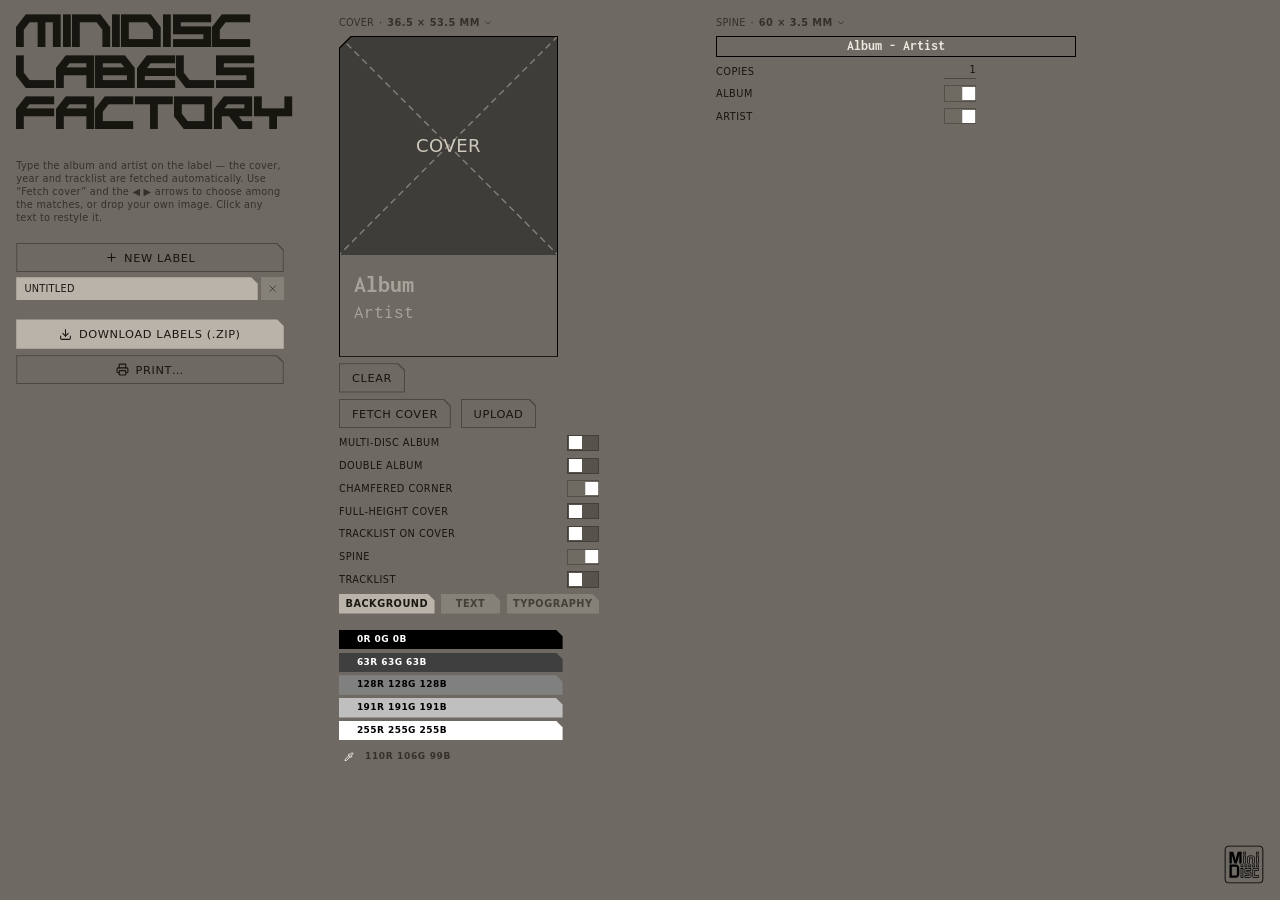
==== projects/md_labels/index.html @ 582da211 "Updates" ====
<!doctype html>
<html lang="en">
  <head>
    <meta charset="UTF-8" />
    <link rel="icon" type="image/svg+xml" href="/projects/md_labels/minidisc-logo.svg" />
    <meta name="viewport" content="width=device-width, initial-scale=1.0" />
    <link rel="preconnect" href="https://fonts.googleapis.com" />
    <link rel="preconnect" href="https://fonts.gstatic.com" crossorigin />
    <link
      href="https://fonts.googleapis.com/css2?family=Roboto+Mono:wght@400;500;600;700&display=swap"
      rel="stylesheet"
    />
    <title>MiniDisc Labels Factory</title>
    <script type="module" crossorigin src="/projects/md_labels/assets/index-CajAX6SQ.js"></script>
    <link rel="stylesheet" crossorigin href="/projects/md_labels/assets/index--6cbJakE.css">
  </head>
  <body>
    <div id="root"></div>
  </body>
</html>
---- projects/md_labels/assets/index--6cbJakE.css ----
/*! tailwindcss v4.3.1 | MIT License | https://tailwindcss.com */
@layer properties{@supports (((-webkit-hyphens:none)) and (not (margin-trim:inline))) or ((-moz-orient:inline) and (not (color:rgb(from red r g b)))){*,:before,:after,::backdrop{--tw-translate-x:0;--tw-translate-y:0;--tw-translate-z:0;--tw-rotate-x:initial;--tw-rotate-y:initial;--tw-rotate-z:initial;--tw-skew-x:initial;--tw-skew-y:initial;--tw-space-y-reverse:0;--tw-border-style:solid;--tw-leading:initial;--tw-font-weight:initial;--tw-tracking:initial;--tw-ordinal:initial;--tw-slashed-zero:initial;--tw-numeric-figure:initial;--tw-numeric-spacing:initial;--tw-numeric-fraction:initial;--tw-shadow:0 0 #0000;--tw-shadow-color:initial;--tw-shadow-alpha:100%;--tw-inset-shadow:0 0 #0000;--tw-inset-shadow-color:initial;--tw-inset-shadow-alpha:100%;--tw-ring-color:initial;--tw-ring-shadow:0 0 #0000;--tw-inset-ring-color:initial;--tw-inset-ring-shadow:0 0 #0000;--tw-ring-inset:initial;--tw-ring-offset-width:0px;--tw-ring-offset-color:#fff;--tw-ring-offset-shadow:0 0 #0000;--tw-outline-style:solid;--tw-blur:initial;--tw-brightness:initial;--tw-contrast:initial;--tw-grayscale:initial;--tw-hue-rotate:initial;--tw-invert:initial;--tw-opacity:initial;--tw-saturate:initial;--tw-sepia:initial;--tw-drop-shadow:initial;--tw-drop-shadow-color:initial;--tw-drop-shadow-alpha:100%;--tw-drop-shadow-size:initial;--tw-duration:initial;--tw-animation-delay:0s;--tw-animation-direction:normal;--tw-animation-duration:initial;--tw-animation-fill-mode:none;--tw-animation-iteration-count:1;--tw-enter-blur:0;--tw-enter-opacity:1;--tw-enter-rotate:0;--tw-enter-scale:1;--tw-enter-translate-x:0;--tw-enter-translate-y:0;--tw-exit-blur:0;--tw-exit-opacity:1;--tw-exit-rotate:0;--tw-exit-scale:1;--tw-exit-translate-x:0;--tw-exit-translate-y:0}}}@layer theme{:root,:host{--font-sans:ui-sans-serif, system-ui, -apple-system, "Segoe UI", Roboto, Helvetica, Arial, sans-serif;--color-neutral-500:oklch(55.6% 0 0);--color-black:#000;--color-white:#fff;--spacing:.25rem;--container-sm:24rem;--container-lg:32rem;--text-xs:.75rem;--text-xs--line-height:calc(1 / .75);--text-sm:.875rem;--text-sm--line-height:calc(1.25 / .875);--text-base:1rem;--text-base--line-height:calc(1.5 / 1);--text-lg:1.125rem;--text-lg--line-height:calc(1.75 / 1.125);--text-5xl:3rem;--text-5xl--line-height:1;--font-weight-normal:400;--font-weight-medium:500;--font-weight-semibold:600;--font-weight-bold:700;--tracking-wide:.025em;--tracking-widest:.1em;--radius-xs:.125rem;--default-transition-duration:.15s;--default-transition-timing-function:cubic-bezier(.4, 0, .2, 1);--default-font-family:ui-sans-serif, system-ui, -apple-system, "Segoe UI", Roboto, Helvetica, Arial, sans-serif;--default-mono-font-family:ui-sans-serif, system-ui, -apple-system, "Segoe UI", Roboto, Helvetica, Arial, sans-serif;--font-display:"FX300 Angular", ui-sans-serif, sans-serif}}@layer base{*,:after,:before,::backdrop{box-sizing:border-box;border:0 solid;margin:0;padding:0}::file-selector-button{box-sizing:border-box;border:0 solid;margin:0;padding:0}html,:host{-webkit-text-size-adjust:100%;tab-size:4;line-height:1.5;font-family:var(--default-font-family,ui-sans-serif, system-ui, sans-serif, "Apple Color Emoji", "Segoe UI Emoji", "Segoe UI Symbol", "Noto Color Emoji");font-feature-settings:var(--default-font-feature-settings,normal);font-variation-settings:var(--default-font-variation-settings,normal);-webkit-tap-highlight-color:transparent}hr{height:0;color:inherit;border-top-width:1px}abbr:where([title]){-webkit-text-decoration:underline dotted;text-decoration:underline dotted}h1,h2,h3,h4,h5,h6{font-size:inherit;font-weight:inherit}a{color:inherit;-webkit-text-decoration:inherit;-webkit-text-decoration:inherit;-webkit-text-decoration:inherit;-webkit-text-decoration:inherit;text-decoration:inherit}b,strong{font-weight:bolder}code,kbd,samp,pre{font-family:var(--default-mono-font-family,ui-monospace, SFMono-Regular, Menlo, Monaco, Consolas, "Liberation Mono", "Courier New", monospace);font-feature-settings:var(--default-mono-font-feature-settings,normal);font-variation-settings:var(--default-mono-font-variation-settings,normal);font-size:1em}small{font-size:80%}sub,sup{vertical-align:baseline;font-size:75%;line-height:0;position:relative}sub{bottom:-.25em}sup{top:-.5em}table{text-indent:0;border-color:inherit;border-collapse:collapse}:-moz-focusring{outline:auto}progress{vertical-align:baseline}summary{display:list-item}ol,ul,menu{list-style:none}img,svg,video,canvas,audio,iframe,embed,object{vertical-align:middle;display:block}img,video{max-width:100%;height:auto}button,input,select,optgroup,textarea{font:inherit;font-feature-settings:inherit;font-variation-settings:inherit;letter-spacing:inherit;color:inherit;opacity:1;background-color:#0000;border-radius:0}::file-selector-button{font:inherit;font-feature-settings:inherit;font-variation-settings:inherit;letter-spacing:inherit;color:inherit;opacity:1;background-color:#0000;border-radius:0}:where(select:is([multiple],[size])) optgroup{font-weight:bolder}:where(select:is([multiple],[size])) optgroup option{padding-inline-start:20px}::file-selector-button{margin-inline-end:4px}::placeholder{opacity:1}@supports (not ((-webkit-appearance:-apple-pay-button))) or (contain-intrinsic-size:1px){::placeholder{color:currentColor}@supports (color:color-mix(in lab, red, red)){::placeholder{color:color-mix(in oklab, currentcolor 50%, transparent)}}}textarea{resize:vertical}::-webkit-search-decoration{-webkit-appearance:none}::-webkit-date-and-time-value{min-height:1lh;text-align:inherit}::-webkit-datetime-edit{display:inline-flex}::-webkit-datetime-edit-fields-wrapper{padding:0}::-webkit-datetime-edit{padding-block:0}::-webkit-datetime-edit-year-field{padding-block:0}::-webkit-datetime-edit-month-field{padding-block:0}::-webkit-datetime-edit-day-field{padding-block:0}::-webkit-datetime-edit-hour-field{padding-block:0}::-webkit-datetime-edit-minute-field{padding-block:0}::-webkit-datetime-edit-second-field{padding-block:0}::-webkit-datetime-edit-millisecond-field{padding-block:0}::-webkit-datetime-edit-meridiem-field{padding-block:0}::-webkit-calendar-picker-indicator{line-height:1}:-moz-ui-invalid{box-shadow:none}button,input:where([type=button],[type=reset],[type=submit]){appearance:button}::file-selector-button{appearance:button}::-webkit-inner-spin-button{height:auto}::-webkit-outer-spin-button{height:auto}[hidden]:where(:not([hidden=until-found])){display:none!important}*{border-color:var(--border);outline-color:var(--ring)}@supports (color:color-mix(in lab, red, red)){*{outline-color:color-mix(in oklab, var(--ring) 50%, transparent)}}html{font-size:13px}body{background-color:var(--background);color:var(--foreground);font-family:var(--font-sans);letter-spacing:.02em}h1{font-family:var(--font-display);letter-spacing:.04em}h2,h3,label,button,select,[role=tab]{text-transform:uppercase;letter-spacing:.05em;font-weight:700}}@layer components;@layer utilities{.\@container\/card-header{container:card-header/inline-size}.pointer-events-none{pointer-events:none}.visible{visibility:visible}.sr-only{clip-path:inset(50%);white-space:nowrap;border-width:0;width:1px;height:1px;margin:-1px;padding:0;position:absolute;overflow:hidden}.absolute{position:absolute}.fixed{position:fixed}.relative{position:relative}.sticky{position:sticky}.inset-0{inset:0}.top-0{top:0}.top-1\.5{top:calc(var(--spacing) * 1.5)}.top-1\/2{top:50%}.top-4{top:calc(var(--spacing) * 4)}.top-\[50\%\]{top:50%}.right-0{right:0}.right-4{right:calc(var(--spacing) * 4)}.right-5{right:calc(var(--spacing) * 5)}.bottom-0{bottom:0}.bottom-5{bottom:calc(var(--spacing) * 5)}.-left-\[99999px\]{left:-99999px}.left-0{left:0}.left-1{left:var(--spacing)}.left-1\/2,.left-\[50\%\]{left:50%}.z-10{z-index:10}.z-50{z-index:50}.col-start-2{grid-column-start:2}.row-span-2{grid-row:span 2/span 2}.row-start-1{grid-row-start:1}.-mx-1{margin-inline:calc(var(--spacing) * -1)}.my-1{margin-block:var(--spacing)}.mt-1{margin-top:var(--spacing)}.mt-2{margin-top:calc(var(--spacing) * 2)}.mt-5{margin-top:calc(var(--spacing) * 5)}.mr-1{margin-right:var(--spacing)}.ml-auto{margin-left:auto}.block{display:block}.flex{display:flex}.grid{display:grid}.hidden{display:none}.inline{display:inline}.inline-flex{display:inline-flex}.table{display:table}.field-sizing-content{field-sizing:content}.size-3{width:calc(var(--spacing) * 3);height:calc(var(--spacing) * 3)}.size-3\.5{width:calc(var(--spacing) * 3.5);height:calc(var(--spacing) * 3.5)}.size-4{width:calc(var(--spacing) * 4);height:calc(var(--spacing) * 4)}.size-5{width:calc(var(--spacing) * 5);height:calc(var(--spacing) * 5)}.size-6{width:calc(var(--spacing) * 6);height:calc(var(--spacing) * 6)}.size-8{width:calc(var(--spacing) * 8);height:calc(var(--spacing) * 8)}.size-9{width:calc(var(--spacing) * 9);height:calc(var(--spacing) * 9)}.size-10{width:calc(var(--spacing) * 10);height:calc(var(--spacing) * 10)}.size-full{width:100%;height:100%}.h-5{height:calc(var(--spacing) * 5)}.h-6{height:calc(var(--spacing) * 6)}.h-8{height:calc(var(--spacing) * 8)}.h-9{height:calc(var(--spacing) * 9)}.h-10{height:calc(var(--spacing) * 10)}.h-12{height:calc(var(--spacing) * 12)}.h-full{height:100%}.h-px{height:1px}.h-svh{height:100svh}.max-h-\[300px\]{max-height:300px}.min-h-0{min-height:0}.min-h-16{min-height:calc(var(--spacing) * 16)}.w-\(--radix-popover-trigger-width\){width:var(--radix-popover-trigger-width)}.w-2\.5{width:calc(var(--spacing) * 2.5)}.w-7{width:calc(var(--spacing) * 7)}.w-10{width:calc(var(--spacing) * 10)}.w-72{width:calc(var(--spacing) * 72)}.w-80{width:calc(var(--spacing) * 80)}.w-\[86\%\]{width:86%}.w-\[300px\]{width:300px}.w-auto{width:auto}.w-fit{width:fit-content}.w-full{width:100%}.w-px{width:1px}.max-w-\[calc\(100\%-2rem\)\]{max-width:calc(100% - 2rem)}.max-w-sm{max-width:var(--container-sm)}.min-w-0{min-width:0}.flex-1{flex:1}.shrink-0{flex-shrink:0}.origin-\(--radix-popover-content-transform-origin\){transform-origin:var(--radix-popover-content-transform-origin)}.-translate-x-1\/2{--tw-translate-x:calc(calc(1 / 2 * 100%) * -1);translate:var(--tw-translate-x) var(--tw-translate-y)}.translate-x-\[-50\%\]{--tw-translate-x:-50%;translate:var(--tw-translate-x) var(--tw-translate-y)}.-translate-y-1\/2{--tw-translate-y:calc(calc(1 / 2 * 100%) * -1);translate:var(--tw-translate-x) var(--tw-translate-y)}.translate-y-\[-50\%\]{--tw-translate-y:-50%;translate:var(--tw-translate-x) var(--tw-translate-y)}.transform{transform:var(--tw-rotate-x,) var(--tw-rotate-y,) var(--tw-rotate-z,) var(--tw-skew-x,) var(--tw-skew-y,)}.cursor-default{cursor:default}.cursor-ew-resize{cursor:ew-resize}.cursor-ns-resize{cursor:ns-resize}.cursor-pointer{cursor:pointer}.touch-none{touch-action:none}.resize-none{resize:none}.scroll-py-1{scroll-padding-block:var(--spacing)}.appearance-none{appearance:none}.auto-rows-min{grid-auto-rows:min-content}.grid-rows-\[auto_auto\]{grid-template-rows:auto auto}.flex-col{flex-direction:column}.flex-col-reverse{flex-direction:column-reverse}.flex-wrap{flex-wrap:wrap}.place-items-center{place-items:center}.content-start{align-content:flex-start}.items-baseline{align-items:baseline}.items-center{align-items:center}.items-start{align-items:flex-start}.items-stretch{align-items:stretch}.justify-between{justify-content:space-between}.justify-center{justify-content:center}.justify-end{justify-content:flex-end}.justify-start{justify-content:flex-start}.gap-0\.5{gap:calc(var(--spacing) * .5)}.gap-1{gap:var(--spacing)}.gap-1\.5{gap:calc(var(--spacing) * 1.5)}.gap-2{gap:calc(var(--spacing) * 2)}.gap-3{gap:calc(var(--spacing) * 3)}.gap-4{gap:calc(var(--spacing) * 4)}.gap-6{gap:calc(var(--spacing) * 6)}.gap-12{gap:calc(var(--spacing) * 12)}.gap-36{gap:calc(var(--spacing) * 36)}:where(.space-y-2\.5>:not(:last-child)){--tw-space-y-reverse:0;margin-block-start:calc(calc(var(--spacing) * 2.5) * var(--tw-space-y-reverse));margin-block-end:calc(calc(var(--spacing) * 2.5) * calc(1 - var(--tw-space-y-reverse)))}:where(.space-y-3>:not(:last-child)){--tw-space-y-reverse:0;margin-block-start:calc(calc(var(--spacing) * 3) * var(--tw-space-y-reverse));margin-block-end:calc(calc(var(--spacing) * 3) * calc(1 - var(--tw-space-y-reverse)))}.self-start{align-self:flex-start}.self-stretch{align-self:stretch}.justify-self-end{justify-self:flex-end}.truncate{text-overflow:ellipsis;white-space:nowrap;overflow:hidden}.overflow-auto{overflow:auto}.overflow-hidden{overflow:hidden}.overflow-x-hidden{overflow-x:hidden}.overflow-y-auto{overflow-y:auto}.rounded-full{border-radius:3.40282e38px}.rounded-lg{border-radius:var(--radius)}.rounded-md{border-radius:calc(var(--radius) - 2px)}.rounded-none{border-radius:0}.rounded-sm{border-radius:calc(var(--radius) - 4px)}.rounded-xl{border-radius:calc(var(--radius) + 4px)}.rounded-xs{border-radius:var(--radius-xs)}.border{border-style:var(--tw-border-style);border-width:1px}.border-b{border-bottom-style:var(--tw-border-style);border-bottom-width:1px}.border-black\/20{border-color:#0003}@supports (color:color-mix(in lab, red, red)){.border-black\/20{border-color:color-mix(in oklab, var(--color-black) 20%, transparent)}}.border-border{border-color:var(--border)}.border-foreground\/30{border-color:var(--foreground)}@supports (color:color-mix(in lab, red, red)){.border-foreground\/30{border-color:color-mix(in oklab, var(--foreground) 30%, transparent)}}.border-foreground\/40{border-color:var(--foreground)}@supports (color:color-mix(in lab, red, red)){.border-foreground\/40{border-color:color-mix(in oklab, var(--foreground) 40%, transparent)}}.border-input{border-color:var(--input)}.bg-\[\#9b958a\]{background-color:#9b958a}.bg-\[\#57534c\]{background-color:#57534c}.bg-\[\#b9b3a9\]{background-color:#b9b3a9}.bg-\[\#b9b3a9\]\/30{background-color:oklab(76.8841% .00251901 .0153757/.3)}.bg-background{background-color:var(--background)}.bg-black\/50{background-color:#00000080}@supports (color:color-mix(in lab, red, red)){.bg-black\/50{background-color:color-mix(in oklab, var(--color-black) 50%, transparent)}}.bg-black\/60{background-color:#0009}@supports (color:color-mix(in lab, red, red)){.bg-black\/60{background-color:color-mix(in oklab, var(--color-black) 60%, transparent)}}.bg-border{background-color:var(--border)}.bg-card{background-color:var(--card)}.bg-destructive{background-color:var(--destructive)}.bg-neutral-500{background-color:var(--color-neutral-500)}.bg-popover{background-color:var(--popover)}.bg-transparent{background-color:#0000}.bg-white{background-color:var(--color-white)}.object-contain{object-fit:contain}.object-cover{object-fit:cover}.object-left{object-position:left}.p-0{padding:0}.p-0\.5{padding:calc(var(--spacing) * .5)}.p-1{padding:var(--spacing)}.p-4{padding:calc(var(--spacing) * 4)}.p-5{padding:calc(var(--spacing) * 5)}.p-6{padding:calc(var(--spacing) * 6)}.p-12{padding:calc(var(--spacing) * 12)}.px-1{padding-inline:var(--spacing)}.px-1\.5{padding-inline:calc(var(--spacing) * 1.5)}.px-2{padding-inline:calc(var(--spacing) * 2)}.px-2\.5{padding-inline:calc(var(--spacing) * 2.5)}.px-3{padding-inline:calc(var(--spacing) * 3)}.px-4{padding-inline:calc(var(--spacing) * 4)}.px-6{padding-inline:calc(var(--spacing) * 6)}.py-1{padding-block:var(--spacing)}.py-1\.5{padding-block:calc(var(--spacing) * 1.5)}.py-2{padding-block:calc(var(--spacing) * 2)}.py-2\.5{padding-block:calc(var(--spacing) * 2.5)}.py-3{padding-block:calc(var(--spacing) * 3)}.py-6{padding-block:calc(var(--spacing) * 6)}.pt-3{padding-top:calc(var(--spacing) * 3)}.pt-5{padding-top:calc(var(--spacing) * 5)}.pr-4{padding-right:calc(var(--spacing) * 4)}.pb-0\.5{padding-bottom:calc(var(--spacing) * .5)}.text-center{text-align:center}.text-left{text-align:left}.text-right{text-align:right}.text-5xl{font-size:var(--text-5xl);line-height:var(--tw-leading,var(--text-5xl--line-height))}.text-base{font-size:var(--text-base);line-height:var(--tw-leading,var(--text-base--line-height))}.text-lg{font-size:var(--text-lg);line-height:var(--tw-leading,var(--text-lg--line-height))}.text-sm{font-size:var(--text-sm);line-height:var(--tw-leading,var(--text-sm--line-height))}.text-xs{font-size:var(--text-xs);line-height:var(--tw-leading,var(--text-xs--line-height))}.text-\[9px\]{font-size:9px}.leading-\[1\.05\]{--tw-leading:1.05;line-height:1.05}.leading-none{--tw-leading:1;line-height:1}.font-bold{--tw-font-weight:var(--font-weight-bold);font-weight:var(--font-weight-bold)}.font-medium{--tw-font-weight:var(--font-weight-medium);font-weight:var(--font-weight-medium)}.font-normal{--tw-font-weight:var(--font-weight-normal);font-weight:var(--font-weight-normal)}.font-semibold{--tw-font-weight:var(--font-weight-semibold);font-weight:var(--font-weight-semibold)}.tracking-wide{--tw-tracking:var(--tracking-wide);letter-spacing:var(--tracking-wide)}.tracking-widest{--tw-tracking:var(--tracking-widest);letter-spacing:var(--tracking-widest)}.whitespace-nowrap{white-space:nowrap}.text-\[\#1a1813\]{color:#1a1813}.text-card-foreground{color:var(--card-foreground)}.text-destructive-foreground{color:var(--destructive-foreground)}.text-foreground,.text-foreground\/60{color:var(--foreground)}@supports (color:color-mix(in lab, red, red)){.text-foreground\/60{color:color-mix(in oklab, var(--foreground) 60%, transparent)}}.text-foreground\/70{color:var(--foreground)}@supports (color:color-mix(in lab, red, red)){.text-foreground\/70{color:color-mix(in oklab, var(--foreground) 70%, transparent)}}.text-muted-foreground{color:var(--muted-foreground)}.text-popover-foreground{color:var(--popover-foreground)}.text-primary{color:var(--primary)}.text-white{color:var(--color-white)}.uppercase{text-transform:uppercase}.tabular-nums{--tw-numeric-spacing:tabular-nums;font-variant-numeric:var(--tw-ordinal,) var(--tw-slashed-zero,) var(--tw-numeric-figure,) var(--tw-numeric-spacing,) var(--tw-numeric-fraction,)}.underline-offset-4{text-underline-offset:4px}.opacity-0{opacity:0}.opacity-50{opacity:.5}.opacity-70{opacity:.7}.opacity-100{opacity:1}.shadow-lg{--tw-shadow:0 10px 15px -3px var(--tw-shadow-color,#0000001a), 0 4px 6px -4px var(--tw-shadow-color,#0000001a);box-shadow:var(--tw-inset-shadow), var(--tw-inset-ring-shadow), var(--tw-ring-offset-shadow), var(--tw-ring-shadow), var(--tw-shadow)}.shadow-md{--tw-shadow:0 4px 6px -1px var(--tw-shadow-color,#0000001a), 0 2px 4px -2px var(--tw-shadow-color,#0000001a);box-shadow:var(--tw-inset-shadow), var(--tw-inset-ring-shadow), var(--tw-ring-offset-shadow), var(--tw-ring-shadow), var(--tw-shadow)}.shadow-sm{--tw-shadow:0 1px 3px 0 var(--tw-shadow-color,#0000001a), 0 1px 2px -1px var(--tw-shadow-color,#0000001a);box-shadow:var(--tw-inset-shadow), var(--tw-inset-ring-shadow), var(--tw-ring-offset-shadow), var(--tw-ring-shadow), var(--tw-shadow)}.shadow-xs{--tw-shadow:0 1px 2px 0 var(--tw-shadow-color,#0000000d);box-shadow:var(--tw-inset-shadow), var(--tw-inset-ring-shadow), var(--tw-ring-offset-shadow), var(--tw-ring-shadow), var(--tw-shadow)}.ring-offset-background{--tw-ring-offset-color:var(--background)}.outline-hidden{--tw-outline-style:none;outline-style:none}@media (forced-colors:active){.outline-hidden{outline-offset:2px;outline:2px solid #0000}}.outline{outline-style:var(--tw-outline-style);outline-width:1px}.grayscale{--tw-grayscale:grayscale(100%);filter:var(--tw-blur,) var(--tw-brightness,) var(--tw-contrast,) var(--tw-grayscale,) var(--tw-hue-rotate,) var(--tw-invert,) var(--tw-saturate,) var(--tw-sepia,) var(--tw-drop-shadow,)}.filter{filter:var(--tw-blur,) var(--tw-brightness,) var(--tw-contrast,) var(--tw-grayscale,) var(--tw-hue-rotate,) var(--tw-invert,) var(--tw-saturate,) var(--tw-sepia,) var(--tw-drop-shadow,)}.transition-\[color\,box-shadow\]{transition-property:color,box-shadow;transition-timing-function:var(--tw-ease,var(--default-transition-timing-function));transition-duration:var(--tw-duration,var(--default-transition-duration))}.transition-\[width\]{transition-property:width;transition-timing-function:var(--tw-ease,var(--default-transition-timing-function));transition-duration:var(--tw-duration,var(--default-transition-duration))}.transition-all{transition-property:all;transition-timing-function:var(--tw-ease,var(--default-transition-timing-function));transition-duration:var(--tw-duration,var(--default-transition-duration))}.transition-colors{transition-property:color,background-color,border-color,outline-color,text-decoration-color,fill,stroke,--tw-gradient-from,--tw-gradient-via,--tw-gradient-to;transition-timing-function:var(--tw-ease,var(--default-transition-timing-function));transition-duration:var(--tw-duration,var(--default-transition-duration))}.transition-opacity{transition-property:opacity;transition-timing-function:var(--tw-ease,var(--default-transition-timing-function));transition-duration:var(--tw-duration,var(--default-transition-duration))}.transition-transform{transition-property:transform,translate,scale,rotate;transition-timing-function:var(--tw-ease,var(--default-transition-timing-function));transition-duration:var(--tw-duration,var(--default-transition-duration))}.duration-150{--tw-duration:.15s;transition-duration:.15s}.duration-200{--tw-duration:.2s;transition-duration:.2s}.outline-none{--tw-outline-style:none;outline-style:none}.select-none{-webkit-user-select:none;user-select:none}@media (hover:hover){.group-hover\:opacity-100:is(:where(.group):hover *),.group-hover\/band\:opacity-100:is(:where(.group\/band):hover *){opacity:1}}.group-data-\[disabled\=true\]\:pointer-events-none:is(:where(.group)[data-disabled=true] *){pointer-events:none}.group-data-\[disabled\=true\]\:opacity-50:is(:where(.group)[data-disabled=true] *){opacity:.5}.peer-disabled\:cursor-not-allowed:is(:where(.peer):disabled~*){cursor:not-allowed}.peer-disabled\:opacity-50:is(:where(.peer):disabled~*){opacity:.5}.selection\:bg-primary ::selection{background-color:var(--primary)}.selection\:bg-primary::selection{background-color:var(--primary)}.selection\:text-primary-foreground ::selection{color:var(--primary-foreground)}.selection\:text-primary-foreground::selection{color:var(--primary-foreground)}.file\:inline-flex::file-selector-button{display:inline-flex}.file\:h-7::file-selector-button{height:calc(var(--spacing) * 7)}.file\:border-0::file-selector-button{border-style:var(--tw-border-style);border-width:0}.file\:bg-transparent::file-selector-button{background-color:#0000}.file\:text-sm::file-selector-button{font-size:var(--text-sm);line-height:var(--tw-leading,var(--text-sm--line-height))}.file\:font-medium::file-selector-button{--tw-font-weight:var(--font-weight-medium);font-weight:var(--font-weight-medium)}.file\:text-foreground::file-selector-button{color:var(--foreground)}.placeholder\:text-muted-foreground::placeholder{color:var(--muted-foreground)}@media (hover:hover){.hover\:w-\[95\%\]:hover{width:95%}.hover\:bg-\[\#a8a297\]:hover{background-color:#a8a297}.hover\:bg-\[\#b9b3a9\]\/50:hover{background-color:oklab(76.8841% .00251901 .0153757/.5)}.hover\:bg-\[\#c7c2b8\]:hover{background-color:#c7c2b8}.hover\:bg-accent:hover{background-color:var(--accent)}.hover\:bg-destructive:hover{background-color:var(--destructive)}.hover\:bg-white\/20:hover{background-color:#fff3}@supports (color:color-mix(in lab, red, red)){.hover\:bg-white\/20:hover{background-color:color-mix(in oklab, var(--color-white) 20%, transparent)}}.hover\:text-accent-foreground:hover{color:var(--accent-foreground)}.hover\:text-foreground:hover{color:var(--foreground)}.hover\:text-white:hover{color:var(--color-white)}.hover\:underline:hover{text-decoration-line:underline}.hover\:opacity-90:hover{opacity:.9}.hover\:opacity-100:hover{opacity:1}}.focus\:border-foreground:focus{border-color:var(--foreground)}.focus\:ring-2:focus{--tw-ring-shadow:var(--tw-ring-inset,) 0 0 0 calc(2px + var(--tw-ring-offset-width)) var(--tw-ring-color,currentcolor);box-shadow:var(--tw-inset-shadow), var(--tw-inset-ring-shadow), var(--tw-ring-offset-shadow), var(--tw-ring-shadow), var(--tw-shadow)}.focus\:ring-ring:focus{--tw-ring-color:var(--ring)}.focus\:ring-offset-2:focus{--tw-ring-offset-width:2px;--tw-ring-offset-shadow:var(--tw-ring-inset,) 0 0 0 var(--tw-ring-offset-width) var(--tw-ring-offset-color)}.focus\:outline-hidden:focus{--tw-outline-style:none;outline-style:none}@media (forced-colors:active){.focus\:outline-hidden:focus{outline-offset:2px;outline:2px solid #0000}}.focus-visible\:border-ring:focus-visible{border-color:var(--ring)}.focus-visible\:text-foreground:focus-visible{color:var(--foreground)}.focus-visible\:ring-2:focus-visible{--tw-ring-shadow:var(--tw-ring-inset,) 0 0 0 calc(2px + var(--tw-ring-offset-width)) var(--tw-ring-color,currentcolor);box-shadow:var(--tw-inset-shadow), var(--tw-inset-ring-shadow), var(--tw-ring-offset-shadow), var(--tw-ring-shadow), var(--tw-shadow)}.focus-visible\:ring-\[3px\]:focus-visible{--tw-ring-shadow:var(--tw-ring-inset,) 0 0 0 calc(3px + var(--tw-ring-offset-width)) var(--tw-ring-color,currentcolor);box-shadow:var(--tw-inset-shadow), var(--tw-inset-ring-shadow), var(--tw-ring-offset-shadow), var(--tw-ring-shadow), var(--tw-shadow)}.focus-visible\:ring-ring:focus-visible,.focus-visible\:ring-ring\/50:focus-visible{--tw-ring-color:var(--ring)}@supports (color:color-mix(in lab, red, red)){.focus-visible\:ring-ring\/50:focus-visible{--tw-ring-color:color-mix(in oklab, var(--ring) 50%, transparent)}}.disabled\:pointer-events-none:disabled{pointer-events:none}.disabled\:cursor-not-allowed:disabled{cursor:not-allowed}.disabled\:opacity-50:disabled{opacity:.5}.has-data-\[slot\=card-action\]\:grid-cols-\[1fr_auto\]:has([data-slot=card-action]){grid-template-columns:1fr auto}.has-\[\>svg\]\:px-1\.5:has(>svg){padding-inline:calc(var(--spacing) * 1.5)}.has-\[\>svg\]\:px-2\.5:has(>svg){padding-inline:calc(var(--spacing) * 2.5)}.has-\[\>svg\]\:px-3:has(>svg){padding-inline:calc(var(--spacing) * 3)}.has-\[\>svg\]\:px-4:has(>svg){padding-inline:calc(var(--spacing) * 4)}.aria-invalid\:border-destructive[aria-invalid=true]{border-color:var(--destructive)}.aria-invalid\:ring-destructive\/20[aria-invalid=true]{--tw-ring-color:var(--destructive)}@supports (color:color-mix(in lab, red, red)){.aria-invalid\:ring-destructive\/20[aria-invalid=true]{--tw-ring-color:color-mix(in oklab, var(--destructive) 20%, transparent)}}.data-\[disabled\=true\]\:pointer-events-none[data-disabled=true]{pointer-events:none}.data-\[disabled\=true\]\:opacity-50[data-disabled=true]{opacity:.5}.data-\[orientation\=horizontal\]\:h-px[data-orientation=horizontal]{height:1px}.data-\[orientation\=horizontal\]\:w-full[data-orientation=horizontal]{width:100%}.data-\[orientation\=vertical\]\:h-full[data-orientation=vertical]{height:100%}.data-\[orientation\=vertical\]\:w-px[data-orientation=vertical]{width:1px}.data-\[selected\=true\]\:bg-accent[data-selected=true]{background-color:var(--accent)}.data-\[selected\=true\]\:text-accent-foreground[data-selected=true]{color:var(--accent-foreground)}.data-\[side\=bottom\]\:slide-in-from-top-2[data-side=bottom]{--tw-enter-translate-y:calc(2*var(--spacing)*-1)}.data-\[side\=left\]\:slide-in-from-right-2[data-side=left]{--tw-enter-translate-x:calc(2*var(--spacing))}.data-\[side\=right\]\:slide-in-from-left-2[data-side=right]{--tw-enter-translate-x:calc(2*var(--spacing)*-1)}.data-\[side\=top\]\:slide-in-from-bottom-2[data-side=top]{--tw-enter-translate-y:calc(2*var(--spacing))}:is(.\*\*\:data-\[slot\=command-input-wrapper\]\:h-12 *)[data-slot=command-input-wrapper]{height:calc(var(--spacing) * 12)}.data-\[state\=active\]\:bg-\[\#b9b3a9\][data-state=active]{background-color:#b9b3a9}.data-\[state\=active\]\:text-\[\#1a1813\][data-state=active]{color:#1a1813}.data-\[state\=checked\]\:translate-x-5[data-state=checked]{--tw-translate-x:calc(var(--spacing) * 5);translate:var(--tw-translate-x) var(--tw-translate-y)}.data-\[state\=checked\]\:bg-\[\#6f6a62\][data-state=checked]{background-color:#6f6a62}.data-\[state\=closed\]\:animate-out[data-state=closed]{animation:exit var(--tw-animation-duration,var(--tw-duration,.15s))var(--tw-ease,ease)var(--tw-animation-delay,0s)var(--tw-animation-iteration-count,1)var(--tw-animation-direction,normal)var(--tw-animation-fill-mode,none)}.data-\[state\=closed\]\:fade-out-0[data-state=closed]{--tw-exit-opacity:0}.data-\[state\=closed\]\:zoom-out-95[data-state=closed]{--tw-exit-scale:.95}.data-\[state\=open\]\:animate-in[data-state=open]{animation:enter var(--tw-animation-duration,var(--tw-duration,.15s))var(--tw-ease,ease)var(--tw-animation-delay,0s)var(--tw-animation-iteration-count,1)var(--tw-animation-direction,normal)var(--tw-animation-fill-mode,none)}.data-\[state\=open\]\:bg-accent[data-state=open]{background-color:var(--accent)}.data-\[state\=open\]\:text-muted-foreground[data-state=open]{color:var(--muted-foreground)}.data-\[state\=open\]\:fade-in-0[data-state=open]{--tw-enter-opacity:0}.data-\[state\=open\]\:zoom-in-95[data-state=open]{--tw-enter-scale:.95}.data-\[state\=unchecked\]\:translate-x-0[data-state=unchecked]{--tw-translate-x:0;translate:var(--tw-translate-x) var(--tw-translate-y)}@media (width>=40rem){.sm\:max-w-lg{max-width:var(--container-lg)}.sm\:flex-row{flex-direction:row}.sm\:justify-end{justify-content:flex-end}.sm\:text-left{text-align:left}}@media (width>=48rem){.md\:text-sm{font-size:var(--text-sm);line-height:var(--tw-leading,var(--text-sm--line-height))}}@media (prefers-color-scheme:dark){.dark\:bg-input\/30{background-color:var(--input)}@supports (color:color-mix(in lab, red, red)){.dark\:bg-input\/30{background-color:color-mix(in oklab, var(--input) 30%, transparent)}}@media (hover:hover){.dark\:hover\:bg-accent\/50:hover{background-color:var(--accent)}@supports (color:color-mix(in lab, red, red)){.dark\:hover\:bg-accent\/50:hover{background-color:color-mix(in oklab, var(--accent) 50%, transparent)}}}.dark\:aria-invalid\:ring-destructive\/40[aria-invalid=true]{--tw-ring-color:var(--destructive)}@supports (color:color-mix(in lab, red, red)){.dark\:aria-invalid\:ring-destructive\/40[aria-invalid=true]{--tw-ring-color:color-mix(in oklab, var(--destructive) 40%, transparent)}}}.\[\&_\[cmdk-group-heading\]\]\:px-2 [cmdk-group-heading]{padding-inline:calc(var(--spacing) * 2)}.\[\&_\[cmdk-group-heading\]\]\:py-1\.5 [cmdk-group-heading]{padding-block:calc(var(--spacing) * 1.5)}.\[\&_\[cmdk-group-heading\]\]\:text-xs [cmdk-group-heading]{font-size:var(--text-xs);line-height:var(--tw-leading,var(--text-xs--line-height))}.\[\&_\[cmdk-group-heading\]\]\:font-medium [cmdk-group-heading]{--tw-font-weight:var(--font-weight-medium);font-weight:var(--font-weight-medium)}.\[\&_\[cmdk-group-heading\]\]\:text-muted-foreground [cmdk-group-heading]{color:var(--muted-foreground)}.\[\&_\[cmdk-group\]\]\:px-2 [cmdk-group]{padding-inline:calc(var(--spacing) * 2)}.\[\&_\[cmdk-group\]\:not\(\[hidden\]\)_\~\[cmdk-group\]\]\:pt-0 [cmdk-group]:not([hidden])~[cmdk-group]{padding-top:0}.\[\&_\[cmdk-input-wrapper\]_svg\]\:h-5 [cmdk-input-wrapper] svg{height:calc(var(--spacing) * 5)}.\[\&_\[cmdk-input-wrapper\]_svg\]\:w-5 [cmdk-input-wrapper] svg{width:calc(var(--spacing) * 5)}.\[\&_\[cmdk-input\]\]\:h-12 [cmdk-input]{height:calc(var(--spacing) * 12)}.\[\&_\[cmdk-item\]\]\:px-2 [cmdk-item]{padding-inline:calc(var(--spacing) * 2)}.\[\&_\[cmdk-item\]\]\:py-3 [cmdk-item]{padding-block:calc(var(--spacing) * 3)}.\[\&_\[cmdk-item\]_svg\]\:h-5 [cmdk-item] svg{height:calc(var(--spacing) * 5)}.\[\&_\[cmdk-item\]_svg\]\:w-5 [cmdk-item] svg{width:calc(var(--spacing) * 5)}.\[\&_svg\]\:pointer-events-none svg{pointer-events:none}.\[\&_svg\]\:shrink-0 svg{flex-shrink:0}.\[\&_svg\:not\(\[class\*\=\'size-\'\]\)\]\:size-3 svg:not([class*=size-]){width:calc(var(--spacing) * 3);height:calc(var(--spacing) * 3)}.\[\&_svg\:not\(\[class\*\=\'size-\'\]\)\]\:size-4 svg:not([class*=size-]){width:calc(var(--spacing) * 4);height:calc(var(--spacing) * 4)}.\[\&_svg\:not\(\[class\*\=\'text-\'\]\)\]\:text-muted-foreground svg:not([class*=text-]){color:var(--muted-foreground)}.\[\.border-b\]\:pb-6.border-b{padding-bottom:calc(var(--spacing) * 6)}.\[\.border-t\]\:pt-6.border-t{padding-top:calc(var(--spacing) * 6)}}@property --tw-animation-delay{syntax:"*";inherits:false;initial-value:0s}@property --tw-animation-direction{syntax:"*";inherits:false;initial-value:normal}@property --tw-animation-duration{syntax:"*";inherits:false}@property --tw-animation-fill-mode{syntax:"*";inherits:false;initial-value:none}@property --tw-animation-iteration-count{syntax:"*";inherits:false;initial-value:1}@property --tw-enter-blur{syntax:"*";inherits:false;initial-value:0}@property --tw-enter-opacity{syntax:"*";inherits:false;initial-value:1}@property --tw-enter-rotate{syntax:"*";inherits:false;initial-value:0}@property --tw-enter-scale{syntax:"*";inherits:false;initial-value:1}@property --tw-enter-translate-x{syntax:"*";inherits:false;initial-value:0}@property --tw-enter-translate-y{syntax:"*";inherits:false;initial-value:0}@property --tw-exit-blur{syntax:"*";inherits:false;initial-value:0}@property --tw-exit-opacity{syntax:"*";inherits:false;initial-value:1}@property --tw-exit-rotate{syntax:"*";inherits:false;initial-value:0}@property --tw-exit-scale{syntax:"*";inherits:false;initial-value:1}@property --tw-exit-translate-x{syntax:"*";inherits:false;initial-value:0}@property --tw-exit-translate-y{syntax:"*";inherits:false;initial-value:0}:root{--radius:.625rem;--background:#6e6a63;--foreground:#16150f;--card:#78736a;--card-foreground:#16150f;--popover:#78736a;--popover-foreground:#16150f;--primary:#16150f;--primary-foreground:#ece8e0;--secondary:#837e73;--secondary-foreground:#16150f;--muted:#837e73;--muted-foreground:#34312a;--accent:#837e73;--accent-foreground:#16150f;--destructive:#2a2420;--destructive-foreground:#ece8e0;--border:#111110;--input:#111110;--ring:#16150f}.shadow-2xs,.shadow-xs,.shadow-sm,.shadow,.shadow-md,.shadow-lg,.shadow-xl,.shadow-2xl{box-shadow:none}.print-table{border-collapse:collapse}.print-cell{border:1px solid #000;padding:0;line-height:0}.print-cell>svg{width:100%;height:100%;display:block}@media print{#root,.print-no{display:none!important}.print-root{background:0 0!important;position:static!important;overflow:visible!important}.print-pages{gap:0!important;padding:0!important;display:block!important}.print-page{break-after:page;overflow:hidden}.print-page:last-child{break-after:auto}}.notch-tr{clip-path:polygon(0 0,calc(100% - .5rem) 0,100% .5rem,100% 100%,0 100%)}.notch-tr-bordered{isolation:isolate;background:0 0;border:0;position:relative}.notch-tr-bordered:before,.notch-tr-bordered:after{content:"";pointer-events:none;clip-path:polygon(0 0,calc(100% - .5rem) 0,100% .5rem,100% 100%,0 100%);position:absolute}.notch-tr-bordered:before{z-index:-2;background:var(--foreground);inset:0}@supports (color:color-mix(in lab, red, red)){.notch-tr-bordered:before{background:color-mix(in srgb, var(--foreground) 40%, transparent)}}.notch-tr-bordered:after{z-index:-1;background:var(--background);inset:1px}.notch-tr-bordered:hover:after{background:var(--foreground)}@supports (color:color-mix(in lab, red, red)){.notch-tr-bordered:hover:after{background:color-mix(in srgb, var(--foreground) 5%, var(--background))}}.ui-range{appearance:none;cursor:pointer;background:0 0;width:100%;height:.9rem}.ui-range::-webkit-slider-runnable-track{background:linear-gradient(to right, #fff var(--range-pct,0%), #0000002e var(--range-pct,0%));height:.4rem}.ui-range::-webkit-slider-thumb{appearance:none;background:#fff;border:none;border-radius:0;width:.55rem;height:.9rem;margin-top:-.25rem}.ui-range::-moz-range-progress{background:#fff;height:.4rem}.ui-range::-moz-range-track{background:#0000002e;height:.4rem}.ui-range::-moz-range-thumb{background:#fff;border:none;border-radius:0;width:.55rem;height:.9rem}.label-field::placeholder{color:currentColor;opacity:.45}@property --tw-translate-x{syntax:"*";inherits:false;initial-value:0}@property --tw-translate-y{syntax:"*";inherits:false;initial-value:0}@property --tw-translate-z{syntax:"*";inherits:false;initial-value:0}@property --tw-rotate-x{syntax:"*";inherits:false}@property --tw-rotate-y{syntax:"*";inherits:false}@property --tw-rotate-z{syntax:"*";inherits:false}@property --tw-skew-x{syntax:"*";inherits:false}@property --tw-skew-y{syntax:"*";inherits:false}@property --tw-space-y-reverse{syntax:"*";inherits:false;initial-value:0}@property --tw-border-style{syntax:"*";inherits:false;initial-value:solid}@property --tw-leading{syntax:"*";inherits:false}@property --tw-font-weight{syntax:"*";inherits:false}@property --tw-tracking{syntax:"*";inherits:false}@property --tw-ordinal{syntax:"*";inherits:false}@property --tw-slashed-zero{syntax:"*";inherits:false}@property --tw-numeric-figure{syntax:"*";inherits:false}@property --tw-numeric-spacing{syntax:"*";inherits:false}@property --tw-numeric-fraction{syntax:"*";inherits:false}@property --tw-shadow{syntax:"*";inherits:false;initial-value:0 0 #0000}@property --tw-shadow-color{syntax:"*";inherits:false}@property --tw-shadow-alpha{syntax:"<percentage>";inherits:false;initial-value:100%}@property --tw-inset-shadow{syntax:"*";inherits:false;initial-value:0 0 #0000}@property --tw-inset-shadow-color{syntax:"*";inherits:false}@property --tw-inset-shadow-alpha{syntax:"<percentage>";inherits:false;initial-value:100%}@property --tw-ring-color{syntax:"*";inherits:false}@property --tw-ring-shadow{syntax:"*";inherits:false;initial-value:0 0 #0000}@property --tw-inset-ring-color{syntax:"*";inherits:false}@property --tw-inset-ring-shadow{syntax:"*";inherits:false;initial-value:0 0 #0000}@property --tw-ring-inset{syntax:"*";inherits:false}@property --tw-ring-offset-width{syntax:"<length>";inherits:false;initial-value:0}@property --tw-ring-offset-color{syntax:"*";inherits:false;initial-value:#fff}@property --tw-ring-offset-shadow{syntax:"*";inherits:false;initial-value:0 0 #0000}@property --tw-outline-style{syntax:"*";inherits:false;initial-value:solid}@property --tw-blur{syntax:"*";inherits:false}@property --tw-brightness{syntax:"*";inherits:false}@property --tw-contrast{syntax:"*";inherits:false}@property --tw-grayscale{syntax:"*";inherits:false}@property --tw-hue-rotate{syntax:"*";inherits:false}@property --tw-invert{syntax:"*";inherits:false}@property --tw-opacity{syntax:"*";inherits:false}@property --tw-saturate{syntax:"*";inherits:false}@property --tw-sepia{syntax:"*";inherits:false}@property --tw-drop-shadow{syntax:"*";inherits:false}@property --tw-drop-shadow-color{syntax:"*";inherits:false}@property --tw-drop-shadow-alpha{syntax:"<percentage>";inherits:false;initial-value:100%}@property --tw-drop-shadow-size{syntax:"*";inherits:false}@property --tw-duration{syntax:"*";inherits:false}@keyframes enter{0%{opacity:var(--tw-enter-opacity,1);transform:translate3d(var(--tw-enter-translate-x,0),var(--tw-enter-translate-y,0),0)scale3d(var(--tw-enter-scale,1),var(--tw-enter-scale,1),var(--tw-enter-scale,1))rotate(var(--tw-enter-rotate,0));filter:blur(var(--tw-enter-blur,0))}}@keyframes exit{to{opacity:var(--tw-exit-opacity,1);transform:translate3d(var(--tw-exit-translate-x,0),var(--tw-exit-translate-y,0),0)scale3d(var(--tw-exit-scale,1),var(--tw-exit-scale,1),var(--tw-exit-scale,1))rotate(var(--tw-exit-rotate,0));filter:blur(var(--tw-exit-blur,0))}}
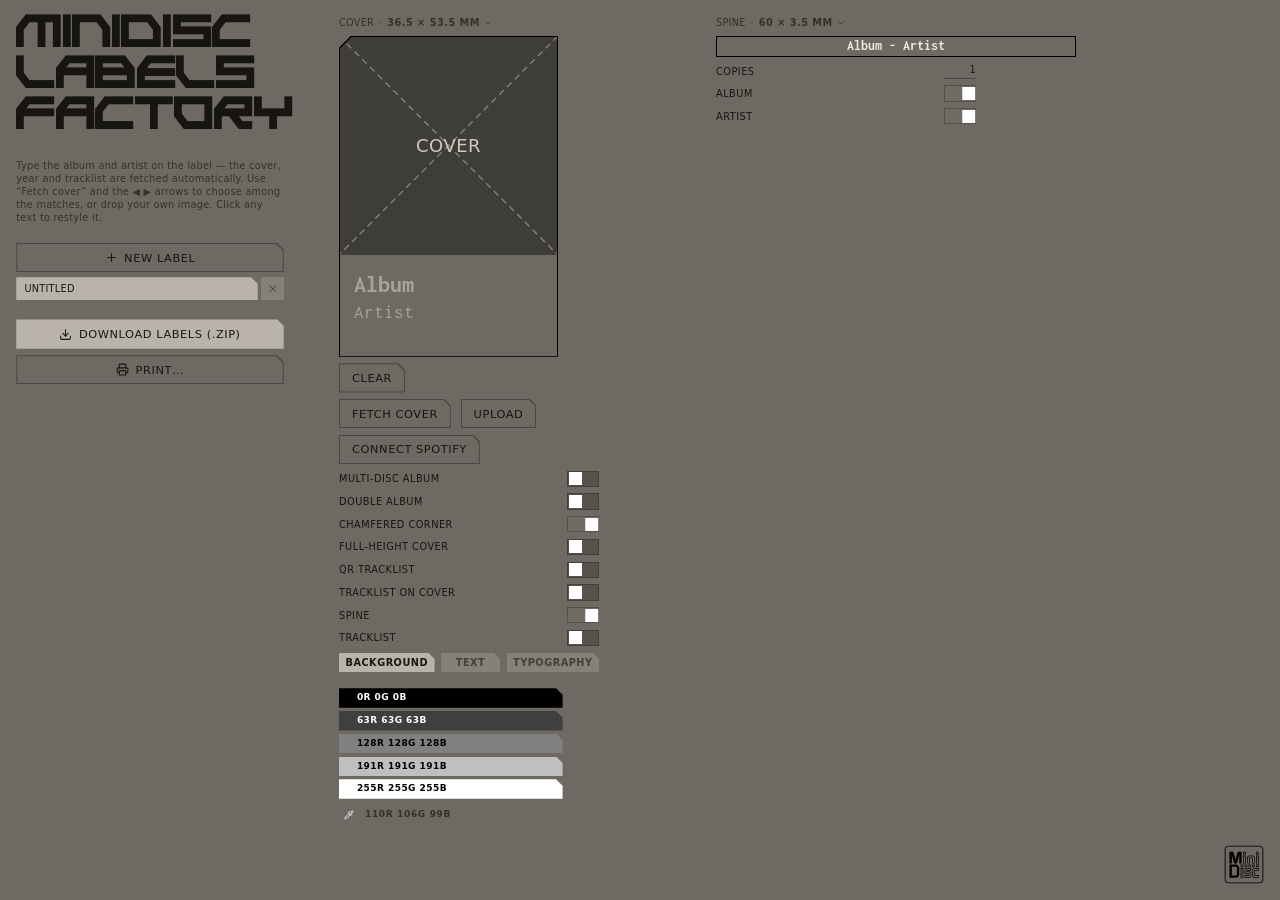
==== commit 6e7f53e1: "Updates" ====
--- a/projects/md_labels/index.html
+++ b/projects/md_labels/index.html
@@ -11,8 +11,8 @@
       rel="stylesheet"
     />
     <title>MiniDisc Labels Factory</title>
-    <script type="module" crossorigin src="/projects/md_labels/assets/index-CajAX6SQ.js"></script>
-    <link rel="stylesheet" crossorigin href="/projects/md_labels/assets/index--6cbJakE.css">
+    <script type="module" crossorigin src="/projects/md_labels/assets/index-Cc5oAsXZ.js"></script>
+    <link rel="stylesheet" crossorigin href="/projects/md_labels/assets/index-UPDeAVtG.css">
   </head>
   <body>
     <div id="root"></div>
--- a/projects/md_labels/assets/index-UPDeAVtG.css
+++ b/projects/md_labels/assets/index-UPDeAVtG.css
@@ -0,0 +1,2 @@
+/*! tailwindcss v4.3.1 | MIT License | https://tailwindcss.com */
+@layer properties{@supports (((-webkit-hyphens:none)) and (not (margin-trim:inline))) or ((-moz-orient:inline) and (not (color:rgb(from red r g b)))){*,:before,:after,::backdrop{--tw-translate-x:0;--tw-translate-y:0;--tw-translate-z:0;--tw-rotate-x:initial;--tw-rotate-y:initial;--tw-rotate-z:initial;--tw-skew-x:initial;--tw-skew-y:initial;--tw-space-y-reverse:0;--tw-border-style:solid;--tw-leading:initial;--tw-font-weight:initial;--tw-tracking:initial;--tw-ordinal:initial;--tw-slashed-zero:initial;--tw-numeric-figure:initial;--tw-numeric-spacing:initial;--tw-numeric-fraction:initial;--tw-shadow:0 0 #0000;--tw-shadow-color:initial;--tw-shadow-alpha:100%;--tw-inset-shadow:0 0 #0000;--tw-inset-shadow-color:initial;--tw-inset-shadow-alpha:100%;--tw-ring-color:initial;--tw-ring-shadow:0 0 #0000;--tw-inset-ring-color:initial;--tw-inset-ring-shadow:0 0 #0000;--tw-ring-inset:initial;--tw-ring-offset-width:0px;--tw-ring-offset-color:#fff;--tw-ring-offset-shadow:0 0 #0000;--tw-outline-style:solid;--tw-blur:initial;--tw-brightness:initial;--tw-contrast:initial;--tw-grayscale:initial;--tw-hue-rotate:initial;--tw-invert:initial;--tw-opacity:initial;--tw-saturate:initial;--tw-sepia:initial;--tw-drop-shadow:initial;--tw-drop-shadow-color:initial;--tw-drop-shadow-alpha:100%;--tw-drop-shadow-size:initial;--tw-duration:initial;--tw-animation-delay:0s;--tw-animation-direction:normal;--tw-animation-duration:initial;--tw-animation-fill-mode:none;--tw-animation-iteration-count:1;--tw-enter-blur:0;--tw-enter-opacity:1;--tw-enter-rotate:0;--tw-enter-scale:1;--tw-enter-translate-x:0;--tw-enter-translate-y:0;--tw-exit-blur:0;--tw-exit-opacity:1;--tw-exit-rotate:0;--tw-exit-scale:1;--tw-exit-translate-x:0;--tw-exit-translate-y:0}}}@layer theme{:root,:host{--font-sans:ui-sans-serif, system-ui, -apple-system, "Segoe UI", Roboto, Helvetica, Arial, sans-serif;--color-neutral-500:oklch(55.6% 0 0);--color-black:#000;--color-white:#fff;--spacing:.25rem;--container-sm:24rem;--container-md:28rem;--container-lg:32rem;--text-xs:.75rem;--text-xs--line-height:calc(1 / .75);--text-sm:.875rem;--text-sm--line-height:calc(1.25 / .875);--text-base:1rem;--text-base--line-height:calc(1.5 / 1);--text-lg:1.125rem;--text-lg--line-height:calc(1.75 / 1.125);--text-2xl:1.5rem;--text-2xl--line-height:calc(2 / 1.5);--text-5xl:3rem;--text-5xl--line-height:1;--font-weight-normal:400;--font-weight-medium:500;--font-weight-semibold:600;--font-weight-bold:700;--tracking-wide:.025em;--tracking-widest:.1em;--radius-xs:.125rem;--default-transition-duration:.15s;--default-transition-timing-function:cubic-bezier(.4, 0, .2, 1);--default-font-family:ui-sans-serif, system-ui, -apple-system, "Segoe UI", Roboto, Helvetica, Arial, sans-serif;--default-mono-font-family:ui-sans-serif, system-ui, -apple-system, "Segoe UI", Roboto, Helvetica, Arial, sans-serif;--font-display:"FX300 Angular", ui-sans-serif, sans-serif}}@layer base{*,:after,:before,::backdrop{box-sizing:border-box;border:0 solid;margin:0;padding:0}::file-selector-button{box-sizing:border-box;border:0 solid;margin:0;padding:0}html,:host{-webkit-text-size-adjust:100%;tab-size:4;line-height:1.5;font-family:var(--default-font-family,ui-sans-serif, system-ui, sans-serif, "Apple Color Emoji", "Segoe UI Emoji", "Segoe UI Symbol", "Noto Color Emoji");font-feature-settings:var(--default-font-feature-settings,normal);font-variation-settings:var(--default-font-variation-settings,normal);-webkit-tap-highlight-color:transparent}hr{height:0;color:inherit;border-top-width:1px}abbr:where([title]){-webkit-text-decoration:underline dotted;text-decoration:underline dotted}h1,h2,h3,h4,h5,h6{font-size:inherit;font-weight:inherit}a{color:inherit;-webkit-text-decoration:inherit;-webkit-text-decoration:inherit;-webkit-text-decoration:inherit;-webkit-text-decoration:inherit;text-decoration:inherit}b,strong{font-weight:bolder}code,kbd,samp,pre{font-family:var(--default-mono-font-family,ui-monospace, SFMono-Regular, Menlo, Monaco, Consolas, "Liberation Mono", "Courier New", monospace);font-feature-settings:var(--default-mono-font-feature-settings,normal);font-variation-settings:var(--default-mono-font-variation-settings,normal);font-size:1em}small{font-size:80%}sub,sup{vertical-align:baseline;font-size:75%;line-height:0;position:relative}sub{bottom:-.25em}sup{top:-.5em}table{text-indent:0;border-color:inherit;border-collapse:collapse}:-moz-focusring{outline:auto}progress{vertical-align:baseline}summary{display:list-item}ol,ul,menu{list-style:none}img,svg,video,canvas,audio,iframe,embed,object{vertical-align:middle;display:block}img,video{max-width:100%;height:auto}button,input,select,optgroup,textarea{font:inherit;font-feature-settings:inherit;font-variation-settings:inherit;letter-spacing:inherit;color:inherit;opacity:1;background-color:#0000;border-radius:0}::file-selector-button{font:inherit;font-feature-settings:inherit;font-variation-settings:inherit;letter-spacing:inherit;color:inherit;opacity:1;background-color:#0000;border-radius:0}:where(select:is([multiple],[size])) optgroup{font-weight:bolder}:where(select:is([multiple],[size])) optgroup option{padding-inline-start:20px}::file-selector-button{margin-inline-end:4px}::placeholder{opacity:1}@supports (not ((-webkit-appearance:-apple-pay-button))) or (contain-intrinsic-size:1px){::placeholder{color:currentColor}@supports (color:color-mix(in lab, red, red)){::placeholder{color:color-mix(in oklab, currentcolor 50%, transparent)}}}textarea{resize:vertical}::-webkit-search-decoration{-webkit-appearance:none}::-webkit-date-and-time-value{min-height:1lh;text-align:inherit}::-webkit-datetime-edit{display:inline-flex}::-webkit-datetime-edit-fields-wrapper{padding:0}::-webkit-datetime-edit{padding-block:0}::-webkit-datetime-edit-year-field{padding-block:0}::-webkit-datetime-edit-month-field{padding-block:0}::-webkit-datetime-edit-day-field{padding-block:0}::-webkit-datetime-edit-hour-field{padding-block:0}::-webkit-datetime-edit-minute-field{padding-block:0}::-webkit-datetime-edit-second-field{padding-block:0}::-webkit-datetime-edit-millisecond-field{padding-block:0}::-webkit-datetime-edit-meridiem-field{padding-block:0}::-webkit-calendar-picker-indicator{line-height:1}:-moz-ui-invalid{box-shadow:none}button,input:where([type=button],[type=reset],[type=submit]){appearance:button}::file-selector-button{appearance:button}::-webkit-inner-spin-button{height:auto}::-webkit-outer-spin-button{height:auto}[hidden]:where(:not([hidden=until-found])){display:none!important}*{border-color:var(--border);outline-color:var(--ring)}@supports (color:color-mix(in lab, red, red)){*{outline-color:color-mix(in oklab, var(--ring) 50%, transparent)}}html{font-size:13px}body{background-color:var(--background);color:var(--foreground);font-family:var(--font-sans);letter-spacing:.02em}h1{font-family:var(--font-display);letter-spacing:.04em}h2,h3,label,button,select,[role=tab]{text-transform:uppercase;letter-spacing:.05em;font-weight:700}}@layer components;@layer utilities{.\@container\/card-header{container:card-header/inline-size}.pointer-events-none{pointer-events:none}.visible{visibility:visible}.sr-only{clip-path:inset(50%);white-space:nowrap;border-width:0;width:1px;height:1px;margin:-1px;padding:0;position:absolute;overflow:hidden}.absolute{position:absolute}.fixed{position:fixed}.relative{position:relative}.sticky{position:sticky}.inset-0{inset:0}.top-0{top:0}.top-1\.5{top:calc(var(--spacing) * 1.5)}.top-1\/2{top:50%}.top-4{top:calc(var(--spacing) * 4)}.top-\[50\%\]{top:50%}.right-0{right:0}.right-4{right:calc(var(--spacing) * 4)}.right-5{right:calc(var(--spacing) * 5)}.bottom-0{bottom:0}.bottom-5{bottom:calc(var(--spacing) * 5)}.-left-\[99999px\]{left:-99999px}.left-0{left:0}.left-1{left:var(--spacing)}.left-1\/2,.left-\[50\%\]{left:50%}.z-10{z-index:10}.z-50{z-index:50}.col-start-2{grid-column-start:2}.row-span-2{grid-row:span 2/span 2}.row-start-1{grid-row-start:1}.-mx-1{margin-inline:calc(var(--spacing) * -1)}.mx-auto{margin-inline:auto}.my-1{margin-block:var(--spacing)}.mt-1{margin-top:var(--spacing)}.mt-2{margin-top:calc(var(--spacing) * 2)}.mt-5{margin-top:calc(var(--spacing) * 5)}.mt-auto{margin-top:auto}.mr-1{margin-right:var(--spacing)}.ml-auto{margin-left:auto}.block{display:block}.flex{display:flex}.grid{display:grid}.hidden{display:none}.inline{display:inline}.inline-flex{display:inline-flex}.table{display:table}.field-sizing-content{field-sizing:content}.size-3{width:calc(var(--spacing) * 3);height:calc(var(--spacing) * 3)}.size-3\.5{width:calc(var(--spacing) * 3.5);height:calc(var(--spacing) * 3.5)}.size-4{width:calc(var(--spacing) * 4);height:calc(var(--spacing) * 4)}.size-5{width:calc(var(--spacing) * 5);height:calc(var(--spacing) * 5)}.size-6{width:calc(var(--spacing) * 6);height:calc(var(--spacing) * 6)}.size-7{width:calc(var(--spacing) * 7);height:calc(var(--spacing) * 7)}.size-8{width:calc(var(--spacing) * 8);height:calc(var(--spacing) * 8)}.size-9{width:calc(var(--spacing) * 9);height:calc(var(--spacing) * 9)}.size-10{width:calc(var(--spacing) * 10);height:calc(var(--spacing) * 10)}.size-full{width:100%;height:100%}.h-4{height:calc(var(--spacing) * 4)}.h-5{height:calc(var(--spacing) * 5)}.h-6{height:calc(var(--spacing) * 6)}.h-8{height:calc(var(--spacing) * 8)}.h-9{height:calc(var(--spacing) * 9)}.h-10{height:calc(var(--spacing) * 10)}.h-12{height:calc(var(--spacing) * 12)}.h-full{height:100%}.h-px{height:1px}.h-svh{height:100svh}.max-h-\[300px\]{max-height:300px}.min-h-0{min-height:0}.min-h-16{min-height:calc(var(--spacing) * 16)}.min-h-svh{min-height:100svh}.w-\(--radix-popover-trigger-width\){width:var(--radix-popover-trigger-width)}.w-2\.5{width:calc(var(--spacing) * 2.5)}.w-5{width:calc(var(--spacing) * 5)}.w-7{width:calc(var(--spacing) * 7)}.w-10{width:calc(var(--spacing) * 10)}.w-72{width:calc(var(--spacing) * 72)}.w-80{width:calc(var(--spacing) * 80)}.w-\[86\%\]{width:86%}.w-\[300px\]{width:300px}.w-auto{width:auto}.w-fit{width:fit-content}.w-full{width:100%}.w-px{width:1px}.max-w-\[calc\(100\%-2rem\)\]{max-width:calc(100% - 2rem)}.max-w-md{max-width:var(--container-md)}.max-w-sm{max-width:var(--container-sm)}.min-w-0{min-width:0}.flex-1{flex:1}.shrink-0{flex-shrink:0}.origin-\(--radix-popover-content-transform-origin\){transform-origin:var(--radix-popover-content-transform-origin)}.-translate-x-1\/2{--tw-translate-x:calc(calc(1 / 2 * 100%) * -1);translate:var(--tw-translate-x) var(--tw-translate-y)}.translate-x-\[-50\%\]{--tw-translate-x:-50%;translate:var(--tw-translate-x) var(--tw-translate-y)}.-translate-y-1\/2{--tw-translate-y:calc(calc(1 / 2 * 100%) * -1);translate:var(--tw-translate-x) var(--tw-translate-y)}.translate-y-\[-50\%\]{--tw-translate-y:-50%;translate:var(--tw-translate-x) var(--tw-translate-y)}.transform{transform:var(--tw-rotate-x,) var(--tw-rotate-y,) var(--tw-rotate-z,) var(--tw-skew-x,) var(--tw-skew-y,)}.cursor-default{cursor:default}.cursor-ew-resize{cursor:ew-resize}.cursor-ns-resize{cursor:ns-resize}.cursor-pointer{cursor:pointer}.touch-none{touch-action:none}.resize-none{resize:none}.scroll-py-1{scroll-padding-block:var(--spacing)}.appearance-none{appearance:none}.auto-rows-min{grid-auto-rows:min-content}.grid-rows-\[auto_auto\]{grid-template-rows:auto auto}.flex-col{flex-direction:column}.flex-col-reverse{flex-direction:column-reverse}.flex-wrap{flex-wrap:wrap}.place-items-center{place-items:center}.content-start{align-content:flex-start}.items-baseline{align-items:baseline}.items-center{align-items:center}.items-start{align-items:flex-start}.items-stretch{align-items:stretch}.justify-between{justify-content:space-between}.justify-center{justify-content:center}.justify-end{justify-content:flex-end}.justify-start{justify-content:flex-start}.gap-0\.5{gap:calc(var(--spacing) * .5)}.gap-1{gap:var(--spacing)}.gap-1\.5{gap:calc(var(--spacing) * 1.5)}.gap-2{gap:calc(var(--spacing) * 2)}.gap-3{gap:calc(var(--spacing) * 3)}.gap-4{gap:calc(var(--spacing) * 4)}.gap-5{gap:calc(var(--spacing) * 5)}.gap-6{gap:calc(var(--spacing) * 6)}.gap-12{gap:calc(var(--spacing) * 12)}.gap-36{gap:calc(var(--spacing) * 36)}:where(.space-y-2\.5>:not(:last-child)){--tw-space-y-reverse:0;margin-block-start:calc(calc(var(--spacing) * 2.5) * var(--tw-space-y-reverse));margin-block-end:calc(calc(var(--spacing) * 2.5) * calc(1 - var(--tw-space-y-reverse)))}:where(.space-y-3>:not(:last-child)){--tw-space-y-reverse:0;margin-block-start:calc(calc(var(--spacing) * 3) * var(--tw-space-y-reverse));margin-block-end:calc(calc(var(--spacing) * 3) * calc(1 - var(--tw-space-y-reverse)))}.self-end{align-self:flex-end}.self-start{align-self:flex-start}.self-stretch{align-self:stretch}.justify-self-end{justify-self:flex-end}.truncate{text-overflow:ellipsis;white-space:nowrap;overflow:hidden}.overflow-auto{overflow:auto}.overflow-hidden{overflow:hidden}.overflow-x-hidden{overflow-x:hidden}.overflow-y-auto{overflow-y:auto}.rounded-full{border-radius:3.40282e38px}.rounded-lg{border-radius:var(--radius)}.rounded-md{border-radius:calc(var(--radius) - 2px)}.rounded-none{border-radius:0}.rounded-sm{border-radius:calc(var(--radius) - 4px)}.rounded-xl{border-radius:calc(var(--radius) + 4px)}.rounded-xs{border-radius:var(--radius-xs)}.border{border-style:var(--tw-border-style);border-width:1px}.border-b{border-bottom-style:var(--tw-border-style);border-bottom-width:1px}.border-black\/20{border-color:#0003}@supports (color:color-mix(in lab, red, red)){.border-black\/20{border-color:color-mix(in oklab, var(--color-black) 20%, transparent)}}.border-border{border-color:var(--border)}.border-current\/20{border-color:currentColor}@supports (color:color-mix(in lab, red, red)){.border-current\/20{border-color:color-mix(in oklab, currentcolor 20%, transparent)}}.border-current\/40{border-color:currentColor}@supports (color:color-mix(in lab, red, red)){.border-current\/40{border-color:color-mix(in oklab, currentcolor 40%, transparent)}}.border-foreground\/30{border-color:var(--foreground)}@supports (color:color-mix(in lab, red, red)){.border-foreground\/30{border-color:color-mix(in oklab, var(--foreground) 30%, transparent)}}.border-foreground\/40{border-color:var(--foreground)}@supports (color:color-mix(in lab, red, red)){.border-foreground\/40{border-color:color-mix(in oklab, var(--foreground) 40%, transparent)}}.border-input{border-color:var(--input)}.bg-\[\#9b958a\]{background-color:#9b958a}.bg-\[\#57534c\]{background-color:#57534c}.bg-\[\#b9b3a9\]{background-color:#b9b3a9}.bg-\[\#b9b3a9\]\/30{background-color:oklab(76.8841% .00251901 .0153757/.3)}.bg-background{background-color:var(--background)}.bg-black\/50{background-color:#00000080}@supports (color:color-mix(in lab, red, red)){.bg-black\/50{background-color:color-mix(in oklab, var(--color-black) 50%, transparent)}}.bg-black\/60{background-color:#0009}@supports (color:color-mix(in lab, red, red)){.bg-black\/60{background-color:color-mix(in oklab, var(--color-black) 60%, transparent)}}.bg-border{background-color:var(--border)}.bg-card{background-color:var(--card)}.bg-destructive{background-color:var(--destructive)}.bg-muted{background-color:var(--muted)}.bg-neutral-500{background-color:var(--color-neutral-500)}.bg-popover{background-color:var(--popover)}.bg-transparent{background-color:#0000}.bg-white{background-color:var(--color-white)}.object-contain{object-fit:contain}.object-cover{object-fit:cover}.object-left{object-position:left}.p-0{padding:0}.p-0\.5{padding:calc(var(--spacing) * .5)}.p-1{padding:var(--spacing)}.p-4{padding:calc(var(--spacing) * 4)}.p-5{padding:calc(var(--spacing) * 5)}.p-6{padding:calc(var(--spacing) * 6)}.p-8{padding:calc(var(--spacing) * 8)}.p-12{padding:calc(var(--spacing) * 12)}.px-1{padding-inline:var(--spacing)}.px-1\.5{padding-inline:calc(var(--spacing) * 1.5)}.px-2{padding-inline:calc(var(--spacing) * 2)}.px-2\.5{padding-inline:calc(var(--spacing) * 2.5)}.px-3{padding-inline:calc(var(--spacing) * 3)}.px-4{padding-inline:calc(var(--spacing) * 4)}.px-6{padding-inline:calc(var(--spacing) * 6)}.py-1{padding-block:var(--spacing)}.py-1\.5{padding-block:calc(var(--spacing) * 1.5)}.py-2{padding-block:calc(var(--spacing) * 2)}.py-2\.5{padding-block:calc(var(--spacing) * 2.5)}.py-3{padding-block:calc(var(--spacing) * 3)}.py-6{padding-block:calc(var(--spacing) * 6)}.pt-3{padding-top:calc(var(--spacing) * 3)}.pt-5{padding-top:calc(var(--spacing) * 5)}.pt-6{padding-top:calc(var(--spacing) * 6)}.pr-4{padding-right:calc(var(--spacing) * 4)}.pb-0\.5{padding-bottom:calc(var(--spacing) * .5)}.pb-4{padding-bottom:calc(var(--spacing) * 4)}.text-center{text-align:center}.text-left{text-align:left}.text-right{text-align:right}.text-2xl{font-size:var(--text-2xl);line-height:var(--tw-leading,var(--text-2xl--line-height))}.text-5xl{font-size:var(--text-5xl);line-height:var(--tw-leading,var(--text-5xl--line-height))}.text-base{font-size:var(--text-base);line-height:var(--tw-leading,var(--text-base--line-height))}.text-lg{font-size:var(--text-lg);line-height:var(--tw-leading,var(--text-lg--line-height))}.text-sm{font-size:var(--text-sm);line-height:var(--tw-leading,var(--text-sm--line-height))}.text-xs{font-size:var(--text-xs);line-height:var(--tw-leading,var(--text-xs--line-height))}.text-\[9px\]{font-size:9px}.leading-\[1\.05\]{--tw-leading:1.05;line-height:1.05}.leading-none{--tw-leading:1;line-height:1}.font-bold{--tw-font-weight:var(--font-weight-bold);font-weight:var(--font-weight-bold)}.font-medium{--tw-font-weight:var(--font-weight-medium);font-weight:var(--font-weight-medium)}.font-normal{--tw-font-weight:var(--font-weight-normal);font-weight:var(--font-weight-normal)}.font-semibold{--tw-font-weight:var(--font-weight-semibold);font-weight:var(--font-weight-semibold)}.tracking-wide{--tw-tracking:var(--tracking-wide);letter-spacing:var(--tracking-wide)}.tracking-widest{--tw-tracking:var(--tracking-widest);letter-spacing:var(--tracking-widest)}.whitespace-nowrap{white-space:nowrap}.text-\[\#1a1813\]{color:#1a1813}.text-background{color:var(--background)}.text-card-foreground{color:var(--card-foreground)}.text-destructive-foreground{color:var(--destructive-foreground)}.text-foreground,.text-foreground\/60{color:var(--foreground)}@supports (color:color-mix(in lab, red, red)){.text-foreground\/60{color:color-mix(in oklab, var(--foreground) 60%, transparent)}}.text-foreground\/70{color:var(--foreground)}@supports (color:color-mix(in lab, red, red)){.text-foreground\/70{color:color-mix(in oklab, var(--foreground) 70%, transparent)}}.text-muted-foreground{color:var(--muted-foreground)}.text-popover-foreground{color:var(--popover-foreground)}.text-primary{color:var(--primary)}.text-white{color:var(--color-white)}.uppercase{text-transform:uppercase}.tabular-nums{--tw-numeric-spacing:tabular-nums;font-variant-numeric:var(--tw-ordinal,) var(--tw-slashed-zero,) var(--tw-numeric-figure,) var(--tw-numeric-spacing,) var(--tw-numeric-fraction,)}.underline{text-decoration-line:underline}.underline-offset-2{text-underline-offset:2px}.underline-offset-4{text-underline-offset:4px}.opacity-0{opacity:0}.opacity-50{opacity:.5}.opacity-60{opacity:.6}.opacity-70{opacity:.7}.opacity-80{opacity:.8}.opacity-100{opacity:1}.shadow-lg{--tw-shadow:0 10px 15px -3px var(--tw-shadow-color,#0000001a), 0 4px 6px -4px var(--tw-shadow-color,#0000001a);box-shadow:var(--tw-inset-shadow), var(--tw-inset-ring-shadow), var(--tw-ring-offset-shadow), var(--tw-ring-shadow), var(--tw-shadow)}.shadow-md{--tw-shadow:0 4px 6px -1px var(--tw-shadow-color,#0000001a), 0 2px 4px -2px var(--tw-shadow-color,#0000001a);box-shadow:var(--tw-inset-shadow), var(--tw-inset-ring-shadow), var(--tw-ring-offset-shadow), var(--tw-ring-shadow), var(--tw-shadow)}.shadow-sm{--tw-shadow:0 1px 3px 0 var(--tw-shadow-color,#0000001a), 0 1px 2px -1px var(--tw-shadow-color,#0000001a);box-shadow:var(--tw-inset-shadow), var(--tw-inset-ring-shadow), var(--tw-ring-offset-shadow), var(--tw-ring-shadow), var(--tw-shadow)}.shadow-xs{--tw-shadow:0 1px 2px 0 var(--tw-shadow-color,#0000000d);box-shadow:var(--tw-inset-shadow), var(--tw-inset-ring-shadow), var(--tw-ring-offset-shadow), var(--tw-ring-shadow), var(--tw-shadow)}.ring-offset-background{--tw-ring-offset-color:var(--background)}.outline-hidden{--tw-outline-style:none;outline-style:none}@media (forced-colors:active){.outline-hidden{outline-offset:2px;outline:2px solid #0000}}.outline{outline-style:var(--tw-outline-style);outline-width:1px}.grayscale{--tw-grayscale:grayscale(100%);filter:var(--tw-blur,) var(--tw-brightness,) var(--tw-contrast,) var(--tw-grayscale,) var(--tw-hue-rotate,) var(--tw-invert,) var(--tw-saturate,) var(--tw-sepia,) var(--tw-drop-shadow,)}.filter{filter:var(--tw-blur,) var(--tw-brightness,) var(--tw-contrast,) var(--tw-grayscale,) var(--tw-hue-rotate,) var(--tw-invert,) var(--tw-saturate,) var(--tw-sepia,) var(--tw-drop-shadow,)}.transition-\[color\,box-shadow\]{transition-property:color,box-shadow;transition-timing-function:var(--tw-ease,var(--default-transition-timing-function));transition-duration:var(--tw-duration,var(--default-transition-duration))}.transition-\[width\]{transition-property:width;transition-timing-function:var(--tw-ease,var(--default-transition-timing-function));transition-duration:var(--tw-duration,var(--default-transition-duration))}.transition-all{transition-property:all;transition-timing-function:var(--tw-ease,var(--default-transition-timing-function));transition-duration:var(--tw-duration,var(--default-transition-duration))}.transition-colors{transition-property:color,background-color,border-color,outline-color,text-decoration-color,fill,stroke,--tw-gradient-from,--tw-gradient-via,--tw-gradient-to;transition-timing-function:var(--tw-ease,var(--default-transition-timing-function));transition-duration:var(--tw-duration,var(--default-transition-duration))}.transition-opacity{transition-property:opacity;transition-timing-function:var(--tw-ease,var(--default-transition-timing-function));transition-duration:var(--tw-duration,var(--default-transition-duration))}.transition-transform{transition-property:transform,translate,scale,rotate;transition-timing-function:var(--tw-ease,var(--default-transition-timing-function));transition-duration:var(--tw-duration,var(--default-transition-duration))}.duration-150{--tw-duration:.15s;transition-duration:.15s}.duration-200{--tw-duration:.2s;transition-duration:.2s}.outline-none{--tw-outline-style:none;outline-style:none}.select-none{-webkit-user-select:none;user-select:none}@media (hover:hover){.group-hover\:opacity-100:is(:where(.group):hover *),.group-hover\/band\:opacity-100:is(:where(.group\/band):hover *){opacity:1}}.group-data-\[disabled\=true\]\:pointer-events-none:is(:where(.group)[data-disabled=true] *){pointer-events:none}.group-data-\[disabled\=true\]\:opacity-50:is(:where(.group)[data-disabled=true] *){opacity:.5}.peer-disabled\:cursor-not-allowed:is(:where(.peer):disabled~*){cursor:not-allowed}.peer-disabled\:opacity-50:is(:where(.peer):disabled~*){opacity:.5}.selection\:bg-primary ::selection{background-color:var(--primary)}.selection\:bg-primary::selection{background-color:var(--primary)}.selection\:text-primary-foreground ::selection{color:var(--primary-foreground)}.selection\:text-primary-foreground::selection{color:var(--primary-foreground)}.file\:inline-flex::file-selector-button{display:inline-flex}.file\:h-7::file-selector-button{height:calc(var(--spacing) * 7)}.file\:border-0::file-selector-button{border-style:var(--tw-border-style);border-width:0}.file\:bg-transparent::file-selector-button{background-color:#0000}.file\:text-sm::file-selector-button{font-size:var(--text-sm);line-height:var(--tw-leading,var(--text-sm--line-height))}.file\:font-medium::file-selector-button{--tw-font-weight:var(--font-weight-medium);font-weight:var(--font-weight-medium)}.file\:text-foreground::file-selector-button{color:var(--foreground)}.placeholder\:text-muted-foreground::placeholder{color:var(--muted-foreground)}@media (hover:hover){.hover\:w-\[95\%\]:hover{width:95%}.hover\:bg-\[\#a8a297\]:hover{background-color:#a8a297}.hover\:bg-\[\#b9b3a9\]\/50:hover{background-color:oklab(76.8841% .00251901 .0153757/.5)}.hover\:bg-\[\#c7c2b8\]:hover{background-color:#c7c2b8}.hover\:bg-accent:hover{background-color:var(--accent)}.hover\:bg-destructive:hover{background-color:var(--destructive)}.hover\:bg-white\/20:hover{background-color:#fff3}@supports (color:color-mix(in lab, red, red)){.hover\:bg-white\/20:hover{background-color:color-mix(in oklab, var(--color-white) 20%, transparent)}}.hover\:text-accent-foreground:hover{color:var(--accent-foreground)}.hover\:text-foreground:hover{color:var(--foreground)}.hover\:text-white:hover{color:var(--color-white)}.hover\:underline:hover{text-decoration-line:underline}.hover\:opacity-90:hover{opacity:.9}.hover\:opacity-100:hover{opacity:1}}.focus\:border-foreground:focus{border-color:var(--foreground)}.focus\:ring-2:focus{--tw-ring-shadow:var(--tw-ring-inset,) 0 0 0 calc(2px + var(--tw-ring-offset-width)) var(--tw-ring-color,currentcolor);box-shadow:var(--tw-inset-shadow), var(--tw-inset-ring-shadow), var(--tw-ring-offset-shadow), var(--tw-ring-shadow), var(--tw-shadow)}.focus\:ring-ring:focus{--tw-ring-color:var(--ring)}.focus\:ring-offset-2:focus{--tw-ring-offset-width:2px;--tw-ring-offset-shadow:var(--tw-ring-inset,) 0 0 0 var(--tw-ring-offset-width) var(--tw-ring-offset-color)}.focus\:outline-hidden:focus{--tw-outline-style:none;outline-style:none}@media (forced-colors:active){.focus\:outline-hidden:focus{outline-offset:2px;outline:2px solid #0000}}.focus-visible\:border-ring:focus-visible{border-color:var(--ring)}.focus-visible\:text-foreground:focus-visible{color:var(--foreground)}.focus-visible\:ring-2:focus-visible{--tw-ring-shadow:var(--tw-ring-inset,) 0 0 0 calc(2px + var(--tw-ring-offset-width)) var(--tw-ring-color,currentcolor);box-shadow:var(--tw-inset-shadow), var(--tw-inset-ring-shadow), var(--tw-ring-offset-shadow), var(--tw-ring-shadow), var(--tw-shadow)}.focus-visible\:ring-\[3px\]:focus-visible{--tw-ring-shadow:var(--tw-ring-inset,) 0 0 0 calc(3px + var(--tw-ring-offset-width)) var(--tw-ring-color,currentcolor);box-shadow:var(--tw-inset-shadow), var(--tw-inset-ring-shadow), var(--tw-ring-offset-shadow), var(--tw-ring-shadow), var(--tw-shadow)}.focus-visible\:ring-ring:focus-visible,.focus-visible\:ring-ring\/50:focus-visible{--tw-ring-color:var(--ring)}@supports (color:color-mix(in lab, red, red)){.focus-visible\:ring-ring\/50:focus-visible{--tw-ring-color:color-mix(in oklab, var(--ring) 50%, transparent)}}.disabled\:pointer-events-none:disabled{pointer-events:none}.disabled\:cursor-not-allowed:disabled{cursor:not-allowed}.disabled\:opacity-50:disabled{opacity:.5}.has-data-\[slot\=card-action\]\:grid-cols-\[1fr_auto\]:has([data-slot=card-action]){grid-template-columns:1fr auto}.has-\[\>svg\]\:px-1\.5:has(>svg){padding-inline:calc(var(--spacing) * 1.5)}.has-\[\>svg\]\:px-2\.5:has(>svg){padding-inline:calc(var(--spacing) * 2.5)}.has-\[\>svg\]\:px-3:has(>svg){padding-inline:calc(var(--spacing) * 3)}.has-\[\>svg\]\:px-4:has(>svg){padding-inline:calc(var(--spacing) * 4)}.aria-invalid\:border-destructive[aria-invalid=true]{border-color:var(--destructive)}.aria-invalid\:ring-destructive\/20[aria-invalid=true]{--tw-ring-color:var(--destructive)}@supports (color:color-mix(in lab, red, red)){.aria-invalid\:ring-destructive\/20[aria-invalid=true]{--tw-ring-color:color-mix(in oklab, var(--destructive) 20%, transparent)}}.data-\[disabled\=true\]\:pointer-events-none[data-disabled=true]{pointer-events:none}.data-\[disabled\=true\]\:opacity-50[data-disabled=true]{opacity:.5}.data-\[orientation\=horizontal\]\:h-px[data-orientation=horizontal]{height:1px}.data-\[orientation\=horizontal\]\:w-full[data-orientation=horizontal]{width:100%}.data-\[orientation\=vertical\]\:h-full[data-orientation=vertical]{height:100%}.data-\[orientation\=vertical\]\:w-px[data-orientation=vertical]{width:1px}.data-\[selected\=true\]\:bg-accent[data-selected=true]{background-color:var(--accent)}.data-\[selected\=true\]\:text-accent-foreground[data-selected=true]{color:var(--accent-foreground)}.data-\[side\=bottom\]\:slide-in-from-top-2[data-side=bottom]{--tw-enter-translate-y:calc(2*var(--spacing)*-1)}.data-\[side\=left\]\:slide-in-from-right-2[data-side=left]{--tw-enter-translate-x:calc(2*var(--spacing))}.data-\[side\=right\]\:slide-in-from-left-2[data-side=right]{--tw-enter-translate-x:calc(2*var(--spacing)*-1)}.data-\[side\=top\]\:slide-in-from-bottom-2[data-side=top]{--tw-enter-translate-y:calc(2*var(--spacing))}:is(.\*\*\:data-\[slot\=command-input-wrapper\]\:h-12 *)[data-slot=command-input-wrapper]{height:calc(var(--spacing) * 12)}.data-\[state\=active\]\:bg-\[\#b9b3a9\][data-state=active]{background-color:#b9b3a9}.data-\[state\=active\]\:text-\[\#1a1813\][data-state=active]{color:#1a1813}.data-\[state\=checked\]\:translate-x-5[data-state=checked]{--tw-translate-x:calc(var(--spacing) * 5);translate:var(--tw-translate-x) var(--tw-translate-y)}.data-\[state\=checked\]\:bg-\[\#6f6a62\][data-state=checked]{background-color:#6f6a62}.data-\[state\=closed\]\:animate-out[data-state=closed]{animation:exit var(--tw-animation-duration,var(--tw-duration,.15s))var(--tw-ease,ease)var(--tw-animation-delay,0s)var(--tw-animation-iteration-count,1)var(--tw-animation-direction,normal)var(--tw-animation-fill-mode,none)}.data-\[state\=closed\]\:fade-out-0[data-state=closed]{--tw-exit-opacity:0}.data-\[state\=closed\]\:zoom-out-95[data-state=closed]{--tw-exit-scale:.95}.data-\[state\=open\]\:animate-in[data-state=open]{animation:enter var(--tw-animation-duration,var(--tw-duration,.15s))var(--tw-ease,ease)var(--tw-animation-delay,0s)var(--tw-animation-iteration-count,1)var(--tw-animation-direction,normal)var(--tw-animation-fill-mode,none)}.data-\[state\=open\]\:bg-accent[data-state=open]{background-color:var(--accent)}.data-\[state\=open\]\:text-muted-foreground[data-state=open]{color:var(--muted-foreground)}.data-\[state\=open\]\:fade-in-0[data-state=open]{--tw-enter-opacity:0}.data-\[state\=open\]\:zoom-in-95[data-state=open]{--tw-enter-scale:.95}.data-\[state\=unchecked\]\:translate-x-0[data-state=unchecked]{--tw-translate-x:0;translate:var(--tw-translate-x) var(--tw-translate-y)}@media (width>=40rem){.sm\:max-w-lg{max-width:var(--container-lg)}.sm\:flex-row{flex-direction:row}.sm\:justify-end{justify-content:flex-end}.sm\:text-left{text-align:left}}@media (width>=48rem){.md\:text-sm{font-size:var(--text-sm);line-height:var(--tw-leading,var(--text-sm--line-height))}}@media (prefers-color-scheme:dark){.dark\:bg-input\/30{background-color:var(--input)}@supports (color:color-mix(in lab, red, red)){.dark\:bg-input\/30{background-color:color-mix(in oklab, var(--input) 30%, transparent)}}@media (hover:hover){.dark\:hover\:bg-accent\/50:hover{background-color:var(--accent)}@supports (color:color-mix(in lab, red, red)){.dark\:hover\:bg-accent\/50:hover{background-color:color-mix(in oklab, var(--accent) 50%, transparent)}}}.dark\:aria-invalid\:ring-destructive\/40[aria-invalid=true]{--tw-ring-color:var(--destructive)}@supports (color:color-mix(in lab, red, red)){.dark\:aria-invalid\:ring-destructive\/40[aria-invalid=true]{--tw-ring-color:color-mix(in oklab, var(--destructive) 40%, transparent)}}}.\[\&_\[cmdk-group-heading\]\]\:px-2 [cmdk-group-heading]{padding-inline:calc(var(--spacing) * 2)}.\[\&_\[cmdk-group-heading\]\]\:py-1\.5 [cmdk-group-heading]{padding-block:calc(var(--spacing) * 1.5)}.\[\&_\[cmdk-group-heading\]\]\:text-xs [cmdk-group-heading]{font-size:var(--text-xs);line-height:var(--tw-leading,var(--text-xs--line-height))}.\[\&_\[cmdk-group-heading\]\]\:font-medium [cmdk-group-heading]{--tw-font-weight:var(--font-weight-medium);font-weight:var(--font-weight-medium)}.\[\&_\[cmdk-group-heading\]\]\:text-muted-foreground [cmdk-group-heading]{color:var(--muted-foreground)}.\[\&_\[cmdk-group\]\]\:px-2 [cmdk-group]{padding-inline:calc(var(--spacing) * 2)}.\[\&_\[cmdk-group\]\:not\(\[hidden\]\)_\~\[cmdk-group\]\]\:pt-0 [cmdk-group]:not([hidden])~[cmdk-group]{padding-top:0}.\[\&_\[cmdk-input-wrapper\]_svg\]\:h-5 [cmdk-input-wrapper] svg{height:calc(var(--spacing) * 5)}.\[\&_\[cmdk-input-wrapper\]_svg\]\:w-5 [cmdk-input-wrapper] svg{width:calc(var(--spacing) * 5)}.\[\&_\[cmdk-input\]\]\:h-12 [cmdk-input]{height:calc(var(--spacing) * 12)}.\[\&_\[cmdk-item\]\]\:px-2 [cmdk-item]{padding-inline:calc(var(--spacing) * 2)}.\[\&_\[cmdk-item\]\]\:py-3 [cmdk-item]{padding-block:calc(var(--spacing) * 3)}.\[\&_\[cmdk-item\]_svg\]\:h-5 [cmdk-item] svg{height:calc(var(--spacing) * 5)}.\[\&_\[cmdk-item\]_svg\]\:w-5 [cmdk-item] svg{width:calc(var(--spacing) * 5)}.\[\&_svg\]\:pointer-events-none svg{pointer-events:none}.\[\&_svg\]\:shrink-0 svg{flex-shrink:0}.\[\&_svg\:not\(\[class\*\=\'size-\'\]\)\]\:size-3 svg:not([class*=size-]){width:calc(var(--spacing) * 3);height:calc(var(--spacing) * 3)}.\[\&_svg\:not\(\[class\*\=\'size-\'\]\)\]\:size-4 svg:not([class*=size-]){width:calc(var(--spacing) * 4);height:calc(var(--spacing) * 4)}.\[\&_svg\:not\(\[class\*\=\'text-\'\]\)\]\:text-muted-foreground svg:not([class*=text-]){color:var(--muted-foreground)}.\[\.border-b\]\:pb-6.border-b{padding-bottom:calc(var(--spacing) * 6)}.\[\.border-t\]\:pt-6.border-t{padding-top:calc(var(--spacing) * 6)}}@property --tw-animation-delay{syntax:"*";inherits:false;initial-value:0s}@property --tw-animation-direction{syntax:"*";inherits:false;initial-value:normal}@property --tw-animation-duration{syntax:"*";inherits:false}@property --tw-animation-fill-mode{syntax:"*";inherits:false;initial-value:none}@property --tw-animation-iteration-count{syntax:"*";inherits:false;initial-value:1}@property --tw-enter-blur{syntax:"*";inherits:false;initial-value:0}@property --tw-enter-opacity{syntax:"*";inherits:false;initial-value:1}@property --tw-enter-rotate{syntax:"*";inherits:false;initial-value:0}@property --tw-enter-scale{syntax:"*";inherits:false;initial-value:1}@property --tw-enter-translate-x{syntax:"*";inherits:false;initial-value:0}@property --tw-enter-translate-y{syntax:"*";inherits:false;initial-value:0}@property --tw-exit-blur{syntax:"*";inherits:false;initial-value:0}@property --tw-exit-opacity{syntax:"*";inherits:false;initial-value:1}@property --tw-exit-rotate{syntax:"*";inherits:false;initial-value:0}@property --tw-exit-scale{syntax:"*";inherits:false;initial-value:1}@property --tw-exit-translate-x{syntax:"*";inherits:false;initial-value:0}@property --tw-exit-translate-y{syntax:"*";inherits:false;initial-value:0}:root{--radius:.625rem;--background:#6e6a63;--foreground:#16150f;--card:#78736a;--card-foreground:#16150f;--popover:#78736a;--popover-foreground:#16150f;--primary:#16150f;--primary-foreground:#ece8e0;--secondary:#837e73;--secondary-foreground:#16150f;--muted:#837e73;--muted-foreground:#34312a;--accent:#837e73;--accent-foreground:#16150f;--destructive:#2a2420;--destructive-foreground:#ece8e0;--border:#111110;--input:#111110;--ring:#16150f}.shadow-2xs,.shadow-xs,.shadow-sm,.shadow,.shadow-md,.shadow-lg,.shadow-xl,.shadow-2xl{box-shadow:none}.print-table{border-collapse:collapse}.print-cell{border:1px solid #000;padding:0;line-height:0}.print-cell>svg{width:100%;height:100%;display:block}@media print{#root,.print-no{display:none!important}.print-root{background:0 0!important;position:static!important;overflow:visible!important}.print-pages{gap:0!important;padding:0!important;display:block!important}.print-page{break-after:page;overflow:hidden}.print-page:last-child{break-after:auto}}.notch-tr{clip-path:polygon(0 0,calc(100% - .5rem) 0,100% .5rem,100% 100%,0 100%)}.notch-tr-bordered{isolation:isolate;background:0 0;border:0;position:relative}.notch-tr-bordered:before,.notch-tr-bordered:after{content:"";pointer-events:none;clip-path:polygon(0 0,calc(100% - .5rem) 0,100% .5rem,100% 100%,0 100%);position:absolute}.notch-tr-bordered:before{z-index:-2;background:var(--foreground);inset:0}@supports (color:color-mix(in lab, red, red)){.notch-tr-bordered:before{background:color-mix(in srgb, var(--foreground) 40%, transparent)}}.notch-tr-bordered:after{z-index:-1;background:var(--background);inset:1px}.notch-tr-bordered:hover:after{background:var(--foreground)}@supports (color:color-mix(in lab, red, red)){.notch-tr-bordered:hover:after{background:color-mix(in srgb, var(--foreground) 5%, var(--background))}}.ui-range{appearance:none;cursor:pointer;background:0 0;width:100%;height:.9rem}.ui-range::-webkit-slider-runnable-track{background:linear-gradient(to right, #fff var(--range-pct,0%), #0000002e var(--range-pct,0%));height:.4rem}.ui-range::-webkit-slider-thumb{appearance:none;background:#fff;border:none;border-radius:0;width:.55rem;height:.9rem;margin-top:-.25rem}.ui-range::-moz-range-progress{background:#fff;height:.4rem}.ui-range::-moz-range-track{background:#0000002e;height:.4rem}.ui-range::-moz-range-thumb{background:#fff;border:none;border-radius:0;width:.55rem;height:.9rem}.label-field::placeholder{color:currentColor;opacity:.45}@property --tw-translate-x{syntax:"*";inherits:false;initial-value:0}@property --tw-translate-y{syntax:"*";inherits:false;initial-value:0}@property --tw-translate-z{syntax:"*";inherits:false;initial-value:0}@property --tw-rotate-x{syntax:"*";inherits:false}@property --tw-rotate-y{syntax:"*";inherits:false}@property --tw-rotate-z{syntax:"*";inherits:false}@property --tw-skew-x{syntax:"*";inherits:false}@property --tw-skew-y{syntax:"*";inherits:false}@property --tw-space-y-reverse{syntax:"*";inherits:false;initial-value:0}@property --tw-border-style{syntax:"*";inherits:false;initial-value:solid}@property --tw-leading{syntax:"*";inherits:false}@property --tw-font-weight{syntax:"*";inherits:false}@property --tw-tracking{syntax:"*";inherits:false}@property --tw-ordinal{syntax:"*";inherits:false}@property --tw-slashed-zero{syntax:"*";inherits:false}@property --tw-numeric-figure{syntax:"*";inherits:false}@property --tw-numeric-spacing{syntax:"*";inherits:false}@property --tw-numeric-fraction{syntax:"*";inherits:false}@property --tw-shadow{syntax:"*";inherits:false;initial-value:0 0 #0000}@property --tw-shadow-color{syntax:"*";inherits:false}@property --tw-shadow-alpha{syntax:"<percentage>";inherits:false;initial-value:100%}@property --tw-inset-shadow{syntax:"*";inherits:false;initial-value:0 0 #0000}@property --tw-inset-shadow-color{syntax:"*";inherits:false}@property --tw-inset-shadow-alpha{syntax:"<percentage>";inherits:false;initial-value:100%}@property --tw-ring-color{syntax:"*";inherits:false}@property --tw-ring-shadow{syntax:"*";inherits:false;initial-value:0 0 #0000}@property --tw-inset-ring-color{syntax:"*";inherits:false}@property --tw-inset-ring-shadow{syntax:"*";inherits:false;initial-value:0 0 #0000}@property --tw-ring-inset{syntax:"*";inherits:false}@property --tw-ring-offset-width{syntax:"<length>";inherits:false;initial-value:0}@property --tw-ring-offset-color{syntax:"*";inherits:false;initial-value:#fff}@property --tw-ring-offset-shadow{syntax:"*";inherits:false;initial-value:0 0 #0000}@property --tw-outline-style{syntax:"*";inherits:false;initial-value:solid}@property --tw-blur{syntax:"*";inherits:false}@property --tw-brightness{syntax:"*";inherits:false}@property --tw-contrast{syntax:"*";inherits:false}@property --tw-grayscale{syntax:"*";inherits:false}@property --tw-hue-rotate{syntax:"*";inherits:false}@property --tw-invert{syntax:"*";inherits:false}@property --tw-opacity{syntax:"*";inherits:false}@property --tw-saturate{syntax:"*";inherits:false}@property --tw-sepia{syntax:"*";inherits:false}@property --tw-drop-shadow{syntax:"*";inherits:false}@property --tw-drop-shadow-color{syntax:"*";inherits:false}@property --tw-drop-shadow-alpha{syntax:"<percentage>";inherits:false;initial-value:100%}@property --tw-drop-shadow-size{syntax:"*";inherits:false}@property --tw-duration{syntax:"*";inherits:false}@keyframes enter{0%{opacity:var(--tw-enter-opacity,1);transform:translate3d(var(--tw-enter-translate-x,0),var(--tw-enter-translate-y,0),0)scale3d(var(--tw-enter-scale,1),var(--tw-enter-scale,1),var(--tw-enter-scale,1))rotate(var(--tw-enter-rotate,0));filter:blur(var(--tw-enter-blur,0))}}@keyframes exit{to{opacity:var(--tw-exit-opacity,1);transform:translate3d(var(--tw-exit-translate-x,0),var(--tw-exit-translate-y,0),0)scale3d(var(--tw-exit-scale,1),var(--tw-exit-scale,1),var(--tw-exit-scale,1))rotate(var(--tw-exit-rotate,0));filter:blur(var(--tw-exit-blur,0))}}
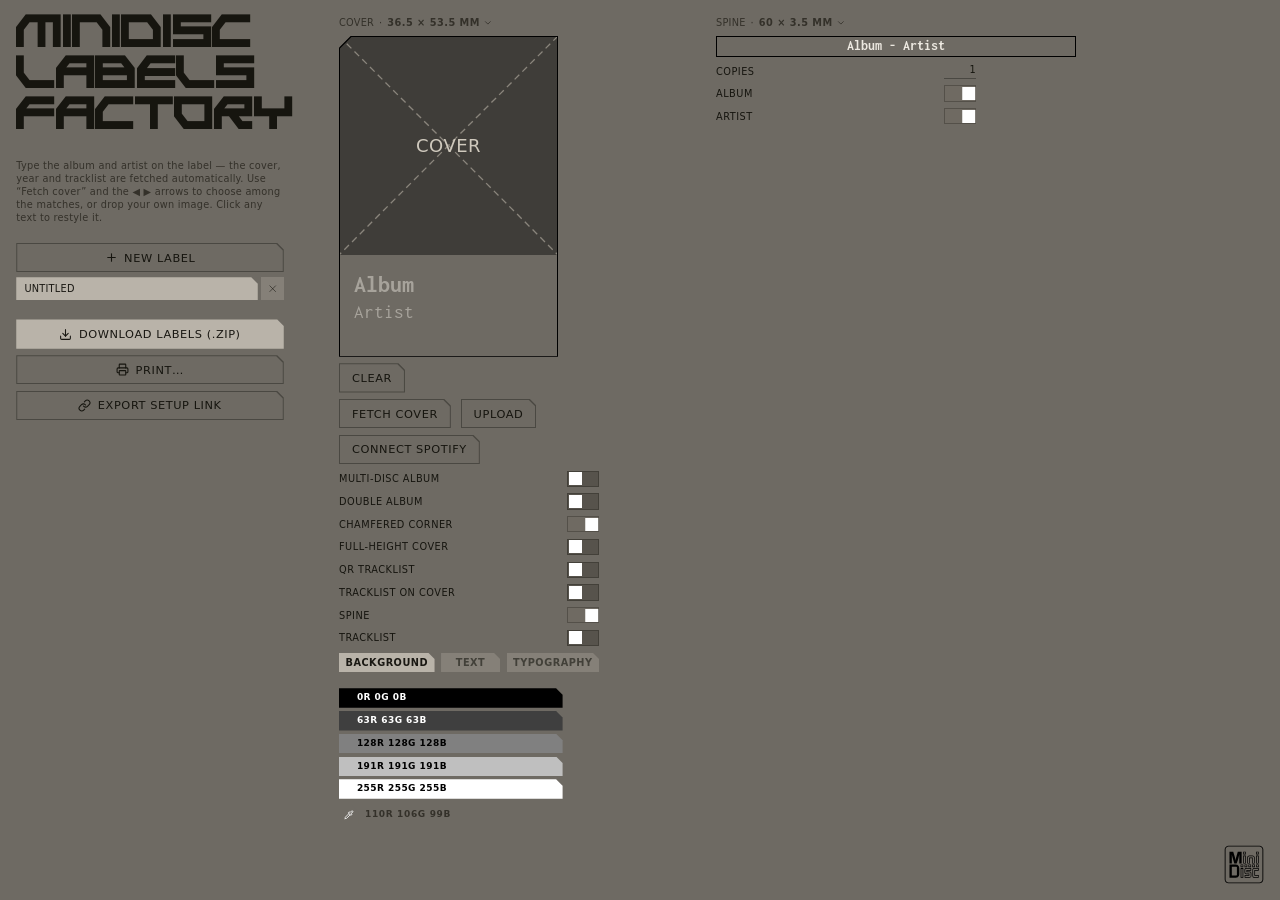
==== commit 9b23fd5c: "Updates" ====
--- a/projects/md_labels/index.html
+++ b/projects/md_labels/index.html
@@ -11,7 +11,7 @@
       rel="stylesheet"
     />
     <title>MiniDisc Labels Factory</title>
-    <script type="module" crossorigin src="/projects/md_labels/assets/index-Cc5oAsXZ.js"></script>
+    <script type="module" crossorigin src="/projects/md_labels/assets/index-Cs5ZQqcJ.js"></script>
     <link rel="stylesheet" crossorigin href="/projects/md_labels/assets/index-UPDeAVtG.css">
   </head>
   <body>
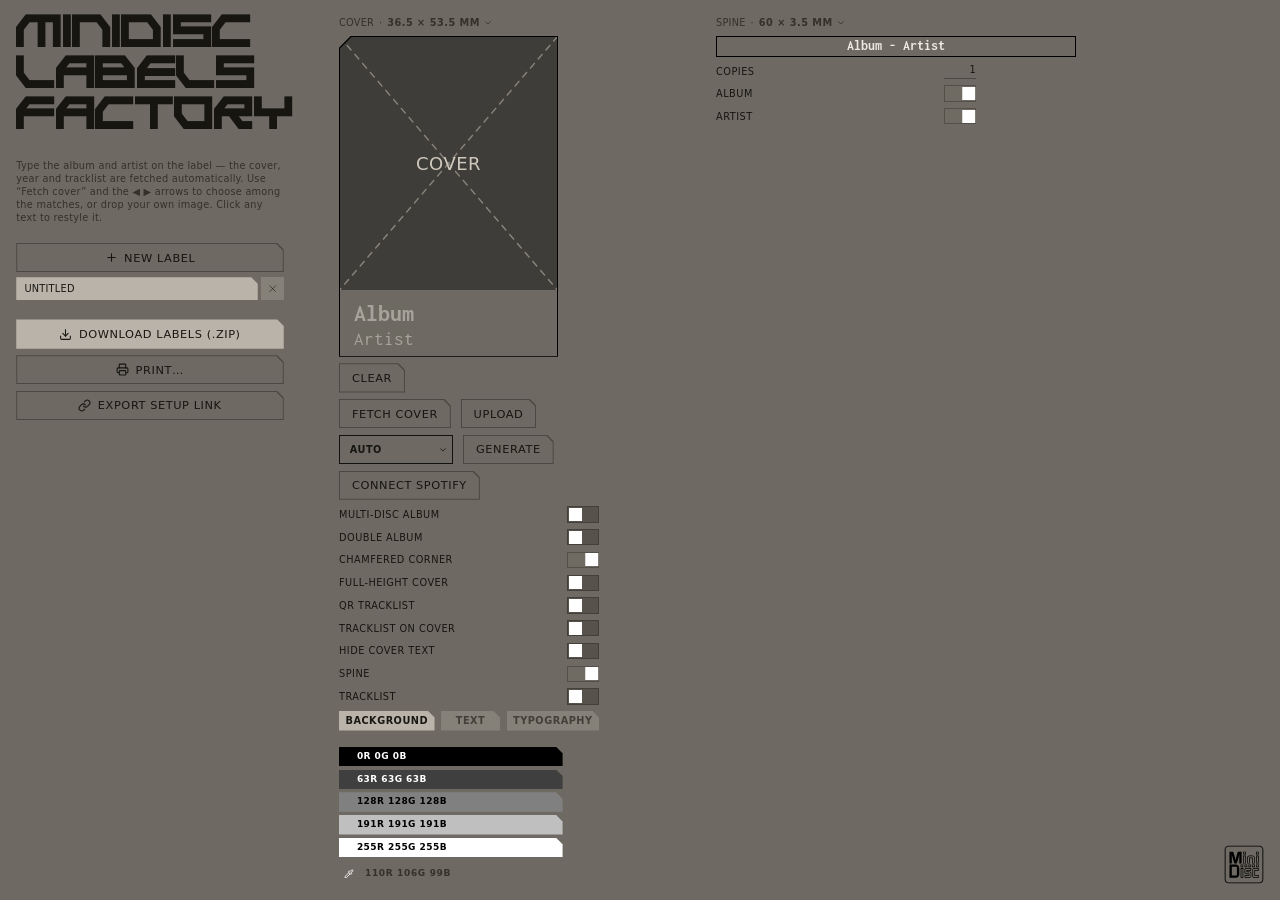
==== commit 15d94a64: "Updates" ====
--- a/projects/md_labels/index.html
+++ b/projects/md_labels/index.html
@@ -11,8 +11,8 @@
       rel="stylesheet"
     />
     <title>MiniDisc Labels Factory</title>
-    <script type="module" crossorigin src="/projects/md_labels/assets/index-Cs5ZQqcJ.js"></script>
-    <link rel="stylesheet" crossorigin href="/projects/md_labels/assets/index-UPDeAVtG.css">
+    <script type="module" crossorigin src="/projects/md_labels/assets/index-B6EUMEBW.js"></script>
+    <link rel="stylesheet" crossorigin href="/projects/md_labels/assets/index-BLtE-jF-.css">
   </head>
   <body>
     <div id="root"></div>
--- a/projects/md_labels/assets/index-BLtE-jF-.css
+++ b/projects/md_labels/assets/index-BLtE-jF-.css
@@ -0,0 +1,2 @@
+/*! tailwindcss v4.3.1 | MIT License | https://tailwindcss.com */
+@layer properties{@supports (((-webkit-hyphens:none)) and (not (margin-trim:inline))) or ((-moz-orient:inline) and (not (color:rgb(from red r g b)))){*,:before,:after,::backdrop{--tw-translate-x:0;--tw-translate-y:0;--tw-translate-z:0;--tw-rotate-x:initial;--tw-rotate-y:initial;--tw-rotate-z:initial;--tw-skew-x:initial;--tw-skew-y:initial;--tw-space-y-reverse:0;--tw-border-style:solid;--tw-leading:initial;--tw-font-weight:initial;--tw-tracking:initial;--tw-ordinal:initial;--tw-slashed-zero:initial;--tw-numeric-figure:initial;--tw-numeric-spacing:initial;--tw-numeric-fraction:initial;--tw-shadow:0 0 #0000;--tw-shadow-color:initial;--tw-shadow-alpha:100%;--tw-inset-shadow:0 0 #0000;--tw-inset-shadow-color:initial;--tw-inset-shadow-alpha:100%;--tw-ring-color:initial;--tw-ring-shadow:0 0 #0000;--tw-inset-ring-color:initial;--tw-inset-ring-shadow:0 0 #0000;--tw-ring-inset:initial;--tw-ring-offset-width:0px;--tw-ring-offset-color:#fff;--tw-ring-offset-shadow:0 0 #0000;--tw-outline-style:solid;--tw-blur:initial;--tw-brightness:initial;--tw-contrast:initial;--tw-grayscale:initial;--tw-hue-rotate:initial;--tw-invert:initial;--tw-opacity:initial;--tw-saturate:initial;--tw-sepia:initial;--tw-drop-shadow:initial;--tw-drop-shadow-color:initial;--tw-drop-shadow-alpha:100%;--tw-drop-shadow-size:initial;--tw-duration:initial;--tw-animation-delay:0s;--tw-animation-direction:normal;--tw-animation-duration:initial;--tw-animation-fill-mode:none;--tw-animation-iteration-count:1;--tw-enter-blur:0;--tw-enter-opacity:1;--tw-enter-rotate:0;--tw-enter-scale:1;--tw-enter-translate-x:0;--tw-enter-translate-y:0;--tw-exit-blur:0;--tw-exit-opacity:1;--tw-exit-rotate:0;--tw-exit-scale:1;--tw-exit-translate-x:0;--tw-exit-translate-y:0}}}@layer theme{:root,:host{--font-sans:ui-sans-serif, system-ui, -apple-system, "Segoe UI", Roboto, Helvetica, Arial, sans-serif;--color-neutral-500:oklch(55.6% 0 0);--color-black:#000;--color-white:#fff;--spacing:.25rem;--container-sm:24rem;--container-md:28rem;--container-lg:32rem;--text-xs:.75rem;--text-xs--line-height:calc(1 / .75);--text-sm:.875rem;--text-sm--line-height:calc(1.25 / .875);--text-base:1rem;--text-base--line-height:calc(1.5 / 1);--text-lg:1.125rem;--text-lg--line-height:calc(1.75 / 1.125);--text-2xl:1.5rem;--text-2xl--line-height:calc(2 / 1.5);--text-5xl:3rem;--text-5xl--line-height:1;--font-weight-normal:400;--font-weight-medium:500;--font-weight-semibold:600;--font-weight-bold:700;--tracking-wide:.025em;--tracking-widest:.1em;--radius-xs:.125rem;--default-transition-duration:.15s;--default-transition-timing-function:cubic-bezier(.4, 0, .2, 1);--default-font-family:ui-sans-serif, system-ui, -apple-system, "Segoe UI", Roboto, Helvetica, Arial, sans-serif;--default-mono-font-family:ui-sans-serif, system-ui, -apple-system, "Segoe UI", Roboto, Helvetica, Arial, sans-serif;--font-display:"FX300 Angular", ui-sans-serif, sans-serif}}@layer base{*,:after,:before,::backdrop{box-sizing:border-box;border:0 solid;margin:0;padding:0}::file-selector-button{box-sizing:border-box;border:0 solid;margin:0;padding:0}html,:host{-webkit-text-size-adjust:100%;tab-size:4;line-height:1.5;font-family:var(--default-font-family,ui-sans-serif, system-ui, sans-serif, "Apple Color Emoji", "Segoe UI Emoji", "Segoe UI Symbol", "Noto Color Emoji");font-feature-settings:var(--default-font-feature-settings,normal);font-variation-settings:var(--default-font-variation-settings,normal);-webkit-tap-highlight-color:transparent}hr{height:0;color:inherit;border-top-width:1px}abbr:where([title]){-webkit-text-decoration:underline dotted;text-decoration:underline dotted}h1,h2,h3,h4,h5,h6{font-size:inherit;font-weight:inherit}a{color:inherit;-webkit-text-decoration:inherit;-webkit-text-decoration:inherit;-webkit-text-decoration:inherit;-webkit-text-decoration:inherit;text-decoration:inherit}b,strong{font-weight:bolder}code,kbd,samp,pre{font-family:var(--default-mono-font-family,ui-monospace, SFMono-Regular, Menlo, Monaco, Consolas, "Liberation Mono", "Courier New", monospace);font-feature-settings:var(--default-mono-font-feature-settings,normal);font-variation-settings:var(--default-mono-font-variation-settings,normal);font-size:1em}small{font-size:80%}sub,sup{vertical-align:baseline;font-size:75%;line-height:0;position:relative}sub{bottom:-.25em}sup{top:-.5em}table{text-indent:0;border-color:inherit;border-collapse:collapse}:-moz-focusring{outline:auto}progress{vertical-align:baseline}summary{display:list-item}ol,ul,menu{list-style:none}img,svg,video,canvas,audio,iframe,embed,object{vertical-align:middle;display:block}img,video{max-width:100%;height:auto}button,input,select,optgroup,textarea{font:inherit;font-feature-settings:inherit;font-variation-settings:inherit;letter-spacing:inherit;color:inherit;opacity:1;background-color:#0000;border-radius:0}::file-selector-button{font:inherit;font-feature-settings:inherit;font-variation-settings:inherit;letter-spacing:inherit;color:inherit;opacity:1;background-color:#0000;border-radius:0}:where(select:is([multiple],[size])) optgroup{font-weight:bolder}:where(select:is([multiple],[size])) optgroup option{padding-inline-start:20px}::file-selector-button{margin-inline-end:4px}::placeholder{opacity:1}@supports (not ((-webkit-appearance:-apple-pay-button))) or (contain-intrinsic-size:1px){::placeholder{color:currentColor}@supports (color:color-mix(in lab, red, red)){::placeholder{color:color-mix(in oklab, currentcolor 50%, transparent)}}}textarea{resize:vertical}::-webkit-search-decoration{-webkit-appearance:none}::-webkit-date-and-time-value{min-height:1lh;text-align:inherit}::-webkit-datetime-edit{display:inline-flex}::-webkit-datetime-edit-fields-wrapper{padding:0}::-webkit-datetime-edit{padding-block:0}::-webkit-datetime-edit-year-field{padding-block:0}::-webkit-datetime-edit-month-field{padding-block:0}::-webkit-datetime-edit-day-field{padding-block:0}::-webkit-datetime-edit-hour-field{padding-block:0}::-webkit-datetime-edit-minute-field{padding-block:0}::-webkit-datetime-edit-second-field{padding-block:0}::-webkit-datetime-edit-millisecond-field{padding-block:0}::-webkit-datetime-edit-meridiem-field{padding-block:0}::-webkit-calendar-picker-indicator{line-height:1}:-moz-ui-invalid{box-shadow:none}button,input:where([type=button],[type=reset],[type=submit]){appearance:button}::file-selector-button{appearance:button}::-webkit-inner-spin-button{height:auto}::-webkit-outer-spin-button{height:auto}[hidden]:where(:not([hidden=until-found])){display:none!important}*{border-color:var(--border);outline-color:var(--ring)}@supports (color:color-mix(in lab, red, red)){*{outline-color:color-mix(in oklab, var(--ring) 50%, transparent)}}html{font-size:13px}body{background-color:var(--background);color:var(--foreground);font-family:var(--font-sans);letter-spacing:.02em}h1{font-family:var(--font-display);letter-spacing:.04em}h2,h3,label,button,select,[role=tab]{text-transform:uppercase;letter-spacing:.05em;font-weight:700}}@layer components;@layer utilities{.\@container\/card-header{container:card-header/inline-size}.pointer-events-none{pointer-events:none}.collapse{visibility:collapse}.visible{visibility:visible}.sr-only{clip-path:inset(50%);white-space:nowrap;border-width:0;width:1px;height:1px;margin:-1px;padding:0;position:absolute;overflow:hidden}.absolute{position:absolute}.fixed{position:fixed}.relative{position:relative}.sticky{position:sticky}.inset-0{inset:0}.top-0{top:0}.top-1\.5{top:calc(var(--spacing) * 1.5)}.top-1\/2{top:50%}.top-4{top:calc(var(--spacing) * 4)}.top-\[50\%\]{top:50%}.right-0{right:0}.right-1\.5{right:calc(var(--spacing) * 1.5)}.right-4{right:calc(var(--spacing) * 4)}.right-5{right:calc(var(--spacing) * 5)}.bottom-0{bottom:0}.bottom-5{bottom:calc(var(--spacing) * 5)}.-left-\[99999px\]{left:-99999px}.left-0{left:0}.left-1{left:var(--spacing)}.left-1\/2,.left-\[50\%\]{left:50%}.z-10{z-index:10}.z-50{z-index:50}.col-start-2{grid-column-start:2}.row-span-2{grid-row:span 2/span 2}.row-start-1{grid-row-start:1}.-mx-1{margin-inline:calc(var(--spacing) * -1)}.mx-auto{margin-inline:auto}.my-1{margin-block:var(--spacing)}.mt-1{margin-top:var(--spacing)}.mt-2{margin-top:calc(var(--spacing) * 2)}.mt-5{margin-top:calc(var(--spacing) * 5)}.mt-auto{margin-top:auto}.mr-1{margin-right:var(--spacing)}.ml-auto{margin-left:auto}.block{display:block}.flex{display:flex}.grid{display:grid}.hidden{display:none}.inline{display:inline}.inline-flex{display:inline-flex}.table{display:table}.field-sizing-content{field-sizing:content}.size-3{width:calc(var(--spacing) * 3);height:calc(var(--spacing) * 3)}.size-3\.5{width:calc(var(--spacing) * 3.5);height:calc(var(--spacing) * 3.5)}.size-4{width:calc(var(--spacing) * 4);height:calc(var(--spacing) * 4)}.size-5{width:calc(var(--spacing) * 5);height:calc(var(--spacing) * 5)}.size-6{width:calc(var(--spacing) * 6);height:calc(var(--spacing) * 6)}.size-7{width:calc(var(--spacing) * 7);height:calc(var(--spacing) * 7)}.size-8{width:calc(var(--spacing) * 8);height:calc(var(--spacing) * 8)}.size-9{width:calc(var(--spacing) * 9);height:calc(var(--spacing) * 9)}.size-10{width:calc(var(--spacing) * 10);height:calc(var(--spacing) * 10)}.size-full{width:100%;height:100%}.h-4{height:calc(var(--spacing) * 4)}.h-5{height:calc(var(--spacing) * 5)}.h-6{height:calc(var(--spacing) * 6)}.h-8{height:calc(var(--spacing) * 8)}.h-9{height:calc(var(--spacing) * 9)}.h-10{height:calc(var(--spacing) * 10)}.h-12{height:calc(var(--spacing) * 12)}.h-full{height:100%}.h-px{height:1px}.h-svh{height:100svh}.max-h-\[300px\]{max-height:300px}.min-h-0{min-height:0}.min-h-16{min-height:calc(var(--spacing) * 16)}.min-h-svh{min-height:100svh}.w-\(--radix-popover-trigger-width\){width:var(--radix-popover-trigger-width)}.w-2\.5{width:calc(var(--spacing) * 2.5)}.w-5{width:calc(var(--spacing) * 5)}.w-7{width:calc(var(--spacing) * 7)}.w-10{width:calc(var(--spacing) * 10)}.w-72{width:calc(var(--spacing) * 72)}.w-80{width:calc(var(--spacing) * 80)}.w-\[86\%\]{width:86%}.w-\[300px\]{width:300px}.w-auto{width:auto}.w-fit{width:fit-content}.w-full{width:100%}.w-px{width:1px}.max-w-\[calc\(100\%-2rem\)\]{max-width:calc(100% - 2rem)}.max-w-md{max-width:var(--container-md)}.max-w-sm{max-width:var(--container-sm)}.min-w-0{min-width:0}.flex-1{flex:1}.shrink-0{flex-shrink:0}.origin-\(--radix-popover-content-transform-origin\){transform-origin:var(--radix-popover-content-transform-origin)}.-translate-x-1\/2{--tw-translate-x:calc(calc(1 / 2 * 100%) * -1);translate:var(--tw-translate-x) var(--tw-translate-y)}.translate-x-\[-50\%\]{--tw-translate-x:-50%;translate:var(--tw-translate-x) var(--tw-translate-y)}.-translate-y-1\/2{--tw-translate-y:calc(calc(1 / 2 * 100%) * -1);translate:var(--tw-translate-x) var(--tw-translate-y)}.translate-y-\[-50\%\]{--tw-translate-y:-50%;translate:var(--tw-translate-x) var(--tw-translate-y)}.transform{transform:var(--tw-rotate-x,) var(--tw-rotate-y,) var(--tw-rotate-z,) var(--tw-skew-x,) var(--tw-skew-y,)}.cursor-default{cursor:default}.cursor-ew-resize{cursor:ew-resize}.cursor-ns-resize{cursor:ns-resize}.cursor-pointer{cursor:pointer}.touch-none{touch-action:none}.resize-none{resize:none}.scroll-py-1{scroll-padding-block:var(--spacing)}.appearance-none{appearance:none}.auto-rows-min{grid-auto-rows:min-content}.grid-rows-\[auto_auto\]{grid-template-rows:auto auto}.flex-col{flex-direction:column}.flex-col-reverse{flex-direction:column-reverse}.flex-wrap{flex-wrap:wrap}.place-items-center{place-items:center}.content-start{align-content:flex-start}.items-baseline{align-items:baseline}.items-center{align-items:center}.items-start{align-items:flex-start}.items-stretch{align-items:stretch}.justify-between{justify-content:space-between}.justify-center{justify-content:center}.justify-end{justify-content:flex-end}.gap-0\.5{gap:calc(var(--spacing) * .5)}.gap-1{gap:var(--spacing)}.gap-1\.5{gap:calc(var(--spacing) * 1.5)}.gap-2{gap:calc(var(--spacing) * 2)}.gap-3{gap:calc(var(--spacing) * 3)}.gap-4{gap:calc(var(--spacing) * 4)}.gap-5{gap:calc(var(--spacing) * 5)}.gap-6{gap:calc(var(--spacing) * 6)}.gap-12{gap:calc(var(--spacing) * 12)}.gap-36{gap:calc(var(--spacing) * 36)}:where(.space-y-2\.5>:not(:last-child)){--tw-space-y-reverse:0;margin-block-start:calc(calc(var(--spacing) * 2.5) * var(--tw-space-y-reverse));margin-block-end:calc(calc(var(--spacing) * 2.5) * calc(1 - var(--tw-space-y-reverse)))}:where(.space-y-3>:not(:last-child)){--tw-space-y-reverse:0;margin-block-start:calc(calc(var(--spacing) * 3) * var(--tw-space-y-reverse));margin-block-end:calc(calc(var(--spacing) * 3) * calc(1 - var(--tw-space-y-reverse)))}.self-end{align-self:flex-end}.self-start{align-self:flex-start}.self-stretch{align-self:stretch}.justify-self-end{justify-self:flex-end}.truncate{text-overflow:ellipsis;white-space:nowrap;overflow:hidden}.overflow-auto{overflow:auto}.overflow-hidden{overflow:hidden}.overflow-x-hidden{overflow-x:hidden}.overflow-y-auto{overflow-y:auto}.rounded-full{border-radius:3.40282e38px}.rounded-lg{border-radius:var(--radius)}.rounded-md{border-radius:calc(var(--radius) - 2px)}.rounded-none{border-radius:0}.rounded-sm{border-radius:calc(var(--radius) - 4px)}.rounded-xl{border-radius:calc(var(--radius) + 4px)}.rounded-xs{border-radius:var(--radius-xs)}.border{border-style:var(--tw-border-style);border-width:1px}.border-b{border-bottom-style:var(--tw-border-style);border-bottom-width:1px}.border-black\/20{border-color:#0003}@supports (color:color-mix(in lab, red, red)){.border-black\/20{border-color:color-mix(in oklab, var(--color-black) 20%, transparent)}}.border-border{border-color:var(--border)}.border-current\/20{border-color:currentColor}@supports (color:color-mix(in lab, red, red)){.border-current\/20{border-color:color-mix(in oklab, currentcolor 20%, transparent)}}.border-current\/40{border-color:currentColor}@supports (color:color-mix(in lab, red, red)){.border-current\/40{border-color:color-mix(in oklab, currentcolor 40%, transparent)}}.border-foreground\/30{border-color:var(--foreground)}@supports (color:color-mix(in lab, red, red)){.border-foreground\/30{border-color:color-mix(in oklab, var(--foreground) 30%, transparent)}}.border-foreground\/40{border-color:var(--foreground)}@supports (color:color-mix(in lab, red, red)){.border-foreground\/40{border-color:color-mix(in oklab, var(--foreground) 40%, transparent)}}.border-input{border-color:var(--input)}.bg-\[\#9b958a\]{background-color:#9b958a}.bg-\[\#57534c\]{background-color:#57534c}.bg-\[\#b9b3a9\]{background-color:#b9b3a9}.bg-\[\#b9b3a9\]\/30{background-color:oklab(76.8841% .00251901 .0153757/.3)}.bg-background{background-color:var(--background)}.bg-black\/50{background-color:#00000080}@supports (color:color-mix(in lab, red, red)){.bg-black\/50{background-color:color-mix(in oklab, var(--color-black) 50%, transparent)}}.bg-black\/60{background-color:#0009}@supports (color:color-mix(in lab, red, red)){.bg-black\/60{background-color:color-mix(in oklab, var(--color-black) 60%, transparent)}}.bg-border{background-color:var(--border)}.bg-card{background-color:var(--card)}.bg-destructive{background-color:var(--destructive)}.bg-muted{background-color:var(--muted)}.bg-neutral-500{background-color:var(--color-neutral-500)}.bg-popover{background-color:var(--popover)}.bg-transparent{background-color:#0000}.bg-white{background-color:var(--color-white)}.object-contain{object-fit:contain}.object-cover{object-fit:cover}.object-left{object-position:left}.p-0{padding:0}.p-0\.5{padding:calc(var(--spacing) * .5)}.p-1{padding:var(--spacing)}.p-4{padding:calc(var(--spacing) * 4)}.p-5{padding:calc(var(--spacing) * 5)}.p-6{padding:calc(var(--spacing) * 6)}.p-8{padding:calc(var(--spacing) * 8)}.p-12{padding:calc(var(--spacing) * 12)}.px-1{padding-inline:var(--spacing)}.px-1\.5{padding-inline:calc(var(--spacing) * 1.5)}.px-2{padding-inline:calc(var(--spacing) * 2)}.px-2\.5{padding-inline:calc(var(--spacing) * 2.5)}.px-3{padding-inline:calc(var(--spacing) * 3)}.px-4{padding-inline:calc(var(--spacing) * 4)}.px-6{padding-inline:calc(var(--spacing) * 6)}.py-1{padding-block:var(--spacing)}.py-1\.5{padding-block:calc(var(--spacing) * 1.5)}.py-2{padding-block:calc(var(--spacing) * 2)}.py-2\.5{padding-block:calc(var(--spacing) * 2.5)}.py-3{padding-block:calc(var(--spacing) * 3)}.py-6{padding-block:calc(var(--spacing) * 6)}.pt-3{padding-top:calc(var(--spacing) * 3)}.pt-5{padding-top:calc(var(--spacing) * 5)}.pt-6{padding-top:calc(var(--spacing) * 6)}.pr-4{padding-right:calc(var(--spacing) * 4)}.pr-6{padding-right:calc(var(--spacing) * 6)}.pb-0\.5{padding-bottom:calc(var(--spacing) * .5)}.pb-4{padding-bottom:calc(var(--spacing) * 4)}.pl-3{padding-left:calc(var(--spacing) * 3)}.text-center{text-align:center}.text-left{text-align:left}.text-right{text-align:right}.text-2xl{font-size:var(--text-2xl);line-height:var(--tw-leading,var(--text-2xl--line-height))}.text-5xl{font-size:var(--text-5xl);line-height:var(--tw-leading,var(--text-5xl--line-height))}.text-base{font-size:var(--text-base);line-height:var(--tw-leading,var(--text-base--line-height))}.text-lg{font-size:var(--text-lg);line-height:var(--tw-leading,var(--text-lg--line-height))}.text-sm{font-size:var(--text-sm);line-height:var(--tw-leading,var(--text-sm--line-height))}.text-xs{font-size:var(--text-xs);line-height:var(--tw-leading,var(--text-xs--line-height))}.text-\[9px\]{font-size:9px}.leading-\[1\.05\]{--tw-leading:1.05;line-height:1.05}.leading-none{--tw-leading:1;line-height:1}.font-bold{--tw-font-weight:var(--font-weight-bold);font-weight:var(--font-weight-bold)}.font-medium{--tw-font-weight:var(--font-weight-medium);font-weight:var(--font-weight-medium)}.font-normal{--tw-font-weight:var(--font-weight-normal);font-weight:var(--font-weight-normal)}.font-semibold{--tw-font-weight:var(--font-weight-semibold);font-weight:var(--font-weight-semibold)}.tracking-wide{--tw-tracking:var(--tracking-wide);letter-spacing:var(--tracking-wide)}.tracking-widest{--tw-tracking:var(--tracking-widest);letter-spacing:var(--tracking-widest)}.whitespace-nowrap{white-space:nowrap}.whitespace-pre-line{white-space:pre-line}.text-\[\#1a1813\]{color:#1a1813}.text-background{color:var(--background)}.text-card-foreground{color:var(--card-foreground)}.text-destructive-foreground{color:var(--destructive-foreground)}.text-foreground,.text-foreground\/60{color:var(--foreground)}@supports (color:color-mix(in lab, red, red)){.text-foreground\/60{color:color-mix(in oklab, var(--foreground) 60%, transparent)}}.text-foreground\/70{color:var(--foreground)}@supports (color:color-mix(in lab, red, red)){.text-foreground\/70{color:color-mix(in oklab, var(--foreground) 70%, transparent)}}.text-muted-foreground{color:var(--muted-foreground)}.text-popover-foreground{color:var(--popover-foreground)}.text-primary{color:var(--primary)}.text-white{color:var(--color-white)}.uppercase{text-transform:uppercase}.tabular-nums{--tw-numeric-spacing:tabular-nums;font-variant-numeric:var(--tw-ordinal,) var(--tw-slashed-zero,) var(--tw-numeric-figure,) var(--tw-numeric-spacing,) var(--tw-numeric-fraction,)}.underline{text-decoration-line:underline}.underline-offset-2{text-underline-offset:2px}.underline-offset-4{text-underline-offset:4px}.opacity-0{opacity:0}.opacity-50{opacity:.5}.opacity-60{opacity:.6}.opacity-70{opacity:.7}.opacity-80{opacity:.8}.opacity-100{opacity:1}.shadow-lg{--tw-shadow:0 10px 15px -3px var(--tw-shadow-color,#0000001a), 0 4px 6px -4px var(--tw-shadow-color,#0000001a);box-shadow:var(--tw-inset-shadow), var(--tw-inset-ring-shadow), var(--tw-ring-offset-shadow), var(--tw-ring-shadow), var(--tw-shadow)}.shadow-md{--tw-shadow:0 4px 6px -1px var(--tw-shadow-color,#0000001a), 0 2px 4px -2px var(--tw-shadow-color,#0000001a);box-shadow:var(--tw-inset-shadow), var(--tw-inset-ring-shadow), var(--tw-ring-offset-shadow), var(--tw-ring-shadow), var(--tw-shadow)}.shadow-sm{--tw-shadow:0 1px 3px 0 var(--tw-shadow-color,#0000001a), 0 1px 2px -1px var(--tw-shadow-color,#0000001a);box-shadow:var(--tw-inset-shadow), var(--tw-inset-ring-shadow), var(--tw-ring-offset-shadow), var(--tw-ring-shadow), var(--tw-shadow)}.shadow-xs{--tw-shadow:0 1px 2px 0 var(--tw-shadow-color,#0000000d);box-shadow:var(--tw-inset-shadow), var(--tw-inset-ring-shadow), var(--tw-ring-offset-shadow), var(--tw-ring-shadow), var(--tw-shadow)}.ring-offset-background{--tw-ring-offset-color:var(--background)}.outline-hidden{--tw-outline-style:none;outline-style:none}@media (forced-colors:active){.outline-hidden{outline-offset:2px;outline:2px solid #0000}}.outline{outline-style:var(--tw-outline-style);outline-width:1px}.grayscale{--tw-grayscale:grayscale(100%);filter:var(--tw-blur,) var(--tw-brightness,) var(--tw-contrast,) var(--tw-grayscale,) var(--tw-hue-rotate,) var(--tw-invert,) var(--tw-saturate,) var(--tw-sepia,) var(--tw-drop-shadow,)}.invert{--tw-invert:invert(100%);filter:var(--tw-blur,) var(--tw-brightness,) var(--tw-contrast,) var(--tw-grayscale,) var(--tw-hue-rotate,) var(--tw-invert,) var(--tw-saturate,) var(--tw-sepia,) var(--tw-drop-shadow,)}.filter{filter:var(--tw-blur,) var(--tw-brightness,) var(--tw-contrast,) var(--tw-grayscale,) var(--tw-hue-rotate,) var(--tw-invert,) var(--tw-saturate,) var(--tw-sepia,) var(--tw-drop-shadow,)}.transition-\[color\,box-shadow\]{transition-property:color,box-shadow;transition-timing-function:var(--tw-ease,var(--default-transition-timing-function));transition-duration:var(--tw-duration,var(--default-transition-duration))}.transition-\[width\]{transition-property:width;transition-timing-function:var(--tw-ease,var(--default-transition-timing-function));transition-duration:var(--tw-duration,var(--default-transition-duration))}.transition-all{transition-property:all;transition-timing-function:var(--tw-ease,var(--default-transition-timing-function));transition-duration:var(--tw-duration,var(--default-transition-duration))}.transition-colors{transition-property:color,background-color,border-color,outline-color,text-decoration-color,fill,stroke,--tw-gradient-from,--tw-gradient-via,--tw-gradient-to;transition-timing-function:var(--tw-ease,var(--default-transition-timing-function));transition-duration:var(--tw-duration,var(--default-transition-duration))}.transition-opacity{transition-property:opacity;transition-timing-function:var(--tw-ease,var(--default-transition-timing-function));transition-duration:var(--tw-duration,var(--default-transition-duration))}.transition-transform{transition-property:transform,translate,scale,rotate;transition-timing-function:var(--tw-ease,var(--default-transition-timing-function));transition-duration:var(--tw-duration,var(--default-transition-duration))}.duration-150{--tw-duration:.15s;transition-duration:.15s}.duration-200{--tw-duration:.2s;transition-duration:.2s}.outline-none{--tw-outline-style:none;outline-style:none}.select-none{-webkit-user-select:none;user-select:none}@media (hover:hover){.group-hover\:opacity-100:is(:where(.group):hover *),.group-hover\/band\:opacity-100:is(:where(.group\/band):hover *){opacity:1}}.group-data-\[disabled\=true\]\:pointer-events-none:is(:where(.group)[data-disabled=true] *){pointer-events:none}.group-data-\[disabled\=true\]\:opacity-50:is(:where(.group)[data-disabled=true] *){opacity:.5}.peer-disabled\:cursor-not-allowed:is(:where(.peer):disabled~*){cursor:not-allowed}.peer-disabled\:opacity-50:is(:where(.peer):disabled~*){opacity:.5}.selection\:bg-primary ::selection{background-color:var(--primary)}.selection\:bg-primary::selection{background-color:var(--primary)}.selection\:text-primary-foreground ::selection{color:var(--primary-foreground)}.selection\:text-primary-foreground::selection{color:var(--primary-foreground)}.file\:inline-flex::file-selector-button{display:inline-flex}.file\:h-7::file-selector-button{height:calc(var(--spacing) * 7)}.file\:border-0::file-selector-button{border-style:var(--tw-border-style);border-width:0}.file\:bg-transparent::file-selector-button{background-color:#0000}.file\:text-sm::file-selector-button{font-size:var(--text-sm);line-height:var(--tw-leading,var(--text-sm--line-height))}.file\:font-medium::file-selector-button{--tw-font-weight:var(--font-weight-medium);font-weight:var(--font-weight-medium)}.file\:text-foreground::file-selector-button{color:var(--foreground)}.placeholder\:text-muted-foreground::placeholder{color:var(--muted-foreground)}@media (hover:hover){.hover\:w-\[95\%\]:hover{width:95%}.hover\:bg-\[\#a8a297\]:hover{background-color:#a8a297}.hover\:bg-\[\#b9b3a9\]\/50:hover{background-color:oklab(76.8841% .00251901 .0153757/.5)}.hover\:bg-\[\#c7c2b8\]:hover{background-color:#c7c2b8}.hover\:bg-accent:hover{background-color:var(--accent)}.hover\:bg-destructive:hover{background-color:var(--destructive)}.hover\:bg-white\/20:hover{background-color:#fff3}@supports (color:color-mix(in lab, red, red)){.hover\:bg-white\/20:hover{background-color:color-mix(in oklab, var(--color-white) 20%, transparent)}}.hover\:text-accent-foreground:hover{color:var(--accent-foreground)}.hover\:text-foreground:hover{color:var(--foreground)}.hover\:text-white:hover{color:var(--color-white)}.hover\:underline:hover{text-decoration-line:underline}.hover\:opacity-90:hover{opacity:.9}.hover\:opacity-100:hover{opacity:1}}.focus\:border-foreground:focus{border-color:var(--foreground)}.focus\:ring-2:focus{--tw-ring-shadow:var(--tw-ring-inset,) 0 0 0 calc(2px + var(--tw-ring-offset-width)) var(--tw-ring-color,currentcolor);box-shadow:var(--tw-inset-shadow), var(--tw-inset-ring-shadow), var(--tw-ring-offset-shadow), var(--tw-ring-shadow), var(--tw-shadow)}.focus\:ring-ring:focus{--tw-ring-color:var(--ring)}.focus\:ring-offset-2:focus{--tw-ring-offset-width:2px;--tw-ring-offset-shadow:var(--tw-ring-inset,) 0 0 0 var(--tw-ring-offset-width) var(--tw-ring-offset-color)}.focus\:outline-hidden:focus{--tw-outline-style:none;outline-style:none}@media (forced-colors:active){.focus\:outline-hidden:focus{outline-offset:2px;outline:2px solid #0000}}.focus-visible\:border-ring:focus-visible{border-color:var(--ring)}.focus-visible\:text-foreground:focus-visible{color:var(--foreground)}.focus-visible\:ring-2:focus-visible{--tw-ring-shadow:var(--tw-ring-inset,) 0 0 0 calc(2px + var(--tw-ring-offset-width)) var(--tw-ring-color,currentcolor);box-shadow:var(--tw-inset-shadow), var(--tw-inset-ring-shadow), var(--tw-ring-offset-shadow), var(--tw-ring-shadow), var(--tw-shadow)}.focus-visible\:ring-\[3px\]:focus-visible{--tw-ring-shadow:var(--tw-ring-inset,) 0 0 0 calc(3px + var(--tw-ring-offset-width)) var(--tw-ring-color,currentcolor);box-shadow:var(--tw-inset-shadow), var(--tw-inset-ring-shadow), var(--tw-ring-offset-shadow), var(--tw-ring-shadow), var(--tw-shadow)}.focus-visible\:ring-ring:focus-visible,.focus-visible\:ring-ring\/50:focus-visible{--tw-ring-color:var(--ring)}@supports (color:color-mix(in lab, red, red)){.focus-visible\:ring-ring\/50:focus-visible{--tw-ring-color:color-mix(in oklab, var(--ring) 50%, transparent)}}.disabled\:pointer-events-none:disabled{pointer-events:none}.disabled\:cursor-not-allowed:disabled{cursor:not-allowed}.disabled\:opacity-50:disabled{opacity:.5}.has-data-\[slot\=card-action\]\:grid-cols-\[1fr_auto\]:has([data-slot=card-action]){grid-template-columns:1fr auto}.has-\[\>svg\]\:px-1\.5:has(>svg){padding-inline:calc(var(--spacing) * 1.5)}.has-\[\>svg\]\:px-2\.5:has(>svg){padding-inline:calc(var(--spacing) * 2.5)}.has-\[\>svg\]\:px-3:has(>svg){padding-inline:calc(var(--spacing) * 3)}.has-\[\>svg\]\:px-4:has(>svg){padding-inline:calc(var(--spacing) * 4)}.aria-invalid\:border-destructive[aria-invalid=true]{border-color:var(--destructive)}.aria-invalid\:ring-destructive\/20[aria-invalid=true]{--tw-ring-color:var(--destructive)}@supports (color:color-mix(in lab, red, red)){.aria-invalid\:ring-destructive\/20[aria-invalid=true]{--tw-ring-color:color-mix(in oklab, var(--destructive) 20%, transparent)}}.data-\[disabled\=true\]\:pointer-events-none[data-disabled=true]{pointer-events:none}.data-\[disabled\=true\]\:opacity-50[data-disabled=true]{opacity:.5}.data-\[orientation\=horizontal\]\:h-px[data-orientation=horizontal]{height:1px}.data-\[orientation\=horizontal\]\:w-full[data-orientation=horizontal]{width:100%}.data-\[orientation\=vertical\]\:h-full[data-orientation=vertical]{height:100%}.data-\[orientation\=vertical\]\:w-px[data-orientation=vertical]{width:1px}.data-\[selected\=true\]\:bg-accent[data-selected=true]{background-color:var(--accent)}.data-\[selected\=true\]\:text-accent-foreground[data-selected=true]{color:var(--accent-foreground)}.data-\[side\=bottom\]\:slide-in-from-top-2[data-side=bottom]{--tw-enter-translate-y:calc(2*var(--spacing)*-1)}.data-\[side\=left\]\:slide-in-from-right-2[data-side=left]{--tw-enter-translate-x:calc(2*var(--spacing))}.data-\[side\=right\]\:slide-in-from-left-2[data-side=right]{--tw-enter-translate-x:calc(2*var(--spacing)*-1)}.data-\[side\=top\]\:slide-in-from-bottom-2[data-side=top]{--tw-enter-translate-y:calc(2*var(--spacing))}:is(.\*\*\:data-\[slot\=command-input-wrapper\]\:h-12 *)[data-slot=command-input-wrapper]{height:calc(var(--spacing) * 12)}.data-\[state\=active\]\:bg-\[\#b9b3a9\][data-state=active]{background-color:#b9b3a9}.data-\[state\=active\]\:text-\[\#1a1813\][data-state=active]{color:#1a1813}.data-\[state\=checked\]\:translate-x-5[data-state=checked]{--tw-translate-x:calc(var(--spacing) * 5);translate:var(--tw-translate-x) var(--tw-translate-y)}.data-\[state\=checked\]\:bg-\[\#6f6a62\][data-state=checked]{background-color:#6f6a62}.data-\[state\=closed\]\:animate-out[data-state=closed]{animation:exit var(--tw-animation-duration,var(--tw-duration,.15s))var(--tw-ease,ease)var(--tw-animation-delay,0s)var(--tw-animation-iteration-count,1)var(--tw-animation-direction,normal)var(--tw-animation-fill-mode,none)}.data-\[state\=closed\]\:fade-out-0[data-state=closed]{--tw-exit-opacity:0}.data-\[state\=closed\]\:zoom-out-95[data-state=closed]{--tw-exit-scale:.95}.data-\[state\=open\]\:animate-in[data-state=open]{animation:enter var(--tw-animation-duration,var(--tw-duration,.15s))var(--tw-ease,ease)var(--tw-animation-delay,0s)var(--tw-animation-iteration-count,1)var(--tw-animation-direction,normal)var(--tw-animation-fill-mode,none)}.data-\[state\=open\]\:bg-accent[data-state=open]{background-color:var(--accent)}.data-\[state\=open\]\:text-muted-foreground[data-state=open]{color:var(--muted-foreground)}.data-\[state\=open\]\:fade-in-0[data-state=open]{--tw-enter-opacity:0}.data-\[state\=open\]\:zoom-in-95[data-state=open]{--tw-enter-scale:.95}.data-\[state\=unchecked\]\:translate-x-0[data-state=unchecked]{--tw-translate-x:0;translate:var(--tw-translate-x) var(--tw-translate-y)}@media (width>=40rem){.sm\:max-w-lg{max-width:var(--container-lg)}.sm\:flex-row{flex-direction:row}.sm\:justify-end{justify-content:flex-end}.sm\:text-left{text-align:left}}@media (width>=48rem){.md\:text-sm{font-size:var(--text-sm);line-height:var(--tw-leading,var(--text-sm--line-height))}}@media (prefers-color-scheme:dark){.dark\:bg-input\/30{background-color:var(--input)}@supports (color:color-mix(in lab, red, red)){.dark\:bg-input\/30{background-color:color-mix(in oklab, var(--input) 30%, transparent)}}@media (hover:hover){.dark\:hover\:bg-accent\/50:hover{background-color:var(--accent)}@supports (color:color-mix(in lab, red, red)){.dark\:hover\:bg-accent\/50:hover{background-color:color-mix(in oklab, var(--accent) 50%, transparent)}}}.dark\:aria-invalid\:ring-destructive\/40[aria-invalid=true]{--tw-ring-color:var(--destructive)}@supports (color:color-mix(in lab, red, red)){.dark\:aria-invalid\:ring-destructive\/40[aria-invalid=true]{--tw-ring-color:color-mix(in oklab, var(--destructive) 40%, transparent)}}}.\[\&_\[cmdk-group-heading\]\]\:px-2 [cmdk-group-heading]{padding-inline:calc(var(--spacing) * 2)}.\[\&_\[cmdk-group-heading\]\]\:py-1\.5 [cmdk-group-heading]{padding-block:calc(var(--spacing) * 1.5)}.\[\&_\[cmdk-group-heading\]\]\:text-xs [cmdk-group-heading]{font-size:var(--text-xs);line-height:var(--tw-leading,var(--text-xs--line-height))}.\[\&_\[cmdk-group-heading\]\]\:font-medium [cmdk-group-heading]{--tw-font-weight:var(--font-weight-medium);font-weight:var(--font-weight-medium)}.\[\&_\[cmdk-group-heading\]\]\:text-muted-foreground [cmdk-group-heading]{color:var(--muted-foreground)}.\[\&_\[cmdk-group\]\]\:px-2 [cmdk-group]{padding-inline:calc(var(--spacing) * 2)}.\[\&_\[cmdk-group\]\:not\(\[hidden\]\)_\~\[cmdk-group\]\]\:pt-0 [cmdk-group]:not([hidden])~[cmdk-group]{padding-top:0}.\[\&_\[cmdk-input-wrapper\]_svg\]\:h-5 [cmdk-input-wrapper] svg{height:calc(var(--spacing) * 5)}.\[\&_\[cmdk-input-wrapper\]_svg\]\:w-5 [cmdk-input-wrapper] svg{width:calc(var(--spacing) * 5)}.\[\&_\[cmdk-input\]\]\:h-12 [cmdk-input]{height:calc(var(--spacing) * 12)}.\[\&_\[cmdk-item\]\]\:px-2 [cmdk-item]{padding-inline:calc(var(--spacing) * 2)}.\[\&_\[cmdk-item\]\]\:py-3 [cmdk-item]{padding-block:calc(var(--spacing) * 3)}.\[\&_\[cmdk-item\]_svg\]\:h-5 [cmdk-item] svg{height:calc(var(--spacing) * 5)}.\[\&_\[cmdk-item\]_svg\]\:w-5 [cmdk-item] svg{width:calc(var(--spacing) * 5)}.\[\&_svg\]\:pointer-events-none svg{pointer-events:none}.\[\&_svg\]\:shrink-0 svg{flex-shrink:0}.\[\&_svg\:not\(\[class\*\=\'size-\'\]\)\]\:size-3 svg:not([class*=size-]){width:calc(var(--spacing) * 3);height:calc(var(--spacing) * 3)}.\[\&_svg\:not\(\[class\*\=\'size-\'\]\)\]\:size-4 svg:not([class*=size-]){width:calc(var(--spacing) * 4);height:calc(var(--spacing) * 4)}.\[\&_svg\:not\(\[class\*\=\'text-\'\]\)\]\:text-muted-foreground svg:not([class*=text-]){color:var(--muted-foreground)}.\[\.border-b\]\:pb-6.border-b{padding-bottom:calc(var(--spacing) * 6)}.\[\.border-t\]\:pt-6.border-t{padding-top:calc(var(--spacing) * 6)}}@property --tw-animation-delay{syntax:"*";inherits:false;initial-value:0s}@property --tw-animation-direction{syntax:"*";inherits:false;initial-value:normal}@property --tw-animation-duration{syntax:"*";inherits:false}@property --tw-animation-fill-mode{syntax:"*";inherits:false;initial-value:none}@property --tw-animation-iteration-count{syntax:"*";inherits:false;initial-value:1}@property --tw-enter-blur{syntax:"*";inherits:false;initial-value:0}@property --tw-enter-opacity{syntax:"*";inherits:false;initial-value:1}@property --tw-enter-rotate{syntax:"*";inherits:false;initial-value:0}@property --tw-enter-scale{syntax:"*";inherits:false;initial-value:1}@property --tw-enter-translate-x{syntax:"*";inherits:false;initial-value:0}@property --tw-enter-translate-y{syntax:"*";inherits:false;initial-value:0}@property --tw-exit-blur{syntax:"*";inherits:false;initial-value:0}@property --tw-exit-opacity{syntax:"*";inherits:false;initial-value:1}@property --tw-exit-rotate{syntax:"*";inherits:false;initial-value:0}@property --tw-exit-scale{syntax:"*";inherits:false;initial-value:1}@property --tw-exit-translate-x{syntax:"*";inherits:false;initial-value:0}@property --tw-exit-translate-y{syntax:"*";inherits:false;initial-value:0}:root{--radius:.625rem;--background:#6e6a63;--foreground:#16150f;--card:#78736a;--card-foreground:#16150f;--popover:#78736a;--popover-foreground:#16150f;--primary:#16150f;--primary-foreground:#ece8e0;--secondary:#837e73;--secondary-foreground:#16150f;--muted:#837e73;--muted-foreground:#34312a;--accent:#837e73;--accent-foreground:#16150f;--destructive:#2a2420;--destructive-foreground:#ece8e0;--border:#111110;--input:#111110;--ring:#16150f}.shadow-2xs,.shadow-xs,.shadow-sm,.shadow,.shadow-md,.shadow-lg,.shadow-xl,.shadow-2xl{box-shadow:none}.print-table{border-collapse:collapse}.print-cell{border:1px solid #000;padding:0;line-height:0}.print-cell>svg{width:100%;height:100%;display:block}@media print{#root,.print-no{display:none!important}.print-root{background:0 0!important;position:static!important;overflow:visible!important}.print-pages{gap:0!important;padding:0!important;display:block!important}.print-page{break-after:page;overflow:hidden}.print-page:last-child{break-after:auto}}.notch-tr{clip-path:polygon(0 0,calc(100% - .5rem) 0,100% .5rem,100% 100%,0 100%)}.notch-tr-bordered{isolation:isolate;background:0 0;border:0;position:relative}.notch-tr-bordered:before,.notch-tr-bordered:after{content:"";pointer-events:none;clip-path:polygon(0 0,calc(100% - .5rem) 0,100% .5rem,100% 100%,0 100%);position:absolute}.notch-tr-bordered:before{z-index:-2;background:var(--foreground);inset:0}@supports (color:color-mix(in lab, red, red)){.notch-tr-bordered:before{background:color-mix(in srgb, var(--foreground) 40%, transparent)}}.notch-tr-bordered:after{z-index:-1;background:var(--background);inset:1px}.notch-tr-bordered:hover:after{background:var(--foreground)}@supports (color:color-mix(in lab, red, red)){.notch-tr-bordered:hover:after{background:color-mix(in srgb, var(--foreground) 5%, var(--background))}}.ui-range{appearance:none;cursor:pointer;background:0 0;width:100%;height:.9rem}.ui-range::-webkit-slider-runnable-track{background:linear-gradient(to right, #fff var(--range-pct,0%), #0000002e var(--range-pct,0%));height:.4rem}.ui-range::-webkit-slider-thumb{appearance:none;background:#fff;border:none;border-radius:0;width:.55rem;height:.9rem;margin-top:-.25rem}.ui-range::-moz-range-progress{background:#fff;height:.4rem}.ui-range::-moz-range-track{background:#0000002e;height:.4rem}.ui-range::-moz-range-thumb{background:#fff;border:none;border-radius:0;width:.55rem;height:.9rem}.label-field::placeholder{color:currentColor;opacity:.45}@property --tw-translate-x{syntax:"*";inherits:false;initial-value:0}@property --tw-translate-y{syntax:"*";inherits:false;initial-value:0}@property --tw-translate-z{syntax:"*";inherits:false;initial-value:0}@property --tw-rotate-x{syntax:"*";inherits:false}@property --tw-rotate-y{syntax:"*";inherits:false}@property --tw-rotate-z{syntax:"*";inherits:false}@property --tw-skew-x{syntax:"*";inherits:false}@property --tw-skew-y{syntax:"*";inherits:false}@property --tw-space-y-reverse{syntax:"*";inherits:false;initial-value:0}@property --tw-border-style{syntax:"*";inherits:false;initial-value:solid}@property --tw-leading{syntax:"*";inherits:false}@property --tw-font-weight{syntax:"*";inherits:false}@property --tw-tracking{syntax:"*";inherits:false}@property --tw-ordinal{syntax:"*";inherits:false}@property --tw-slashed-zero{syntax:"*";inherits:false}@property --tw-numeric-figure{syntax:"*";inherits:false}@property --tw-numeric-spacing{syntax:"*";inherits:false}@property --tw-numeric-fraction{syntax:"*";inherits:false}@property --tw-shadow{syntax:"*";inherits:false;initial-value:0 0 #0000}@property --tw-shadow-color{syntax:"*";inherits:false}@property --tw-shadow-alpha{syntax:"<percentage>";inherits:false;initial-value:100%}@property --tw-inset-shadow{syntax:"*";inherits:false;initial-value:0 0 #0000}@property --tw-inset-shadow-color{syntax:"*";inherits:false}@property --tw-inset-shadow-alpha{syntax:"<percentage>";inherits:false;initial-value:100%}@property --tw-ring-color{syntax:"*";inherits:false}@property --tw-ring-shadow{syntax:"*";inherits:false;initial-value:0 0 #0000}@property --tw-inset-ring-color{syntax:"*";inherits:false}@property --tw-inset-ring-shadow{syntax:"*";inherits:false;initial-value:0 0 #0000}@property --tw-ring-inset{syntax:"*";inherits:false}@property --tw-ring-offset-width{syntax:"<length>";inherits:false;initial-value:0}@property --tw-ring-offset-color{syntax:"*";inherits:false;initial-value:#fff}@property --tw-ring-offset-shadow{syntax:"*";inherits:false;initial-value:0 0 #0000}@property --tw-outline-style{syntax:"*";inherits:false;initial-value:solid}@property --tw-blur{syntax:"*";inherits:false}@property --tw-brightness{syntax:"*";inherits:false}@property --tw-contrast{syntax:"*";inherits:false}@property --tw-grayscale{syntax:"*";inherits:false}@property --tw-hue-rotate{syntax:"*";inherits:false}@property --tw-invert{syntax:"*";inherits:false}@property --tw-opacity{syntax:"*";inherits:false}@property --tw-saturate{syntax:"*";inherits:false}@property --tw-sepia{syntax:"*";inherits:false}@property --tw-drop-shadow{syntax:"*";inherits:false}@property --tw-drop-shadow-color{syntax:"*";inherits:false}@property --tw-drop-shadow-alpha{syntax:"<percentage>";inherits:false;initial-value:100%}@property --tw-drop-shadow-size{syntax:"*";inherits:false}@property --tw-duration{syntax:"*";inherits:false}@keyframes enter{0%{opacity:var(--tw-enter-opacity,1);transform:translate3d(var(--tw-enter-translate-x,0),var(--tw-enter-translate-y,0),0)scale3d(var(--tw-enter-scale,1),var(--tw-enter-scale,1),var(--tw-enter-scale,1))rotate(var(--tw-enter-rotate,0));filter:blur(var(--tw-enter-blur,0))}}@keyframes exit{to{opacity:var(--tw-exit-opacity,1);transform:translate3d(var(--tw-exit-translate-x,0),var(--tw-exit-translate-y,0),0)scale3d(var(--tw-exit-scale,1),var(--tw-exit-scale,1),var(--tw-exit-scale,1))rotate(var(--tw-exit-rotate,0));filter:blur(var(--tw-exit-blur,0))}}
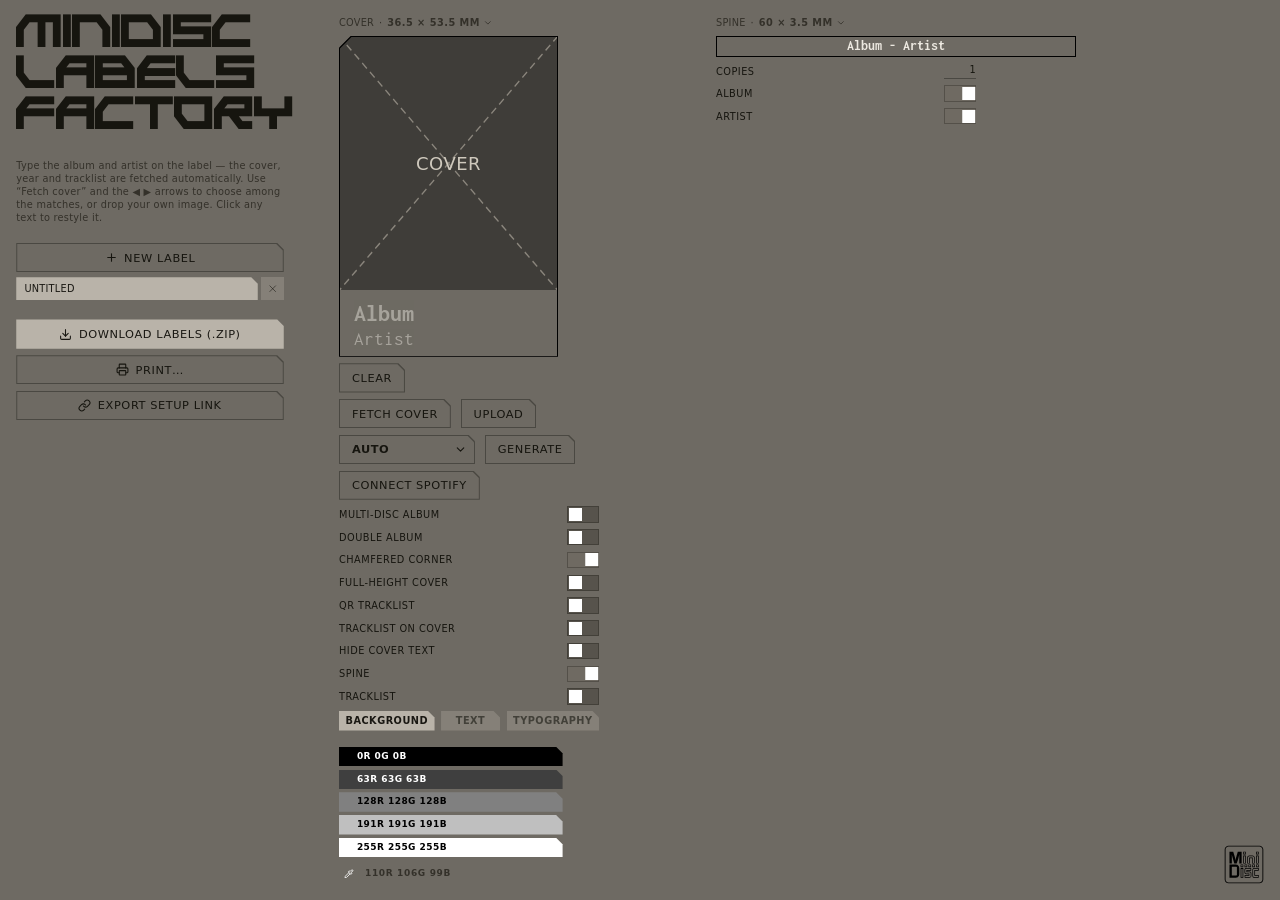
==== commit 41265e00: "Updates" ====
--- a/projects/md_labels/index.html
+++ b/projects/md_labels/index.html
@@ -11,8 +11,8 @@
       rel="stylesheet"
     />
     <title>MiniDisc Labels Factory</title>
-    <script type="module" crossorigin src="/projects/md_labels/assets/index-B6EUMEBW.js"></script>
-    <link rel="stylesheet" crossorigin href="/projects/md_labels/assets/index-BLtE-jF-.css">
+    <script type="module" crossorigin src="/projects/md_labels/assets/index-BTs7Mxk7.js"></script>
+    <link rel="stylesheet" crossorigin href="/projects/md_labels/assets/index-CvWBy1aM.css">
   </head>
   <body>
     <div id="root"></div>
--- a/projects/md_labels/assets/index-CvWBy1aM.css
+++ b/projects/md_labels/assets/index-CvWBy1aM.css
@@ -0,0 +1,2 @@
+/*! tailwindcss v4.3.1 | MIT License | https://tailwindcss.com */
+@layer properties{@supports (((-webkit-hyphens:none)) and (not (margin-trim:inline))) or ((-moz-orient:inline) and (not (color:rgb(from red r g b)))){*,:before,:after,::backdrop{--tw-translate-x:0;--tw-translate-y:0;--tw-translate-z:0;--tw-rotate-x:initial;--tw-rotate-y:initial;--tw-rotate-z:initial;--tw-skew-x:initial;--tw-skew-y:initial;--tw-space-y-reverse:0;--tw-border-style:solid;--tw-leading:initial;--tw-font-weight:initial;--tw-tracking:initial;--tw-ordinal:initial;--tw-slashed-zero:initial;--tw-numeric-figure:initial;--tw-numeric-spacing:initial;--tw-numeric-fraction:initial;--tw-shadow:0 0 #0000;--tw-shadow-color:initial;--tw-shadow-alpha:100%;--tw-inset-shadow:0 0 #0000;--tw-inset-shadow-color:initial;--tw-inset-shadow-alpha:100%;--tw-ring-color:initial;--tw-ring-shadow:0 0 #0000;--tw-inset-ring-color:initial;--tw-inset-ring-shadow:0 0 #0000;--tw-ring-inset:initial;--tw-ring-offset-width:0px;--tw-ring-offset-color:#fff;--tw-ring-offset-shadow:0 0 #0000;--tw-outline-style:solid;--tw-blur:initial;--tw-brightness:initial;--tw-contrast:initial;--tw-grayscale:initial;--tw-hue-rotate:initial;--tw-invert:initial;--tw-opacity:initial;--tw-saturate:initial;--tw-sepia:initial;--tw-drop-shadow:initial;--tw-drop-shadow-color:initial;--tw-drop-shadow-alpha:100%;--tw-drop-shadow-size:initial;--tw-duration:initial;--tw-animation-delay:0s;--tw-animation-direction:normal;--tw-animation-duration:initial;--tw-animation-fill-mode:none;--tw-animation-iteration-count:1;--tw-enter-blur:0;--tw-enter-opacity:1;--tw-enter-rotate:0;--tw-enter-scale:1;--tw-enter-translate-x:0;--tw-enter-translate-y:0;--tw-exit-blur:0;--tw-exit-opacity:1;--tw-exit-rotate:0;--tw-exit-scale:1;--tw-exit-translate-x:0;--tw-exit-translate-y:0}}}@layer theme{:root,:host{--font-sans:ui-sans-serif, system-ui, -apple-system, "Segoe UI", Roboto, Helvetica, Arial, sans-serif;--color-neutral-500:oklch(55.6% 0 0);--color-black:#000;--color-white:#fff;--spacing:.25rem;--container-sm:24rem;--container-md:28rem;--container-lg:32rem;--text-xs:.75rem;--text-xs--line-height:calc(1 / .75);--text-sm:.875rem;--text-sm--line-height:calc(1.25 / .875);--text-base:1rem;--text-base--line-height:calc(1.5 / 1);--text-lg:1.125rem;--text-lg--line-height:calc(1.75 / 1.125);--text-2xl:1.5rem;--text-2xl--line-height:calc(2 / 1.5);--text-5xl:3rem;--text-5xl--line-height:1;--font-weight-normal:400;--font-weight-medium:500;--font-weight-semibold:600;--font-weight-bold:700;--tracking-wide:.025em;--tracking-widest:.1em;--radius-xs:.125rem;--default-transition-duration:.15s;--default-transition-timing-function:cubic-bezier(.4, 0, .2, 1);--default-font-family:ui-sans-serif, system-ui, -apple-system, "Segoe UI", Roboto, Helvetica, Arial, sans-serif;--default-mono-font-family:ui-sans-serif, system-ui, -apple-system, "Segoe UI", Roboto, Helvetica, Arial, sans-serif;--font-display:"FX300 Angular", ui-sans-serif, sans-serif}}@layer base{*,:after,:before,::backdrop{box-sizing:border-box;border:0 solid;margin:0;padding:0}::file-selector-button{box-sizing:border-box;border:0 solid;margin:0;padding:0}html,:host{-webkit-text-size-adjust:100%;tab-size:4;line-height:1.5;font-family:var(--default-font-family,ui-sans-serif, system-ui, sans-serif, "Apple Color Emoji", "Segoe UI Emoji", "Segoe UI Symbol", "Noto Color Emoji");font-feature-settings:var(--default-font-feature-settings,normal);font-variation-settings:var(--default-font-variation-settings,normal);-webkit-tap-highlight-color:transparent}hr{height:0;color:inherit;border-top-width:1px}abbr:where([title]){-webkit-text-decoration:underline dotted;text-decoration:underline dotted}h1,h2,h3,h4,h5,h6{font-size:inherit;font-weight:inherit}a{color:inherit;-webkit-text-decoration:inherit;-webkit-text-decoration:inherit;-webkit-text-decoration:inherit;-webkit-text-decoration:inherit;text-decoration:inherit}b,strong{font-weight:bolder}code,kbd,samp,pre{font-family:var(--default-mono-font-family,ui-monospace, SFMono-Regular, Menlo, Monaco, Consolas, "Liberation Mono", "Courier New", monospace);font-feature-settings:var(--default-mono-font-feature-settings,normal);font-variation-settings:var(--default-mono-font-variation-settings,normal);font-size:1em}small{font-size:80%}sub,sup{vertical-align:baseline;font-size:75%;line-height:0;position:relative}sub{bottom:-.25em}sup{top:-.5em}table{text-indent:0;border-color:inherit;border-collapse:collapse}:-moz-focusring{outline:auto}progress{vertical-align:baseline}summary{display:list-item}ol,ul,menu{list-style:none}img,svg,video,canvas,audio,iframe,embed,object{vertical-align:middle;display:block}img,video{max-width:100%;height:auto}button,input,select,optgroup,textarea{font:inherit;font-feature-settings:inherit;font-variation-settings:inherit;letter-spacing:inherit;color:inherit;opacity:1;background-color:#0000;border-radius:0}::file-selector-button{font:inherit;font-feature-settings:inherit;font-variation-settings:inherit;letter-spacing:inherit;color:inherit;opacity:1;background-color:#0000;border-radius:0}:where(select:is([multiple],[size])) optgroup{font-weight:bolder}:where(select:is([multiple],[size])) optgroup option{padding-inline-start:20px}::file-selector-button{margin-inline-end:4px}::placeholder{opacity:1}@supports (not ((-webkit-appearance:-apple-pay-button))) or (contain-intrinsic-size:1px){::placeholder{color:currentColor}@supports (color:color-mix(in lab, red, red)){::placeholder{color:color-mix(in oklab, currentcolor 50%, transparent)}}}textarea{resize:vertical}::-webkit-search-decoration{-webkit-appearance:none}::-webkit-date-and-time-value{min-height:1lh;text-align:inherit}::-webkit-datetime-edit{display:inline-flex}::-webkit-datetime-edit-fields-wrapper{padding:0}::-webkit-datetime-edit{padding-block:0}::-webkit-datetime-edit-year-field{padding-block:0}::-webkit-datetime-edit-month-field{padding-block:0}::-webkit-datetime-edit-day-field{padding-block:0}::-webkit-datetime-edit-hour-field{padding-block:0}::-webkit-datetime-edit-minute-field{padding-block:0}::-webkit-datetime-edit-second-field{padding-block:0}::-webkit-datetime-edit-millisecond-field{padding-block:0}::-webkit-datetime-edit-meridiem-field{padding-block:0}::-webkit-calendar-picker-indicator{line-height:1}:-moz-ui-invalid{box-shadow:none}button,input:where([type=button],[type=reset],[type=submit]){appearance:button}::file-selector-button{appearance:button}::-webkit-inner-spin-button{height:auto}::-webkit-outer-spin-button{height:auto}[hidden]:where(:not([hidden=until-found])){display:none!important}*{border-color:var(--border);outline-color:var(--ring)}@supports (color:color-mix(in lab, red, red)){*{outline-color:color-mix(in oklab, var(--ring) 50%, transparent)}}html{font-size:13px}body{background-color:var(--background);color:var(--foreground);font-family:var(--font-sans);letter-spacing:.02em}h1{font-family:var(--font-display);letter-spacing:.04em}h2,h3,label,button,select,[role=tab]{text-transform:uppercase;letter-spacing:.05em;font-weight:700}}@layer components;@layer utilities{.\@container\/card-header{container:card-header/inline-size}.pointer-events-none{pointer-events:none}.collapse{visibility:collapse}.visible{visibility:visible}.sr-only{clip-path:inset(50%);white-space:nowrap;border-width:0;width:1px;height:1px;margin:-1px;padding:0;position:absolute;overflow:hidden}.absolute{position:absolute}.fixed{position:fixed}.relative{position:relative}.sticky{position:sticky}.inset-0{inset:0}.top-0{top:0}.top-1\.5{top:calc(var(--spacing) * 1.5)}.top-1\/2{top:50%}.top-4{top:calc(var(--spacing) * 4)}.top-\[50\%\]{top:50%}.right-0{right:0}.right-2\.5{right:calc(var(--spacing) * 2.5)}.right-4{right:calc(var(--spacing) * 4)}.right-5{right:calc(var(--spacing) * 5)}.bottom-0{bottom:0}.bottom-5{bottom:calc(var(--spacing) * 5)}.-left-\[99999px\]{left:-99999px}.left-0{left:0}.left-1{left:var(--spacing)}.left-1\/2,.left-\[50\%\]{left:50%}.z-10{z-index:10}.z-50{z-index:50}.col-start-2{grid-column-start:2}.row-span-2{grid-row:span 2/span 2}.row-start-1{grid-row-start:1}.-mx-1{margin-inline:calc(var(--spacing) * -1)}.mx-auto{margin-inline:auto}.my-1{margin-block:var(--spacing)}.mt-1{margin-top:var(--spacing)}.mt-2{margin-top:calc(var(--spacing) * 2)}.mt-5{margin-top:calc(var(--spacing) * 5)}.mt-auto{margin-top:auto}.mr-1{margin-right:var(--spacing)}.ml-auto{margin-left:auto}.block{display:block}.flex{display:flex}.grid{display:grid}.hidden{display:none}.inline{display:inline}.inline-flex{display:inline-flex}.table{display:table}.field-sizing-content{field-sizing:content}.size-3{width:calc(var(--spacing) * 3);height:calc(var(--spacing) * 3)}.size-3\.5{width:calc(var(--spacing) * 3.5);height:calc(var(--spacing) * 3.5)}.size-4{width:calc(var(--spacing) * 4);height:calc(var(--spacing) * 4)}.size-5{width:calc(var(--spacing) * 5);height:calc(var(--spacing) * 5)}.size-6{width:calc(var(--spacing) * 6);height:calc(var(--spacing) * 6)}.size-7{width:calc(var(--spacing) * 7);height:calc(var(--spacing) * 7)}.size-8{width:calc(var(--spacing) * 8);height:calc(var(--spacing) * 8)}.size-9{width:calc(var(--spacing) * 9);height:calc(var(--spacing) * 9)}.size-10{width:calc(var(--spacing) * 10);height:calc(var(--spacing) * 10)}.size-full{width:100%;height:100%}.h-4{height:calc(var(--spacing) * 4)}.h-5{height:calc(var(--spacing) * 5)}.h-6{height:calc(var(--spacing) * 6)}.h-8{height:calc(var(--spacing) * 8)}.h-9{height:calc(var(--spacing) * 9)}.h-10{height:calc(var(--spacing) * 10)}.h-12{height:calc(var(--spacing) * 12)}.h-full{height:100%}.h-px{height:1px}.h-svh{height:100svh}.max-h-\[300px\]{max-height:300px}.min-h-0{min-height:0}.min-h-16{min-height:calc(var(--spacing) * 16)}.min-h-svh{min-height:100svh}.w-\(--radix-popover-trigger-width\){width:var(--radix-popover-trigger-width)}.w-2\.5{width:calc(var(--spacing) * 2.5)}.w-5{width:calc(var(--spacing) * 5)}.w-7{width:calc(var(--spacing) * 7)}.w-10{width:calc(var(--spacing) * 10)}.w-72{width:calc(var(--spacing) * 72)}.w-80{width:calc(var(--spacing) * 80)}.w-\[86\%\]{width:86%}.w-\[300px\]{width:300px}.w-auto{width:auto}.w-fit{width:fit-content}.w-full{width:100%}.w-px{width:1px}.max-w-\[calc\(100\%-2rem\)\]{max-width:calc(100% - 2rem)}.max-w-md{max-width:var(--container-md)}.max-w-sm{max-width:var(--container-sm)}.min-w-0{min-width:0}.flex-1{flex:1}.shrink-0{flex-shrink:0}.origin-\(--radix-popover-content-transform-origin\){transform-origin:var(--radix-popover-content-transform-origin)}.-translate-x-1\/2{--tw-translate-x:calc(calc(1 / 2 * 100%) * -1);translate:var(--tw-translate-x) var(--tw-translate-y)}.translate-x-\[-50\%\]{--tw-translate-x:-50%;translate:var(--tw-translate-x) var(--tw-translate-y)}.-translate-y-1\/2{--tw-translate-y:calc(calc(1 / 2 * 100%) * -1);translate:var(--tw-translate-x) var(--tw-translate-y)}.translate-y-\[-50\%\]{--tw-translate-y:-50%;translate:var(--tw-translate-x) var(--tw-translate-y)}.transform{transform:var(--tw-rotate-x,) var(--tw-rotate-y,) var(--tw-rotate-z,) var(--tw-skew-x,) var(--tw-skew-y,)}.cursor-default{cursor:default}.cursor-ew-resize{cursor:ew-resize}.cursor-ns-resize{cursor:ns-resize}.cursor-pointer{cursor:pointer}.touch-none{touch-action:none}.resize-none{resize:none}.scroll-py-1{scroll-padding-block:var(--spacing)}.appearance-none{appearance:none}.auto-rows-min{grid-auto-rows:min-content}.grid-rows-\[auto_auto\]{grid-template-rows:auto auto}.flex-col{flex-direction:column}.flex-col-reverse{flex-direction:column-reverse}.flex-wrap{flex-wrap:wrap}.place-items-center{place-items:center}.content-start{align-content:flex-start}.items-baseline{align-items:baseline}.items-center{align-items:center}.items-start{align-items:flex-start}.items-stretch{align-items:stretch}.justify-between{justify-content:space-between}.justify-center{justify-content:center}.justify-end{justify-content:flex-end}.gap-0\.5{gap:calc(var(--spacing) * .5)}.gap-1{gap:var(--spacing)}.gap-1\.5{gap:calc(var(--spacing) * 1.5)}.gap-2{gap:calc(var(--spacing) * 2)}.gap-3{gap:calc(var(--spacing) * 3)}.gap-4{gap:calc(var(--spacing) * 4)}.gap-5{gap:calc(var(--spacing) * 5)}.gap-6{gap:calc(var(--spacing) * 6)}.gap-12{gap:calc(var(--spacing) * 12)}.gap-36{gap:calc(var(--spacing) * 36)}:where(.space-y-2\.5>:not(:last-child)){--tw-space-y-reverse:0;margin-block-start:calc(calc(var(--spacing) * 2.5) * var(--tw-space-y-reverse));margin-block-end:calc(calc(var(--spacing) * 2.5) * calc(1 - var(--tw-space-y-reverse)))}:where(.space-y-3>:not(:last-child)){--tw-space-y-reverse:0;margin-block-start:calc(calc(var(--spacing) * 3) * var(--tw-space-y-reverse));margin-block-end:calc(calc(var(--spacing) * 3) * calc(1 - var(--tw-space-y-reverse)))}.self-end{align-self:flex-end}.self-start{align-self:flex-start}.self-stretch{align-self:stretch}.justify-self-end{justify-self:flex-end}.truncate{text-overflow:ellipsis;white-space:nowrap;overflow:hidden}.overflow-auto{overflow:auto}.overflow-hidden{overflow:hidden}.overflow-x-hidden{overflow-x:hidden}.overflow-y-auto{overflow-y:auto}.rounded-full{border-radius:3.40282e38px}.rounded-lg{border-radius:var(--radius)}.rounded-md{border-radius:calc(var(--radius) - 2px)}.rounded-none{border-radius:0}.rounded-sm{border-radius:calc(var(--radius) - 4px)}.rounded-xl{border-radius:calc(var(--radius) + 4px)}.rounded-xs{border-radius:var(--radius-xs)}.border{border-style:var(--tw-border-style);border-width:1px}.border-b{border-bottom-style:var(--tw-border-style);border-bottom-width:1px}.border-black\/20{border-color:#0003}@supports (color:color-mix(in lab, red, red)){.border-black\/20{border-color:color-mix(in oklab, var(--color-black) 20%, transparent)}}.border-border{border-color:var(--border)}.border-current\/20{border-color:currentColor}@supports (color:color-mix(in lab, red, red)){.border-current\/20{border-color:color-mix(in oklab, currentcolor 20%, transparent)}}.border-current\/40{border-color:currentColor}@supports (color:color-mix(in lab, red, red)){.border-current\/40{border-color:color-mix(in oklab, currentcolor 40%, transparent)}}.border-foreground\/30{border-color:var(--foreground)}@supports (color:color-mix(in lab, red, red)){.border-foreground\/30{border-color:color-mix(in oklab, var(--foreground) 30%, transparent)}}.border-foreground\/40{border-color:var(--foreground)}@supports (color:color-mix(in lab, red, red)){.border-foreground\/40{border-color:color-mix(in oklab, var(--foreground) 40%, transparent)}}.border-input{border-color:var(--input)}.bg-\[\#9b958a\]{background-color:#9b958a}.bg-\[\#57534c\]{background-color:#57534c}.bg-\[\#b9b3a9\]{background-color:#b9b3a9}.bg-\[\#b9b3a9\]\/30{background-color:oklab(76.8841% .00251901 .0153757/.3)}.bg-background{background-color:var(--background)}.bg-black\/50{background-color:#00000080}@supports (color:color-mix(in lab, red, red)){.bg-black\/50{background-color:color-mix(in oklab, var(--color-black) 50%, transparent)}}.bg-black\/60{background-color:#0009}@supports (color:color-mix(in lab, red, red)){.bg-black\/60{background-color:color-mix(in oklab, var(--color-black) 60%, transparent)}}.bg-border{background-color:var(--border)}.bg-card{background-color:var(--card)}.bg-destructive{background-color:var(--destructive)}.bg-muted{background-color:var(--muted)}.bg-neutral-500{background-color:var(--color-neutral-500)}.bg-popover{background-color:var(--popover)}.bg-transparent{background-color:#0000}.bg-white{background-color:var(--color-white)}.object-contain{object-fit:contain}.object-cover{object-fit:cover}.object-left{object-position:left}.p-0{padding:0}.p-0\.5{padding:calc(var(--spacing) * .5)}.p-1{padding:var(--spacing)}.p-4{padding:calc(var(--spacing) * 4)}.p-5{padding:calc(var(--spacing) * 5)}.p-6{padding:calc(var(--spacing) * 6)}.p-8{padding:calc(var(--spacing) * 8)}.p-12{padding:calc(var(--spacing) * 12)}.px-1{padding-inline:var(--spacing)}.px-1\.5{padding-inline:calc(var(--spacing) * 1.5)}.px-2{padding-inline:calc(var(--spacing) * 2)}.px-2\.5{padding-inline:calc(var(--spacing) * 2.5)}.px-3{padding-inline:calc(var(--spacing) * 3)}.px-4{padding-inline:calc(var(--spacing) * 4)}.px-6{padding-inline:calc(var(--spacing) * 6)}.py-1{padding-block:var(--spacing)}.py-1\.5{padding-block:calc(var(--spacing) * 1.5)}.py-2{padding-block:calc(var(--spacing) * 2)}.py-2\.5{padding-block:calc(var(--spacing) * 2.5)}.py-3{padding-block:calc(var(--spacing) * 3)}.py-6{padding-block:calc(var(--spacing) * 6)}.pt-3{padding-top:calc(var(--spacing) * 3)}.pt-5{padding-top:calc(var(--spacing) * 5)}.pt-6{padding-top:calc(var(--spacing) * 6)}.pr-4{padding-right:calc(var(--spacing) * 4)}.pr-8{padding-right:calc(var(--spacing) * 8)}.pb-0\.5{padding-bottom:calc(var(--spacing) * .5)}.pb-4{padding-bottom:calc(var(--spacing) * 4)}.pl-4{padding-left:calc(var(--spacing) * 4)}.text-center{text-align:center}.text-left{text-align:left}.text-right{text-align:right}.text-2xl{font-size:var(--text-2xl);line-height:var(--tw-leading,var(--text-2xl--line-height))}.text-5xl{font-size:var(--text-5xl);line-height:var(--tw-leading,var(--text-5xl--line-height))}.text-base{font-size:var(--text-base);line-height:var(--tw-leading,var(--text-base--line-height))}.text-lg{font-size:var(--text-lg);line-height:var(--tw-leading,var(--text-lg--line-height))}.text-sm{font-size:var(--text-sm);line-height:var(--tw-leading,var(--text-sm--line-height))}.text-xs{font-size:var(--text-xs);line-height:var(--tw-leading,var(--text-xs--line-height))}.text-\[9px\]{font-size:9px}.leading-\[1\.05\]{--tw-leading:1.05;line-height:1.05}.leading-none{--tw-leading:1;line-height:1}.font-bold{--tw-font-weight:var(--font-weight-bold);font-weight:var(--font-weight-bold)}.font-medium{--tw-font-weight:var(--font-weight-medium);font-weight:var(--font-weight-medium)}.font-normal{--tw-font-weight:var(--font-weight-normal);font-weight:var(--font-weight-normal)}.font-semibold{--tw-font-weight:var(--font-weight-semibold);font-weight:var(--font-weight-semibold)}.tracking-wide{--tw-tracking:var(--tracking-wide);letter-spacing:var(--tracking-wide)}.tracking-widest{--tw-tracking:var(--tracking-widest);letter-spacing:var(--tracking-widest)}.whitespace-nowrap{white-space:nowrap}.whitespace-pre-line{white-space:pre-line}.text-\[\#1a1813\]{color:#1a1813}.text-background{color:var(--background)}.text-card-foreground{color:var(--card-foreground)}.text-destructive-foreground{color:var(--destructive-foreground)}.text-foreground,.text-foreground\/60{color:var(--foreground)}@supports (color:color-mix(in lab, red, red)){.text-foreground\/60{color:color-mix(in oklab, var(--foreground) 60%, transparent)}}.text-foreground\/70{color:var(--foreground)}@supports (color:color-mix(in lab, red, red)){.text-foreground\/70{color:color-mix(in oklab, var(--foreground) 70%, transparent)}}.text-muted-foreground{color:var(--muted-foreground)}.text-popover-foreground{color:var(--popover-foreground)}.text-primary{color:var(--primary)}.text-white{color:var(--color-white)}.uppercase{text-transform:uppercase}.tabular-nums{--tw-numeric-spacing:tabular-nums;font-variant-numeric:var(--tw-ordinal,) var(--tw-slashed-zero,) var(--tw-numeric-figure,) var(--tw-numeric-spacing,) var(--tw-numeric-fraction,)}.underline{text-decoration-line:underline}.underline-offset-2{text-underline-offset:2px}.underline-offset-4{text-underline-offset:4px}.opacity-0{opacity:0}.opacity-50{opacity:.5}.opacity-60{opacity:.6}.opacity-70{opacity:.7}.opacity-80{opacity:.8}.opacity-100{opacity:1}.shadow-lg{--tw-shadow:0 10px 15px -3px var(--tw-shadow-color,#0000001a), 0 4px 6px -4px var(--tw-shadow-color,#0000001a);box-shadow:var(--tw-inset-shadow), var(--tw-inset-ring-shadow), var(--tw-ring-offset-shadow), var(--tw-ring-shadow), var(--tw-shadow)}.shadow-md{--tw-shadow:0 4px 6px -1px var(--tw-shadow-color,#0000001a), 0 2px 4px -2px var(--tw-shadow-color,#0000001a);box-shadow:var(--tw-inset-shadow), var(--tw-inset-ring-shadow), var(--tw-ring-offset-shadow), var(--tw-ring-shadow), var(--tw-shadow)}.shadow-sm{--tw-shadow:0 1px 3px 0 var(--tw-shadow-color,#0000001a), 0 1px 2px -1px var(--tw-shadow-color,#0000001a);box-shadow:var(--tw-inset-shadow), var(--tw-inset-ring-shadow), var(--tw-ring-offset-shadow), var(--tw-ring-shadow), var(--tw-shadow)}.shadow-xs{--tw-shadow:0 1px 2px 0 var(--tw-shadow-color,#0000000d);box-shadow:var(--tw-inset-shadow), var(--tw-inset-ring-shadow), var(--tw-ring-offset-shadow), var(--tw-ring-shadow), var(--tw-shadow)}.ring-offset-background{--tw-ring-offset-color:var(--background)}.outline-hidden{--tw-outline-style:none;outline-style:none}@media (forced-colors:active){.outline-hidden{outline-offset:2px;outline:2px solid #0000}}.outline{outline-style:var(--tw-outline-style);outline-width:1px}.grayscale{--tw-grayscale:grayscale(100%);filter:var(--tw-blur,) var(--tw-brightness,) var(--tw-contrast,) var(--tw-grayscale,) var(--tw-hue-rotate,) var(--tw-invert,) var(--tw-saturate,) var(--tw-sepia,) var(--tw-drop-shadow,)}.invert{--tw-invert:invert(100%);filter:var(--tw-blur,) var(--tw-brightness,) var(--tw-contrast,) var(--tw-grayscale,) var(--tw-hue-rotate,) var(--tw-invert,) var(--tw-saturate,) var(--tw-sepia,) var(--tw-drop-shadow,)}.filter{filter:var(--tw-blur,) var(--tw-brightness,) var(--tw-contrast,) var(--tw-grayscale,) var(--tw-hue-rotate,) var(--tw-invert,) var(--tw-saturate,) var(--tw-sepia,) var(--tw-drop-shadow,)}.transition-\[color\,box-shadow\]{transition-property:color,box-shadow;transition-timing-function:var(--tw-ease,var(--default-transition-timing-function));transition-duration:var(--tw-duration,var(--default-transition-duration))}.transition-\[width\]{transition-property:width;transition-timing-function:var(--tw-ease,var(--default-transition-timing-function));transition-duration:var(--tw-duration,var(--default-transition-duration))}.transition-all{transition-property:all;transition-timing-function:var(--tw-ease,var(--default-transition-timing-function));transition-duration:var(--tw-duration,var(--default-transition-duration))}.transition-colors{transition-property:color,background-color,border-color,outline-color,text-decoration-color,fill,stroke,--tw-gradient-from,--tw-gradient-via,--tw-gradient-to;transition-timing-function:var(--tw-ease,var(--default-transition-timing-function));transition-duration:var(--tw-duration,var(--default-transition-duration))}.transition-opacity{transition-property:opacity;transition-timing-function:var(--tw-ease,var(--default-transition-timing-function));transition-duration:var(--tw-duration,var(--default-transition-duration))}.transition-transform{transition-property:transform,translate,scale,rotate;transition-timing-function:var(--tw-ease,var(--default-transition-timing-function));transition-duration:var(--tw-duration,var(--default-transition-duration))}.duration-150{--tw-duration:.15s;transition-duration:.15s}.duration-200{--tw-duration:.2s;transition-duration:.2s}.outline-none{--tw-outline-style:none;outline-style:none}.select-none{-webkit-user-select:none;user-select:none}@media (hover:hover){.group-hover\:opacity-100:is(:where(.group):hover *),.group-hover\/band\:opacity-100:is(:where(.group\/band):hover *){opacity:1}}.group-data-\[disabled\=true\]\:pointer-events-none:is(:where(.group)[data-disabled=true] *){pointer-events:none}.group-data-\[disabled\=true\]\:opacity-50:is(:where(.group)[data-disabled=true] *){opacity:.5}.peer-disabled\:cursor-not-allowed:is(:where(.peer):disabled~*){cursor:not-allowed}.peer-disabled\:opacity-50:is(:where(.peer):disabled~*){opacity:.5}.selection\:bg-primary ::selection{background-color:var(--primary)}.selection\:bg-primary::selection{background-color:var(--primary)}.selection\:text-primary-foreground ::selection{color:var(--primary-foreground)}.selection\:text-primary-foreground::selection{color:var(--primary-foreground)}.file\:inline-flex::file-selector-button{display:inline-flex}.file\:h-7::file-selector-button{height:calc(var(--spacing) * 7)}.file\:border-0::file-selector-button{border-style:var(--tw-border-style);border-width:0}.file\:bg-transparent::file-selector-button{background-color:#0000}.file\:text-sm::file-selector-button{font-size:var(--text-sm);line-height:var(--tw-leading,var(--text-sm--line-height))}.file\:font-medium::file-selector-button{--tw-font-weight:var(--font-weight-medium);font-weight:var(--font-weight-medium)}.file\:text-foreground::file-selector-button{color:var(--foreground)}.placeholder\:text-muted-foreground::placeholder{color:var(--muted-foreground)}@media (hover:hover){.hover\:w-\[95\%\]:hover{width:95%}.hover\:bg-\[\#a8a297\]:hover{background-color:#a8a297}.hover\:bg-\[\#b9b3a9\]\/50:hover{background-color:oklab(76.8841% .00251901 .0153757/.5)}.hover\:bg-\[\#c7c2b8\]:hover{background-color:#c7c2b8}.hover\:bg-accent:hover{background-color:var(--accent)}.hover\:bg-destructive:hover{background-color:var(--destructive)}.hover\:bg-white\/20:hover{background-color:#fff3}@supports (color:color-mix(in lab, red, red)){.hover\:bg-white\/20:hover{background-color:color-mix(in oklab, var(--color-white) 20%, transparent)}}.hover\:text-accent-foreground:hover{color:var(--accent-foreground)}.hover\:text-foreground:hover{color:var(--foreground)}.hover\:text-white:hover{color:var(--color-white)}.hover\:underline:hover{text-decoration-line:underline}.hover\:opacity-90:hover{opacity:.9}.hover\:opacity-100:hover{opacity:1}}.focus\:border-foreground:focus{border-color:var(--foreground)}.focus\:ring-2:focus{--tw-ring-shadow:var(--tw-ring-inset,) 0 0 0 calc(2px + var(--tw-ring-offset-width)) var(--tw-ring-color,currentcolor);box-shadow:var(--tw-inset-shadow), var(--tw-inset-ring-shadow), var(--tw-ring-offset-shadow), var(--tw-ring-shadow), var(--tw-shadow)}.focus\:ring-ring:focus{--tw-ring-color:var(--ring)}.focus\:ring-offset-2:focus{--tw-ring-offset-width:2px;--tw-ring-offset-shadow:var(--tw-ring-inset,) 0 0 0 var(--tw-ring-offset-width) var(--tw-ring-offset-color)}.focus\:outline-hidden:focus{--tw-outline-style:none;outline-style:none}@media (forced-colors:active){.focus\:outline-hidden:focus{outline-offset:2px;outline:2px solid #0000}}.focus-visible\:border-ring:focus-visible{border-color:var(--ring)}.focus-visible\:text-foreground:focus-visible{color:var(--foreground)}.focus-visible\:ring-2:focus-visible{--tw-ring-shadow:var(--tw-ring-inset,) 0 0 0 calc(2px + var(--tw-ring-offset-width)) var(--tw-ring-color,currentcolor);box-shadow:var(--tw-inset-shadow), var(--tw-inset-ring-shadow), var(--tw-ring-offset-shadow), var(--tw-ring-shadow), var(--tw-shadow)}.focus-visible\:ring-\[3px\]:focus-visible{--tw-ring-shadow:var(--tw-ring-inset,) 0 0 0 calc(3px + var(--tw-ring-offset-width)) var(--tw-ring-color,currentcolor);box-shadow:var(--tw-inset-shadow), var(--tw-inset-ring-shadow), var(--tw-ring-offset-shadow), var(--tw-ring-shadow), var(--tw-shadow)}.focus-visible\:ring-ring:focus-visible,.focus-visible\:ring-ring\/50:focus-visible{--tw-ring-color:var(--ring)}@supports (color:color-mix(in lab, red, red)){.focus-visible\:ring-ring\/50:focus-visible{--tw-ring-color:color-mix(in oklab, var(--ring) 50%, transparent)}}.disabled\:pointer-events-none:disabled{pointer-events:none}.disabled\:cursor-not-allowed:disabled{cursor:not-allowed}.disabled\:opacity-50:disabled{opacity:.5}.has-data-\[slot\=card-action\]\:grid-cols-\[1fr_auto\]:has([data-slot=card-action]){grid-template-columns:1fr auto}.has-\[\>svg\]\:px-1\.5:has(>svg){padding-inline:calc(var(--spacing) * 1.5)}.has-\[\>svg\]\:px-2\.5:has(>svg){padding-inline:calc(var(--spacing) * 2.5)}.has-\[\>svg\]\:px-3:has(>svg){padding-inline:calc(var(--spacing) * 3)}.has-\[\>svg\]\:px-4:has(>svg){padding-inline:calc(var(--spacing) * 4)}.aria-invalid\:border-destructive[aria-invalid=true]{border-color:var(--destructive)}.aria-invalid\:ring-destructive\/20[aria-invalid=true]{--tw-ring-color:var(--destructive)}@supports (color:color-mix(in lab, red, red)){.aria-invalid\:ring-destructive\/20[aria-invalid=true]{--tw-ring-color:color-mix(in oklab, var(--destructive) 20%, transparent)}}.data-\[disabled\=true\]\:pointer-events-none[data-disabled=true]{pointer-events:none}.data-\[disabled\=true\]\:opacity-50[data-disabled=true]{opacity:.5}.data-\[orientation\=horizontal\]\:h-px[data-orientation=horizontal]{height:1px}.data-\[orientation\=horizontal\]\:w-full[data-orientation=horizontal]{width:100%}.data-\[orientation\=vertical\]\:h-full[data-orientation=vertical]{height:100%}.data-\[orientation\=vertical\]\:w-px[data-orientation=vertical]{width:1px}.data-\[selected\=true\]\:bg-accent[data-selected=true]{background-color:var(--accent)}.data-\[selected\=true\]\:text-accent-foreground[data-selected=true]{color:var(--accent-foreground)}.data-\[side\=bottom\]\:slide-in-from-top-2[data-side=bottom]{--tw-enter-translate-y:calc(2*var(--spacing)*-1)}.data-\[side\=left\]\:slide-in-from-right-2[data-side=left]{--tw-enter-translate-x:calc(2*var(--spacing))}.data-\[side\=right\]\:slide-in-from-left-2[data-side=right]{--tw-enter-translate-x:calc(2*var(--spacing)*-1)}.data-\[side\=top\]\:slide-in-from-bottom-2[data-side=top]{--tw-enter-translate-y:calc(2*var(--spacing))}:is(.\*\*\:data-\[slot\=command-input-wrapper\]\:h-12 *)[data-slot=command-input-wrapper]{height:calc(var(--spacing) * 12)}.data-\[state\=active\]\:bg-\[\#b9b3a9\][data-state=active]{background-color:#b9b3a9}.data-\[state\=active\]\:text-\[\#1a1813\][data-state=active]{color:#1a1813}.data-\[state\=checked\]\:translate-x-5[data-state=checked]{--tw-translate-x:calc(var(--spacing) * 5);translate:var(--tw-translate-x) var(--tw-translate-y)}.data-\[state\=checked\]\:bg-\[\#6f6a62\][data-state=checked]{background-color:#6f6a62}.data-\[state\=closed\]\:animate-out[data-state=closed]{animation:exit var(--tw-animation-duration,var(--tw-duration,.15s))var(--tw-ease,ease)var(--tw-animation-delay,0s)var(--tw-animation-iteration-count,1)var(--tw-animation-direction,normal)var(--tw-animation-fill-mode,none)}.data-\[state\=closed\]\:fade-out-0[data-state=closed]{--tw-exit-opacity:0}.data-\[state\=closed\]\:zoom-out-95[data-state=closed]{--tw-exit-scale:.95}.data-\[state\=open\]\:animate-in[data-state=open]{animation:enter var(--tw-animation-duration,var(--tw-duration,.15s))var(--tw-ease,ease)var(--tw-animation-delay,0s)var(--tw-animation-iteration-count,1)var(--tw-animation-direction,normal)var(--tw-animation-fill-mode,none)}.data-\[state\=open\]\:bg-accent[data-state=open]{background-color:var(--accent)}.data-\[state\=open\]\:text-muted-foreground[data-state=open]{color:var(--muted-foreground)}.data-\[state\=open\]\:fade-in-0[data-state=open]{--tw-enter-opacity:0}.data-\[state\=open\]\:zoom-in-95[data-state=open]{--tw-enter-scale:.95}.data-\[state\=unchecked\]\:translate-x-0[data-state=unchecked]{--tw-translate-x:0;translate:var(--tw-translate-x) var(--tw-translate-y)}@media (width>=40rem){.sm\:max-w-lg{max-width:var(--container-lg)}.sm\:flex-row{flex-direction:row}.sm\:justify-end{justify-content:flex-end}.sm\:text-left{text-align:left}}@media (width>=48rem){.md\:text-sm{font-size:var(--text-sm);line-height:var(--tw-leading,var(--text-sm--line-height))}}@media (prefers-color-scheme:dark){.dark\:bg-input\/30{background-color:var(--input)}@supports (color:color-mix(in lab, red, red)){.dark\:bg-input\/30{background-color:color-mix(in oklab, var(--input) 30%, transparent)}}@media (hover:hover){.dark\:hover\:bg-accent\/50:hover{background-color:var(--accent)}@supports (color:color-mix(in lab, red, red)){.dark\:hover\:bg-accent\/50:hover{background-color:color-mix(in oklab, var(--accent) 50%, transparent)}}}.dark\:aria-invalid\:ring-destructive\/40[aria-invalid=true]{--tw-ring-color:var(--destructive)}@supports (color:color-mix(in lab, red, red)){.dark\:aria-invalid\:ring-destructive\/40[aria-invalid=true]{--tw-ring-color:color-mix(in oklab, var(--destructive) 40%, transparent)}}}.\[\&_\[cmdk-group-heading\]\]\:px-2 [cmdk-group-heading]{padding-inline:calc(var(--spacing) * 2)}.\[\&_\[cmdk-group-heading\]\]\:py-1\.5 [cmdk-group-heading]{padding-block:calc(var(--spacing) * 1.5)}.\[\&_\[cmdk-group-heading\]\]\:text-xs [cmdk-group-heading]{font-size:var(--text-xs);line-height:var(--tw-leading,var(--text-xs--line-height))}.\[\&_\[cmdk-group-heading\]\]\:font-medium [cmdk-group-heading]{--tw-font-weight:var(--font-weight-medium);font-weight:var(--font-weight-medium)}.\[\&_\[cmdk-group-heading\]\]\:text-muted-foreground [cmdk-group-heading]{color:var(--muted-foreground)}.\[\&_\[cmdk-group\]\]\:px-2 [cmdk-group]{padding-inline:calc(var(--spacing) * 2)}.\[\&_\[cmdk-group\]\:not\(\[hidden\]\)_\~\[cmdk-group\]\]\:pt-0 [cmdk-group]:not([hidden])~[cmdk-group]{padding-top:0}.\[\&_\[cmdk-input-wrapper\]_svg\]\:h-5 [cmdk-input-wrapper] svg{height:calc(var(--spacing) * 5)}.\[\&_\[cmdk-input-wrapper\]_svg\]\:w-5 [cmdk-input-wrapper] svg{width:calc(var(--spacing) * 5)}.\[\&_\[cmdk-input\]\]\:h-12 [cmdk-input]{height:calc(var(--spacing) * 12)}.\[\&_\[cmdk-item\]\]\:px-2 [cmdk-item]{padding-inline:calc(var(--spacing) * 2)}.\[\&_\[cmdk-item\]\]\:py-3 [cmdk-item]{padding-block:calc(var(--spacing) * 3)}.\[\&_\[cmdk-item\]_svg\]\:h-5 [cmdk-item] svg{height:calc(var(--spacing) * 5)}.\[\&_\[cmdk-item\]_svg\]\:w-5 [cmdk-item] svg{width:calc(var(--spacing) * 5)}.\[\&_svg\]\:pointer-events-none svg{pointer-events:none}.\[\&_svg\]\:shrink-0 svg{flex-shrink:0}.\[\&_svg\:not\(\[class\*\=\'size-\'\]\)\]\:size-3 svg:not([class*=size-]){width:calc(var(--spacing) * 3);height:calc(var(--spacing) * 3)}.\[\&_svg\:not\(\[class\*\=\'size-\'\]\)\]\:size-4 svg:not([class*=size-]){width:calc(var(--spacing) * 4);height:calc(var(--spacing) * 4)}.\[\&_svg\:not\(\[class\*\=\'text-\'\]\)\]\:text-muted-foreground svg:not([class*=text-]){color:var(--muted-foreground)}.\[\.border-b\]\:pb-6.border-b{padding-bottom:calc(var(--spacing) * 6)}.\[\.border-t\]\:pt-6.border-t{padding-top:calc(var(--spacing) * 6)}}@property --tw-animation-delay{syntax:"*";inherits:false;initial-value:0s}@property --tw-animation-direction{syntax:"*";inherits:false;initial-value:normal}@property --tw-animation-duration{syntax:"*";inherits:false}@property --tw-animation-fill-mode{syntax:"*";inherits:false;initial-value:none}@property --tw-animation-iteration-count{syntax:"*";inherits:false;initial-value:1}@property --tw-enter-blur{syntax:"*";inherits:false;initial-value:0}@property --tw-enter-opacity{syntax:"*";inherits:false;initial-value:1}@property --tw-enter-rotate{syntax:"*";inherits:false;initial-value:0}@property --tw-enter-scale{syntax:"*";inherits:false;initial-value:1}@property --tw-enter-translate-x{syntax:"*";inherits:false;initial-value:0}@property --tw-enter-translate-y{syntax:"*";inherits:false;initial-value:0}@property --tw-exit-blur{syntax:"*";inherits:false;initial-value:0}@property --tw-exit-opacity{syntax:"*";inherits:false;initial-value:1}@property --tw-exit-rotate{syntax:"*";inherits:false;initial-value:0}@property --tw-exit-scale{syntax:"*";inherits:false;initial-value:1}@property --tw-exit-translate-x{syntax:"*";inherits:false;initial-value:0}@property --tw-exit-translate-y{syntax:"*";inherits:false;initial-value:0}:root{--radius:.625rem;--background:#6e6a63;--foreground:#16150f;--card:#78736a;--card-foreground:#16150f;--popover:#78736a;--popover-foreground:#16150f;--primary:#16150f;--primary-foreground:#ece8e0;--secondary:#837e73;--secondary-foreground:#16150f;--muted:#837e73;--muted-foreground:#34312a;--accent:#837e73;--accent-foreground:#16150f;--destructive:#2a2420;--destructive-foreground:#ece8e0;--border:#111110;--input:#111110;--ring:#16150f}.shadow-2xs,.shadow-xs,.shadow-sm,.shadow,.shadow-md,.shadow-lg,.shadow-xl,.shadow-2xl{box-shadow:none}.print-table{border-collapse:collapse}.print-cell{border:1px solid #000;padding:0;line-height:0}.print-cell>svg{width:100%;height:100%;display:block}@media print{#root,.print-no{display:none!important}.print-root{background:0 0!important;position:static!important;overflow:visible!important}.print-pages{gap:0!important;padding:0!important;display:block!important}.print-page{break-after:page;overflow:hidden}.print-page:last-child{break-after:auto}}.notch-tr{clip-path:polygon(0 0,calc(100% - .5rem) 0,100% .5rem,100% 100%,0 100%)}.notch-tr-bordered{isolation:isolate;background:0 0;border:0;position:relative}.notch-tr-bordered:before,.notch-tr-bordered:after{content:"";pointer-events:none;clip-path:polygon(0 0,calc(100% - .5rem) 0,100% .5rem,100% 100%,0 100%);position:absolute}.notch-tr-bordered:before{z-index:-2;background:var(--foreground);inset:0}@supports (color:color-mix(in lab, red, red)){.notch-tr-bordered:before{background:color-mix(in srgb, var(--foreground) 40%, transparent)}}.notch-tr-bordered:after{z-index:-1;background:var(--background);inset:1px}.notch-tr-bordered:hover:after{background:var(--foreground)}@supports (color:color-mix(in lab, red, red)){.notch-tr-bordered:hover:after{background:color-mix(in srgb, var(--foreground) 5%, var(--background))}}.ui-range{appearance:none;cursor:pointer;background:0 0;width:100%;height:.9rem}.ui-range::-webkit-slider-runnable-track{background:linear-gradient(to right, #fff var(--range-pct,0%), #0000002e var(--range-pct,0%));height:.4rem}.ui-range::-webkit-slider-thumb{appearance:none;background:#fff;border:none;border-radius:0;width:.55rem;height:.9rem;margin-top:-.25rem}.ui-range::-moz-range-progress{background:#fff;height:.4rem}.ui-range::-moz-range-track{background:#0000002e;height:.4rem}.ui-range::-moz-range-thumb{background:#fff;border:none;border-radius:0;width:.55rem;height:.9rem}.label-field::placeholder{color:currentColor;opacity:.45}@property --tw-translate-x{syntax:"*";inherits:false;initial-value:0}@property --tw-translate-y{syntax:"*";inherits:false;initial-value:0}@property --tw-translate-z{syntax:"*";inherits:false;initial-value:0}@property --tw-rotate-x{syntax:"*";inherits:false}@property --tw-rotate-y{syntax:"*";inherits:false}@property --tw-rotate-z{syntax:"*";inherits:false}@property --tw-skew-x{syntax:"*";inherits:false}@property --tw-skew-y{syntax:"*";inherits:false}@property --tw-space-y-reverse{syntax:"*";inherits:false;initial-value:0}@property --tw-border-style{syntax:"*";inherits:false;initial-value:solid}@property --tw-leading{syntax:"*";inherits:false}@property --tw-font-weight{syntax:"*";inherits:false}@property --tw-tracking{syntax:"*";inherits:false}@property --tw-ordinal{syntax:"*";inherits:false}@property --tw-slashed-zero{syntax:"*";inherits:false}@property --tw-numeric-figure{syntax:"*";inherits:false}@property --tw-numeric-spacing{syntax:"*";inherits:false}@property --tw-numeric-fraction{syntax:"*";inherits:false}@property --tw-shadow{syntax:"*";inherits:false;initial-value:0 0 #0000}@property --tw-shadow-color{syntax:"*";inherits:false}@property --tw-shadow-alpha{syntax:"<percentage>";inherits:false;initial-value:100%}@property --tw-inset-shadow{syntax:"*";inherits:false;initial-value:0 0 #0000}@property --tw-inset-shadow-color{syntax:"*";inherits:false}@property --tw-inset-shadow-alpha{syntax:"<percentage>";inherits:false;initial-value:100%}@property --tw-ring-color{syntax:"*";inherits:false}@property --tw-ring-shadow{syntax:"*";inherits:false;initial-value:0 0 #0000}@property --tw-inset-ring-color{syntax:"*";inherits:false}@property --tw-inset-ring-shadow{syntax:"*";inherits:false;initial-value:0 0 #0000}@property --tw-ring-inset{syntax:"*";inherits:false}@property --tw-ring-offset-width{syntax:"<length>";inherits:false;initial-value:0}@property --tw-ring-offset-color{syntax:"*";inherits:false;initial-value:#fff}@property --tw-ring-offset-shadow{syntax:"*";inherits:false;initial-value:0 0 #0000}@property --tw-outline-style{syntax:"*";inherits:false;initial-value:solid}@property --tw-blur{syntax:"*";inherits:false}@property --tw-brightness{syntax:"*";inherits:false}@property --tw-contrast{syntax:"*";inherits:false}@property --tw-grayscale{syntax:"*";inherits:false}@property --tw-hue-rotate{syntax:"*";inherits:false}@property --tw-invert{syntax:"*";inherits:false}@property --tw-opacity{syntax:"*";inherits:false}@property --tw-saturate{syntax:"*";inherits:false}@property --tw-sepia{syntax:"*";inherits:false}@property --tw-drop-shadow{syntax:"*";inherits:false}@property --tw-drop-shadow-color{syntax:"*";inherits:false}@property --tw-drop-shadow-alpha{syntax:"<percentage>";inherits:false;initial-value:100%}@property --tw-drop-shadow-size{syntax:"*";inherits:false}@property --tw-duration{syntax:"*";inherits:false}@keyframes enter{0%{opacity:var(--tw-enter-opacity,1);transform:translate3d(var(--tw-enter-translate-x,0),var(--tw-enter-translate-y,0),0)scale3d(var(--tw-enter-scale,1),var(--tw-enter-scale,1),var(--tw-enter-scale,1))rotate(var(--tw-enter-rotate,0));filter:blur(var(--tw-enter-blur,0))}}@keyframes exit{to{opacity:var(--tw-exit-opacity,1);transform:translate3d(var(--tw-exit-translate-x,0),var(--tw-exit-translate-y,0),0)scale3d(var(--tw-exit-scale,1),var(--tw-exit-scale,1),var(--tw-exit-scale,1))rotate(var(--tw-exit-rotate,0));filter:blur(var(--tw-exit-blur,0))}}
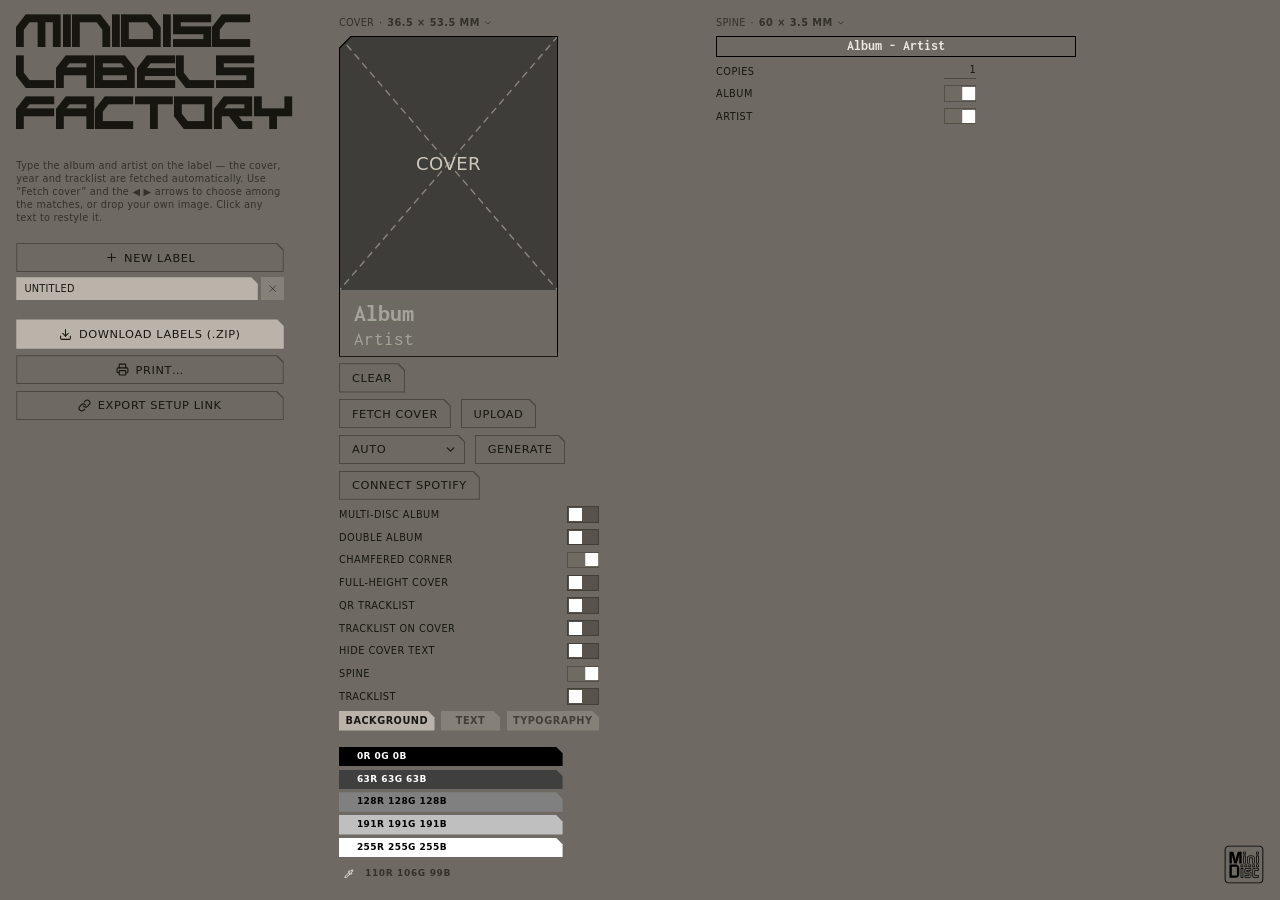
==== commit 2e4c25e4: "Updates" ====
--- a/projects/md_labels/index.html
+++ b/projects/md_labels/index.html
@@ -11,7 +11,7 @@
       rel="stylesheet"
     />
     <title>MiniDisc Labels Factory</title>
-    <script type="module" crossorigin src="/projects/md_labels/assets/index-BTs7Mxk7.js"></script>
+    <script type="module" crossorigin src="/projects/md_labels/assets/index-CC6awEoY.js"></script>
     <link rel="stylesheet" crossorigin href="/projects/md_labels/assets/index-CvWBy1aM.css">
   </head>
   <body>
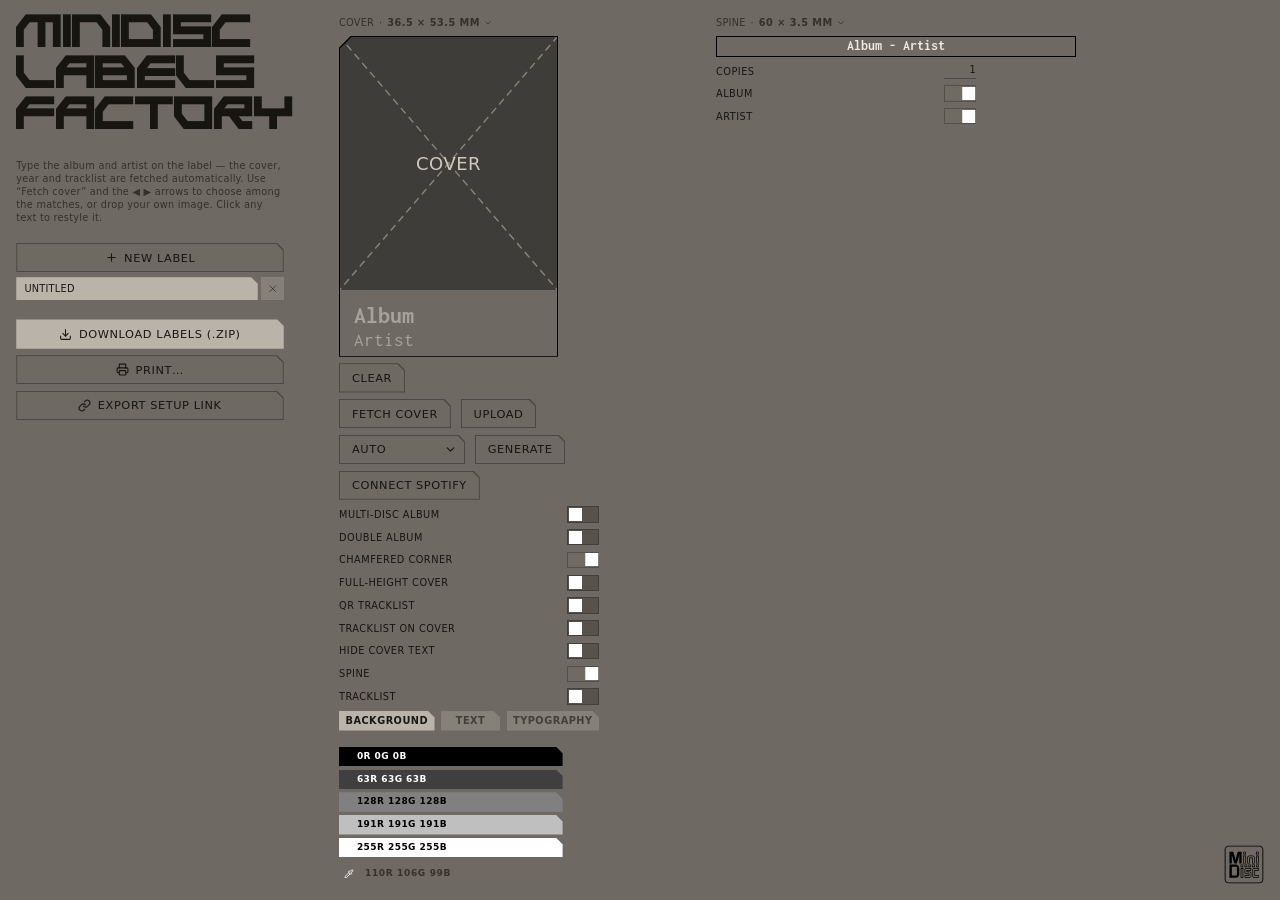
==== commit 0e28bed5: "Updates" ====
--- a/projects/md_labels/index.html
+++ b/projects/md_labels/index.html
@@ -11,8 +11,8 @@
       rel="stylesheet"
     />
     <title>MiniDisc Labels Factory</title>
-    <script type="module" crossorigin src="/projects/md_labels/assets/index-CC6awEoY.js"></script>
-    <link rel="stylesheet" crossorigin href="/projects/md_labels/assets/index-CvWBy1aM.css">
+    <script type="module" crossorigin src="/projects/md_labels/assets/index-BHTiDeAl.js"></script>
+    <link rel="stylesheet" crossorigin href="/projects/md_labels/assets/index-BS9Hke9u.css">
   </head>
   <body>
     <div id="root"></div>
--- a/projects/md_labels/assets/index-BS9Hke9u.css
+++ b/projects/md_labels/assets/index-BS9Hke9u.css
@@ -0,0 +1,2 @@
+/*! tailwindcss v4.3.1 | MIT License | https://tailwindcss.com */
+@layer properties{@supports (((-webkit-hyphens:none)) and (not (margin-trim:inline))) or ((-moz-orient:inline) and (not (color:rgb(from red r g b)))){*,:before,:after,::backdrop{--tw-translate-x:0;--tw-translate-y:0;--tw-translate-z:0;--tw-rotate-x:initial;--tw-rotate-y:initial;--tw-rotate-z:initial;--tw-skew-x:initial;--tw-skew-y:initial;--tw-space-y-reverse:0;--tw-border-style:solid;--tw-leading:initial;--tw-font-weight:initial;--tw-tracking:initial;--tw-ordinal:initial;--tw-slashed-zero:initial;--tw-numeric-figure:initial;--tw-numeric-spacing:initial;--tw-numeric-fraction:initial;--tw-shadow:0 0 #0000;--tw-shadow-color:initial;--tw-shadow-alpha:100%;--tw-inset-shadow:0 0 #0000;--tw-inset-shadow-color:initial;--tw-inset-shadow-alpha:100%;--tw-ring-color:initial;--tw-ring-shadow:0 0 #0000;--tw-inset-ring-color:initial;--tw-inset-ring-shadow:0 0 #0000;--tw-ring-inset:initial;--tw-ring-offset-width:0px;--tw-ring-offset-color:#fff;--tw-ring-offset-shadow:0 0 #0000;--tw-outline-style:solid;--tw-blur:initial;--tw-brightness:initial;--tw-contrast:initial;--tw-grayscale:initial;--tw-hue-rotate:initial;--tw-invert:initial;--tw-opacity:initial;--tw-saturate:initial;--tw-sepia:initial;--tw-drop-shadow:initial;--tw-drop-shadow-color:initial;--tw-drop-shadow-alpha:100%;--tw-drop-shadow-size:initial;--tw-duration:initial;--tw-animation-delay:0s;--tw-animation-direction:normal;--tw-animation-duration:initial;--tw-animation-fill-mode:none;--tw-animation-iteration-count:1;--tw-enter-blur:0;--tw-enter-opacity:1;--tw-enter-rotate:0;--tw-enter-scale:1;--tw-enter-translate-x:0;--tw-enter-translate-y:0;--tw-exit-blur:0;--tw-exit-opacity:1;--tw-exit-rotate:0;--tw-exit-scale:1;--tw-exit-translate-x:0;--tw-exit-translate-y:0}}}@layer theme{:root,:host{--font-sans:ui-sans-serif, system-ui, -apple-system, "Segoe UI", Roboto, Helvetica, Arial, sans-serif;--color-neutral-500:oklch(55.6% 0 0);--color-black:#000;--color-white:#fff;--spacing:.25rem;--container-sm:24rem;--container-md:28rem;--container-lg:32rem;--text-xs:.75rem;--text-xs--line-height:calc(1 / .75);--text-sm:.875rem;--text-sm--line-height:calc(1.25 / .875);--text-base:1rem;--text-base--line-height:calc(1.5 / 1);--text-lg:1.125rem;--text-lg--line-height:calc(1.75 / 1.125);--text-2xl:1.5rem;--text-2xl--line-height:calc(2 / 1.5);--text-5xl:3rem;--text-5xl--line-height:1;--font-weight-normal:400;--font-weight-medium:500;--font-weight-semibold:600;--font-weight-bold:700;--tracking-wide:.025em;--tracking-widest:.1em;--radius-xs:.125rem;--default-transition-duration:.15s;--default-transition-timing-function:cubic-bezier(.4, 0, .2, 1);--default-font-family:ui-sans-serif, system-ui, -apple-system, "Segoe UI", Roboto, Helvetica, Arial, sans-serif;--default-mono-font-family:ui-sans-serif, system-ui, -apple-system, "Segoe UI", Roboto, Helvetica, Arial, sans-serif;--font-display:"FX300 Angular", ui-sans-serif, sans-serif}}@layer base{*,:after,:before,::backdrop{box-sizing:border-box;border:0 solid;margin:0;padding:0}::file-selector-button{box-sizing:border-box;border:0 solid;margin:0;padding:0}html,:host{-webkit-text-size-adjust:100%;tab-size:4;line-height:1.5;font-family:var(--default-font-family,ui-sans-serif, system-ui, sans-serif, "Apple Color Emoji", "Segoe UI Emoji", "Segoe UI Symbol", "Noto Color Emoji");font-feature-settings:var(--default-font-feature-settings,normal);font-variation-settings:var(--default-font-variation-settings,normal);-webkit-tap-highlight-color:transparent}hr{height:0;color:inherit;border-top-width:1px}abbr:where([title]){-webkit-text-decoration:underline dotted;text-decoration:underline dotted}h1,h2,h3,h4,h5,h6{font-size:inherit;font-weight:inherit}a{color:inherit;-webkit-text-decoration:inherit;-webkit-text-decoration:inherit;-webkit-text-decoration:inherit;-webkit-text-decoration:inherit;text-decoration:inherit}b,strong{font-weight:bolder}code,kbd,samp,pre{font-family:var(--default-mono-font-family,ui-monospace, SFMono-Regular, Menlo, Monaco, Consolas, "Liberation Mono", "Courier New", monospace);font-feature-settings:var(--default-mono-font-feature-settings,normal);font-variation-settings:var(--default-mono-font-variation-settings,normal);font-size:1em}small{font-size:80%}sub,sup{vertical-align:baseline;font-size:75%;line-height:0;position:relative}sub{bottom:-.25em}sup{top:-.5em}table{text-indent:0;border-color:inherit;border-collapse:collapse}:-moz-focusring{outline:auto}progress{vertical-align:baseline}summary{display:list-item}ol,ul,menu{list-style:none}img,svg,video,canvas,audio,iframe,embed,object{vertical-align:middle;display:block}img,video{max-width:100%;height:auto}button,input,select,optgroup,textarea{font:inherit;font-feature-settings:inherit;font-variation-settings:inherit;letter-spacing:inherit;color:inherit;opacity:1;background-color:#0000;border-radius:0}::file-selector-button{font:inherit;font-feature-settings:inherit;font-variation-settings:inherit;letter-spacing:inherit;color:inherit;opacity:1;background-color:#0000;border-radius:0}:where(select:is([multiple],[size])) optgroup{font-weight:bolder}:where(select:is([multiple],[size])) optgroup option{padding-inline-start:20px}::file-selector-button{margin-inline-end:4px}::placeholder{opacity:1}@supports (not ((-webkit-appearance:-apple-pay-button))) or (contain-intrinsic-size:1px){::placeholder{color:currentColor}@supports (color:color-mix(in lab, red, red)){::placeholder{color:color-mix(in oklab, currentcolor 50%, transparent)}}}textarea{resize:vertical}::-webkit-search-decoration{-webkit-appearance:none}::-webkit-date-and-time-value{min-height:1lh;text-align:inherit}::-webkit-datetime-edit{display:inline-flex}::-webkit-datetime-edit-fields-wrapper{padding:0}::-webkit-datetime-edit{padding-block:0}::-webkit-datetime-edit-year-field{padding-block:0}::-webkit-datetime-edit-month-field{padding-block:0}::-webkit-datetime-edit-day-field{padding-block:0}::-webkit-datetime-edit-hour-field{padding-block:0}::-webkit-datetime-edit-minute-field{padding-block:0}::-webkit-datetime-edit-second-field{padding-block:0}::-webkit-datetime-edit-millisecond-field{padding-block:0}::-webkit-datetime-edit-meridiem-field{padding-block:0}::-webkit-calendar-picker-indicator{line-height:1}:-moz-ui-invalid{box-shadow:none}button,input:where([type=button],[type=reset],[type=submit]){appearance:button}::file-selector-button{appearance:button}::-webkit-inner-spin-button{height:auto}::-webkit-outer-spin-button{height:auto}[hidden]:where(:not([hidden=until-found])){display:none!important}*{border-color:var(--border);outline-color:var(--ring)}@supports (color:color-mix(in lab, red, red)){*{outline-color:color-mix(in oklab, var(--ring) 50%, transparent)}}html{font-size:13px}body{background-color:var(--background);color:var(--foreground);font-family:var(--font-sans);letter-spacing:.02em}h1{font-family:var(--font-display);letter-spacing:.04em}h2,h3,label,button,select,[role=tab]{text-transform:uppercase;letter-spacing:.05em;font-weight:700}}@layer components;@layer utilities{.\@container\/card-header{container:card-header/inline-size}.pointer-events-none{pointer-events:none}.collapse{visibility:collapse}.visible{visibility:visible}.sr-only{clip-path:inset(50%);white-space:nowrap;border-width:0;width:1px;height:1px;margin:-1px;padding:0;position:absolute;overflow:hidden}.absolute{position:absolute}.fixed{position:fixed}.relative{position:relative}.sticky{position:sticky}.inset-0{inset:0}.top-0{top:0}.top-1\.5{top:calc(var(--spacing) * 1.5)}.top-1\/2{top:50%}.top-4{top:calc(var(--spacing) * 4)}.top-\[50\%\]{top:50%}.right-0{right:0}.right-2\.5{right:calc(var(--spacing) * 2.5)}.right-4{right:calc(var(--spacing) * 4)}.right-5{right:calc(var(--spacing) * 5)}.bottom-0{bottom:0}.bottom-5{bottom:calc(var(--spacing) * 5)}.-left-\[99999px\]{left:-99999px}.left-0{left:0}.left-1{left:var(--spacing)}.left-1\/2,.left-\[50\%\]{left:50%}.z-10{z-index:10}.z-20{z-index:20}.z-50{z-index:50}.col-start-2{grid-column-start:2}.row-span-2{grid-row:span 2/span 2}.row-start-1{grid-row-start:1}.-mx-1{margin-inline:calc(var(--spacing) * -1)}.mx-auto{margin-inline:auto}.mt-1{margin-top:var(--spacing)}.mt-2{margin-top:calc(var(--spacing) * 2)}.mt-5{margin-top:calc(var(--spacing) * 5)}.mt-auto{margin-top:auto}.mr-1{margin-right:var(--spacing)}.ml-auto{margin-left:auto}.block{display:block}.flex{display:flex}.grid{display:grid}.hidden{display:none}.inline{display:inline}.inline-flex{display:inline-flex}.table{display:table}.field-sizing-content{field-sizing:content}.size-3{width:calc(var(--spacing) * 3);height:calc(var(--spacing) * 3)}.size-3\.5{width:calc(var(--spacing) * 3.5);height:calc(var(--spacing) * 3.5)}.size-4{width:calc(var(--spacing) * 4);height:calc(var(--spacing) * 4)}.size-5{width:calc(var(--spacing) * 5);height:calc(var(--spacing) * 5)}.size-6{width:calc(var(--spacing) * 6);height:calc(var(--spacing) * 6)}.size-7{width:calc(var(--spacing) * 7);height:calc(var(--spacing) * 7)}.size-8{width:calc(var(--spacing) * 8);height:calc(var(--spacing) * 8)}.size-9{width:calc(var(--spacing) * 9);height:calc(var(--spacing) * 9)}.size-10{width:calc(var(--spacing) * 10);height:calc(var(--spacing) * 10)}.size-full{width:100%;height:100%}.h-4{height:calc(var(--spacing) * 4)}.h-5{height:calc(var(--spacing) * 5)}.h-6{height:calc(var(--spacing) * 6)}.h-8{height:calc(var(--spacing) * 8)}.h-9{height:calc(var(--spacing) * 9)}.h-10{height:calc(var(--spacing) * 10)}.h-12{height:calc(var(--spacing) * 12)}.h-full{height:100%}.h-px{height:1px}.h-svh{height:100svh}.max-h-\[300px\]{max-height:300px}.min-h-0{min-height:0}.min-h-16{min-height:calc(var(--spacing) * 16)}.min-h-svh{min-height:100svh}.w-\(--radix-popover-trigger-width\){width:var(--radix-popover-trigger-width)}.w-2\.5{width:calc(var(--spacing) * 2.5)}.w-5{width:calc(var(--spacing) * 5)}.w-7{width:calc(var(--spacing) * 7)}.w-10{width:calc(var(--spacing) * 10)}.w-72{width:calc(var(--spacing) * 72)}.w-80{width:calc(var(--spacing) * 80)}.w-\[86\%\]{width:86%}.w-\[300px\]{width:300px}.w-auto{width:auto}.w-fit{width:fit-content}.w-full{width:100%}.w-px{width:1px}.max-w-\[calc\(100\%-2rem\)\]{max-width:calc(100% - 2rem)}.max-w-md{max-width:var(--container-md)}.max-w-sm{max-width:var(--container-sm)}.min-w-0{min-width:0}.flex-1{flex:1}.shrink-0{flex-shrink:0}.origin-\(--radix-popover-content-transform-origin\){transform-origin:var(--radix-popover-content-transform-origin)}.-translate-x-1\/2{--tw-translate-x:calc(calc(1 / 2 * 100%) * -1);translate:var(--tw-translate-x) var(--tw-translate-y)}.translate-x-\[-50\%\]{--tw-translate-x:-50%;translate:var(--tw-translate-x) var(--tw-translate-y)}.-translate-y-1\/2{--tw-translate-y:calc(calc(1 / 2 * 100%) * -1);translate:var(--tw-translate-x) var(--tw-translate-y)}.translate-y-\[-50\%\]{--tw-translate-y:-50%;translate:var(--tw-translate-x) var(--tw-translate-y)}.transform{transform:var(--tw-rotate-x,) var(--tw-rotate-y,) var(--tw-rotate-z,) var(--tw-skew-x,) var(--tw-skew-y,)}.cursor-default{cursor:default}.cursor-ew-resize{cursor:ew-resize}.cursor-ns-resize{cursor:ns-resize}.cursor-pointer{cursor:pointer}.touch-none{touch-action:none}.resize-none{resize:none}.scroll-py-1{scroll-padding-block:var(--spacing)}.appearance-none{appearance:none}.auto-rows-min{grid-auto-rows:min-content}.grid-rows-\[auto_auto\]{grid-template-rows:auto auto}.flex-col{flex-direction:column}.flex-col-reverse{flex-direction:column-reverse}.flex-wrap{flex-wrap:wrap}.place-items-center{place-items:center}.content-start{align-content:flex-start}.items-baseline{align-items:baseline}.items-center{align-items:center}.items-start{align-items:flex-start}.items-stretch{align-items:stretch}.justify-between{justify-content:space-between}.justify-center{justify-content:center}.justify-end{justify-content:flex-end}.gap-0\.5{gap:calc(var(--spacing) * .5)}.gap-1{gap:var(--spacing)}.gap-1\.5{gap:calc(var(--spacing) * 1.5)}.gap-2{gap:calc(var(--spacing) * 2)}.gap-3{gap:calc(var(--spacing) * 3)}.gap-4{gap:calc(var(--spacing) * 4)}.gap-5{gap:calc(var(--spacing) * 5)}.gap-6{gap:calc(var(--spacing) * 6)}.gap-12{gap:calc(var(--spacing) * 12)}.gap-36{gap:calc(var(--spacing) * 36)}:where(.space-y-2\.5>:not(:last-child)){--tw-space-y-reverse:0;margin-block-start:calc(calc(var(--spacing) * 2.5) * var(--tw-space-y-reverse));margin-block-end:calc(calc(var(--spacing) * 2.5) * calc(1 - var(--tw-space-y-reverse)))}:where(.space-y-3>:not(:last-child)){--tw-space-y-reverse:0;margin-block-start:calc(calc(var(--spacing) * 3) * var(--tw-space-y-reverse));margin-block-end:calc(calc(var(--spacing) * 3) * calc(1 - var(--tw-space-y-reverse)))}.self-end{align-self:flex-end}.self-start{align-self:flex-start}.self-stretch{align-self:stretch}.justify-self-end{justify-self:flex-end}.truncate{text-overflow:ellipsis;white-space:nowrap;overflow:hidden}.overflow-auto{overflow:auto}.overflow-hidden{overflow:hidden}.overflow-x-hidden{overflow-x:hidden}.overflow-y-auto{overflow-y:auto}.rounded-full{border-radius:3.40282e38px}.rounded-lg{border-radius:var(--radius)}.rounded-md{border-radius:calc(var(--radius) - 2px)}.rounded-none{border-radius:0}.rounded-sm{border-radius:calc(var(--radius) - 4px)}.rounded-xl{border-radius:calc(var(--radius) + 4px)}.rounded-xs{border-radius:var(--radius-xs)}.border{border-style:var(--tw-border-style);border-width:1px}.border-b{border-bottom-style:var(--tw-border-style);border-bottom-width:1px}.border-black\/20{border-color:#0003}@supports (color:color-mix(in lab, red, red)){.border-black\/20{border-color:color-mix(in oklab, var(--color-black) 20%, transparent)}}.border-border{border-color:var(--border)}.border-current\/20{border-color:currentColor}@supports (color:color-mix(in lab, red, red)){.border-current\/20{border-color:color-mix(in oklab, currentcolor 20%, transparent)}}.border-current\/40{border-color:currentColor}@supports (color:color-mix(in lab, red, red)){.border-current\/40{border-color:color-mix(in oklab, currentcolor 40%, transparent)}}.border-foreground\/30{border-color:var(--foreground)}@supports (color:color-mix(in lab, red, red)){.border-foreground\/30{border-color:color-mix(in oklab, var(--foreground) 30%, transparent)}}.border-foreground\/40{border-color:var(--foreground)}@supports (color:color-mix(in lab, red, red)){.border-foreground\/40{border-color:color-mix(in oklab, var(--foreground) 40%, transparent)}}.border-input{border-color:var(--input)}.bg-\[\#9b958a\]{background-color:#9b958a}.bg-\[\#57534c\]{background-color:#57534c}.bg-\[\#b9b3a9\]{background-color:#b9b3a9}.bg-\[\#b9b3a9\]\/30{background-color:oklab(76.8841% .00251901 .0153757/.3)}.bg-background{background-color:var(--background)}.bg-black\/50{background-color:#00000080}@supports (color:color-mix(in lab, red, red)){.bg-black\/50{background-color:color-mix(in oklab, var(--color-black) 50%, transparent)}}.bg-black\/60{background-color:#0009}@supports (color:color-mix(in lab, red, red)){.bg-black\/60{background-color:color-mix(in oklab, var(--color-black) 60%, transparent)}}.bg-border{background-color:var(--border)}.bg-card{background-color:var(--card)}.bg-destructive{background-color:var(--destructive)}.bg-muted{background-color:var(--muted)}.bg-neutral-500{background-color:var(--color-neutral-500)}.bg-popover{background-color:var(--popover)}.bg-transparent{background-color:#0000}.bg-white{background-color:var(--color-white)}.object-contain{object-fit:contain}.object-cover{object-fit:cover}.object-left{object-position:left}.p-0{padding:0}.p-0\.5{padding:calc(var(--spacing) * .5)}.p-1{padding:var(--spacing)}.p-4{padding:calc(var(--spacing) * 4)}.p-5{padding:calc(var(--spacing) * 5)}.p-6{padding:calc(var(--spacing) * 6)}.p-8{padding:calc(var(--spacing) * 8)}.p-12{padding:calc(var(--spacing) * 12)}.px-1{padding-inline:var(--spacing)}.px-1\.5{padding-inline:calc(var(--spacing) * 1.5)}.px-2{padding-inline:calc(var(--spacing) * 2)}.px-2\.5{padding-inline:calc(var(--spacing) * 2.5)}.px-3{padding-inline:calc(var(--spacing) * 3)}.px-4{padding-inline:calc(var(--spacing) * 4)}.px-6{padding-inline:calc(var(--spacing) * 6)}.py-1{padding-block:var(--spacing)}.py-1\.5{padding-block:calc(var(--spacing) * 1.5)}.py-2{padding-block:calc(var(--spacing) * 2)}.py-2\.5{padding-block:calc(var(--spacing) * 2.5)}.py-3{padding-block:calc(var(--spacing) * 3)}.py-6{padding-block:calc(var(--spacing) * 6)}.pt-3{padding-top:calc(var(--spacing) * 3)}.pt-5{padding-top:calc(var(--spacing) * 5)}.pt-6{padding-top:calc(var(--spacing) * 6)}.pr-4{padding-right:calc(var(--spacing) * 4)}.pr-8{padding-right:calc(var(--spacing) * 8)}.pb-0\.5{padding-bottom:calc(var(--spacing) * .5)}.pb-4{padding-bottom:calc(var(--spacing) * 4)}.pl-4{padding-left:calc(var(--spacing) * 4)}.text-center{text-align:center}.text-left{text-align:left}.text-right{text-align:right}.text-2xl{font-size:var(--text-2xl);line-height:var(--tw-leading,var(--text-2xl--line-height))}.text-5xl{font-size:var(--text-5xl);line-height:var(--tw-leading,var(--text-5xl--line-height))}.text-base{font-size:var(--text-base);line-height:var(--tw-leading,var(--text-base--line-height))}.text-lg{font-size:var(--text-lg);line-height:var(--tw-leading,var(--text-lg--line-height))}.text-sm{font-size:var(--text-sm);line-height:var(--tw-leading,var(--text-sm--line-height))}.text-xs{font-size:var(--text-xs);line-height:var(--tw-leading,var(--text-xs--line-height))}.text-\[9px\]{font-size:9px}.leading-\[1\.05\]{--tw-leading:1.05;line-height:1.05}.leading-none{--tw-leading:1;line-height:1}.font-bold{--tw-font-weight:var(--font-weight-bold);font-weight:var(--font-weight-bold)}.font-medium{--tw-font-weight:var(--font-weight-medium);font-weight:var(--font-weight-medium)}.font-normal{--tw-font-weight:var(--font-weight-normal);font-weight:var(--font-weight-normal)}.font-semibold{--tw-font-weight:var(--font-weight-semibold);font-weight:var(--font-weight-semibold)}.tracking-wide{--tw-tracking:var(--tracking-wide);letter-spacing:var(--tracking-wide)}.tracking-widest{--tw-tracking:var(--tracking-widest);letter-spacing:var(--tracking-widest)}.whitespace-nowrap{white-space:nowrap}.whitespace-pre-line{white-space:pre-line}.text-\[\#1a1813\]{color:#1a1813}.text-background{color:var(--background)}.text-card-foreground{color:var(--card-foreground)}.text-destructive-foreground{color:var(--destructive-foreground)}.text-foreground,.text-foreground\/60{color:var(--foreground)}@supports (color:color-mix(in lab, red, red)){.text-foreground\/60{color:color-mix(in oklab, var(--foreground) 60%, transparent)}}.text-foreground\/70{color:var(--foreground)}@supports (color:color-mix(in lab, red, red)){.text-foreground\/70{color:color-mix(in oklab, var(--foreground) 70%, transparent)}}.text-muted-foreground{color:var(--muted-foreground)}.text-popover-foreground{color:var(--popover-foreground)}.text-primary{color:var(--primary)}.text-white{color:var(--color-white)}.uppercase{text-transform:uppercase}.tabular-nums{--tw-numeric-spacing:tabular-nums;font-variant-numeric:var(--tw-ordinal,) var(--tw-slashed-zero,) var(--tw-numeric-figure,) var(--tw-numeric-spacing,) var(--tw-numeric-fraction,)}.underline{text-decoration-line:underline}.underline-offset-2{text-underline-offset:2px}.underline-offset-4{text-underline-offset:4px}.opacity-0{opacity:0}.opacity-50{opacity:.5}.opacity-60{opacity:.6}.opacity-70{opacity:.7}.opacity-80{opacity:.8}.opacity-100{opacity:1}.shadow-lg{--tw-shadow:0 10px 15px -3px var(--tw-shadow-color,#0000001a), 0 4px 6px -4px var(--tw-shadow-color,#0000001a);box-shadow:var(--tw-inset-shadow), var(--tw-inset-ring-shadow), var(--tw-ring-offset-shadow), var(--tw-ring-shadow), var(--tw-shadow)}.shadow-md{--tw-shadow:0 4px 6px -1px var(--tw-shadow-color,#0000001a), 0 2px 4px -2px var(--tw-shadow-color,#0000001a);box-shadow:var(--tw-inset-shadow), var(--tw-inset-ring-shadow), var(--tw-ring-offset-shadow), var(--tw-ring-shadow), var(--tw-shadow)}.shadow-sm{--tw-shadow:0 1px 3px 0 var(--tw-shadow-color,#0000001a), 0 1px 2px -1px var(--tw-shadow-color,#0000001a);box-shadow:var(--tw-inset-shadow), var(--tw-inset-ring-shadow), var(--tw-ring-offset-shadow), var(--tw-ring-shadow), var(--tw-shadow)}.shadow-xs{--tw-shadow:0 1px 2px 0 var(--tw-shadow-color,#0000000d);box-shadow:var(--tw-inset-shadow), var(--tw-inset-ring-shadow), var(--tw-ring-offset-shadow), var(--tw-ring-shadow), var(--tw-shadow)}.ring-offset-background{--tw-ring-offset-color:var(--background)}.outline-hidden{--tw-outline-style:none;outline-style:none}@media (forced-colors:active){.outline-hidden{outline-offset:2px;outline:2px solid #0000}}.outline{outline-style:var(--tw-outline-style);outline-width:1px}.grayscale{--tw-grayscale:grayscale(100%);filter:var(--tw-blur,) var(--tw-brightness,) var(--tw-contrast,) var(--tw-grayscale,) var(--tw-hue-rotate,) var(--tw-invert,) var(--tw-saturate,) var(--tw-sepia,) var(--tw-drop-shadow,)}.invert{--tw-invert:invert(100%);filter:var(--tw-blur,) var(--tw-brightness,) var(--tw-contrast,) var(--tw-grayscale,) var(--tw-hue-rotate,) var(--tw-invert,) var(--tw-saturate,) var(--tw-sepia,) var(--tw-drop-shadow,)}.filter{filter:var(--tw-blur,) var(--tw-brightness,) var(--tw-contrast,) var(--tw-grayscale,) var(--tw-hue-rotate,) var(--tw-invert,) var(--tw-saturate,) var(--tw-sepia,) var(--tw-drop-shadow,)}.transition-\[color\,box-shadow\]{transition-property:color,box-shadow;transition-timing-function:var(--tw-ease,var(--default-transition-timing-function));transition-duration:var(--tw-duration,var(--default-transition-duration))}.transition-\[width\]{transition-property:width;transition-timing-function:var(--tw-ease,var(--default-transition-timing-function));transition-duration:var(--tw-duration,var(--default-transition-duration))}.transition-all{transition-property:all;transition-timing-function:var(--tw-ease,var(--default-transition-timing-function));transition-duration:var(--tw-duration,var(--default-transition-duration))}.transition-colors{transition-property:color,background-color,border-color,outline-color,text-decoration-color,fill,stroke,--tw-gradient-from,--tw-gradient-via,--tw-gradient-to;transition-timing-function:var(--tw-ease,var(--default-transition-timing-function));transition-duration:var(--tw-duration,var(--default-transition-duration))}.transition-opacity{transition-property:opacity;transition-timing-function:var(--tw-ease,var(--default-transition-timing-function));transition-duration:var(--tw-duration,var(--default-transition-duration))}.transition-transform{transition-property:transform,translate,scale,rotate;transition-timing-function:var(--tw-ease,var(--default-transition-timing-function));transition-duration:var(--tw-duration,var(--default-transition-duration))}.duration-150{--tw-duration:.15s;transition-duration:.15s}.duration-200{--tw-duration:.2s;transition-duration:.2s}.outline-none{--tw-outline-style:none;outline-style:none}.select-none{-webkit-user-select:none;user-select:none}@media (hover:hover){.group-hover\:opacity-100:is(:where(.group):hover *),.group-hover\/band\:opacity-100:is(:where(.group\/band):hover *){opacity:1}}.group-data-\[disabled\=true\]\:pointer-events-none:is(:where(.group)[data-disabled=true] *){pointer-events:none}.group-data-\[disabled\=true\]\:opacity-50:is(:where(.group)[data-disabled=true] *){opacity:.5}.peer-disabled\:cursor-not-allowed:is(:where(.peer):disabled~*){cursor:not-allowed}.peer-disabled\:opacity-50:is(:where(.peer):disabled~*){opacity:.5}.selection\:bg-primary ::selection{background-color:var(--primary)}.selection\:bg-primary::selection{background-color:var(--primary)}.selection\:text-primary-foreground ::selection{color:var(--primary-foreground)}.selection\:text-primary-foreground::selection{color:var(--primary-foreground)}.file\:inline-flex::file-selector-button{display:inline-flex}.file\:h-7::file-selector-button{height:calc(var(--spacing) * 7)}.file\:border-0::file-selector-button{border-style:var(--tw-border-style);border-width:0}.file\:bg-transparent::file-selector-button{background-color:#0000}.file\:text-sm::file-selector-button{font-size:var(--text-sm);line-height:var(--tw-leading,var(--text-sm--line-height))}.file\:font-medium::file-selector-button{--tw-font-weight:var(--font-weight-medium);font-weight:var(--font-weight-medium)}.file\:text-foreground::file-selector-button{color:var(--foreground)}.placeholder\:text-muted-foreground::placeholder{color:var(--muted-foreground)}@media (hover:hover){.hover\:w-\[95\%\]:hover{width:95%}.hover\:bg-\[\#a8a297\]:hover{background-color:#a8a297}.hover\:bg-\[\#b9b3a9\]\/50:hover{background-color:oklab(76.8841% .00251901 .0153757/.5)}.hover\:bg-\[\#c7c2b8\]:hover{background-color:#c7c2b8}.hover\:bg-accent:hover{background-color:var(--accent)}.hover\:bg-destructive:hover{background-color:var(--destructive)}.hover\:bg-white\/20:hover{background-color:#fff3}@supports (color:color-mix(in lab, red, red)){.hover\:bg-white\/20:hover{background-color:color-mix(in oklab, var(--color-white) 20%, transparent)}}.hover\:text-accent-foreground:hover{color:var(--accent-foreground)}.hover\:text-foreground:hover{color:var(--foreground)}.hover\:text-white:hover{color:var(--color-white)}.hover\:underline:hover{text-decoration-line:underline}.hover\:opacity-90:hover{opacity:.9}.hover\:opacity-100:hover{opacity:1}}.focus\:border-foreground:focus{border-color:var(--foreground)}.focus\:ring-2:focus{--tw-ring-shadow:var(--tw-ring-inset,) 0 0 0 calc(2px + var(--tw-ring-offset-width)) var(--tw-ring-color,currentcolor);box-shadow:var(--tw-inset-shadow), var(--tw-inset-ring-shadow), var(--tw-ring-offset-shadow), var(--tw-ring-shadow), var(--tw-shadow)}.focus\:ring-ring:focus{--tw-ring-color:var(--ring)}.focus\:ring-offset-2:focus{--tw-ring-offset-width:2px;--tw-ring-offset-shadow:var(--tw-ring-inset,) 0 0 0 var(--tw-ring-offset-width) var(--tw-ring-offset-color)}.focus\:outline-hidden:focus{--tw-outline-style:none;outline-style:none}@media (forced-colors:active){.focus\:outline-hidden:focus{outline-offset:2px;outline:2px solid #0000}}.focus-visible\:border-ring:focus-visible{border-color:var(--ring)}.focus-visible\:text-foreground:focus-visible{color:var(--foreground)}.focus-visible\:ring-2:focus-visible{--tw-ring-shadow:var(--tw-ring-inset,) 0 0 0 calc(2px + var(--tw-ring-offset-width)) var(--tw-ring-color,currentcolor);box-shadow:var(--tw-inset-shadow), var(--tw-inset-ring-shadow), var(--tw-ring-offset-shadow), var(--tw-ring-shadow), var(--tw-shadow)}.focus-visible\:ring-\[3px\]:focus-visible{--tw-ring-shadow:var(--tw-ring-inset,) 0 0 0 calc(3px + var(--tw-ring-offset-width)) var(--tw-ring-color,currentcolor);box-shadow:var(--tw-inset-shadow), var(--tw-inset-ring-shadow), var(--tw-ring-offset-shadow), var(--tw-ring-shadow), var(--tw-shadow)}.focus-visible\:ring-ring:focus-visible,.focus-visible\:ring-ring\/50:focus-visible{--tw-ring-color:var(--ring)}@supports (color:color-mix(in lab, red, red)){.focus-visible\:ring-ring\/50:focus-visible{--tw-ring-color:color-mix(in oklab, var(--ring) 50%, transparent)}}.disabled\:pointer-events-none:disabled{pointer-events:none}.disabled\:cursor-not-allowed:disabled{cursor:not-allowed}.disabled\:opacity-50:disabled{opacity:.5}.has-data-\[slot\=card-action\]\:grid-cols-\[1fr_auto\]:has([data-slot=card-action]){grid-template-columns:1fr auto}.has-\[\>svg\]\:px-1\.5:has(>svg){padding-inline:calc(var(--spacing) * 1.5)}.has-\[\>svg\]\:px-2\.5:has(>svg){padding-inline:calc(var(--spacing) * 2.5)}.has-\[\>svg\]\:px-3:has(>svg){padding-inline:calc(var(--spacing) * 3)}.has-\[\>svg\]\:px-4:has(>svg){padding-inline:calc(var(--spacing) * 4)}.aria-invalid\:border-destructive[aria-invalid=true]{border-color:var(--destructive)}.aria-invalid\:ring-destructive\/20[aria-invalid=true]{--tw-ring-color:var(--destructive)}@supports (color:color-mix(in lab, red, red)){.aria-invalid\:ring-destructive\/20[aria-invalid=true]{--tw-ring-color:color-mix(in oklab, var(--destructive) 20%, transparent)}}.data-\[disabled\=true\]\:pointer-events-none[data-disabled=true]{pointer-events:none}.data-\[disabled\=true\]\:opacity-50[data-disabled=true]{opacity:.5}.data-\[orientation\=horizontal\]\:h-px[data-orientation=horizontal]{height:1px}.data-\[orientation\=horizontal\]\:w-full[data-orientation=horizontal]{width:100%}.data-\[orientation\=vertical\]\:h-full[data-orientation=vertical]{height:100%}.data-\[orientation\=vertical\]\:w-px[data-orientation=vertical]{width:1px}.data-\[selected\=true\]\:bg-accent[data-selected=true]{background-color:var(--accent)}.data-\[selected\=true\]\:text-accent-foreground[data-selected=true]{color:var(--accent-foreground)}.data-\[side\=bottom\]\:slide-in-from-top-2[data-side=bottom]{--tw-enter-translate-y:calc(2*var(--spacing)*-1)}.data-\[side\=left\]\:slide-in-from-right-2[data-side=left]{--tw-enter-translate-x:calc(2*var(--spacing))}.data-\[side\=right\]\:slide-in-from-left-2[data-side=right]{--tw-enter-translate-x:calc(2*var(--spacing)*-1)}.data-\[side\=top\]\:slide-in-from-bottom-2[data-side=top]{--tw-enter-translate-y:calc(2*var(--spacing))}:is(.\*\*\:data-\[slot\=command-input-wrapper\]\:h-12 *)[data-slot=command-input-wrapper]{height:calc(var(--spacing) * 12)}.data-\[state\=active\]\:bg-\[\#b9b3a9\][data-state=active]{background-color:#b9b3a9}.data-\[state\=active\]\:text-\[\#1a1813\][data-state=active]{color:#1a1813}.data-\[state\=checked\]\:translate-x-5[data-state=checked]{--tw-translate-x:calc(var(--spacing) * 5);translate:var(--tw-translate-x) var(--tw-translate-y)}.data-\[state\=checked\]\:bg-\[\#6f6a62\][data-state=checked]{background-color:#6f6a62}.data-\[state\=closed\]\:animate-out[data-state=closed]{animation:exit var(--tw-animation-duration,var(--tw-duration,.15s))var(--tw-ease,ease)var(--tw-animation-delay,0s)var(--tw-animation-iteration-count,1)var(--tw-animation-direction,normal)var(--tw-animation-fill-mode,none)}.data-\[state\=closed\]\:fade-out-0[data-state=closed]{--tw-exit-opacity:0}.data-\[state\=closed\]\:zoom-out-95[data-state=closed]{--tw-exit-scale:.95}.data-\[state\=open\]\:animate-in[data-state=open]{animation:enter var(--tw-animation-duration,var(--tw-duration,.15s))var(--tw-ease,ease)var(--tw-animation-delay,0s)var(--tw-animation-iteration-count,1)var(--tw-animation-direction,normal)var(--tw-animation-fill-mode,none)}.data-\[state\=open\]\:bg-accent[data-state=open]{background-color:var(--accent)}.data-\[state\=open\]\:text-muted-foreground[data-state=open]{color:var(--muted-foreground)}.data-\[state\=open\]\:fade-in-0[data-state=open]{--tw-enter-opacity:0}.data-\[state\=open\]\:zoom-in-95[data-state=open]{--tw-enter-scale:.95}.data-\[state\=unchecked\]\:translate-x-0[data-state=unchecked]{--tw-translate-x:0;translate:var(--tw-translate-x) var(--tw-translate-y)}@media (width>=40rem){.sm\:max-w-lg{max-width:var(--container-lg)}.sm\:flex-row{flex-direction:row}.sm\:justify-end{justify-content:flex-end}.sm\:text-left{text-align:left}}@media (width>=48rem){.md\:text-sm{font-size:var(--text-sm);line-height:var(--tw-leading,var(--text-sm--line-height))}}@media (prefers-color-scheme:dark){.dark\:bg-input\/30{background-color:var(--input)}@supports (color:color-mix(in lab, red, red)){.dark\:bg-input\/30{background-color:color-mix(in oklab, var(--input) 30%, transparent)}}@media (hover:hover){.dark\:hover\:bg-accent\/50:hover{background-color:var(--accent)}@supports (color:color-mix(in lab, red, red)){.dark\:hover\:bg-accent\/50:hover{background-color:color-mix(in oklab, var(--accent) 50%, transparent)}}}.dark\:aria-invalid\:ring-destructive\/40[aria-invalid=true]{--tw-ring-color:var(--destructive)}@supports (color:color-mix(in lab, red, red)){.dark\:aria-invalid\:ring-destructive\/40[aria-invalid=true]{--tw-ring-color:color-mix(in oklab, var(--destructive) 40%, transparent)}}}.\[\&_\[cmdk-group-heading\]\]\:px-2 [cmdk-group-heading]{padding-inline:calc(var(--spacing) * 2)}.\[\&_\[cmdk-group-heading\]\]\:py-1\.5 [cmdk-group-heading]{padding-block:calc(var(--spacing) * 1.5)}.\[\&_\[cmdk-group-heading\]\]\:text-xs [cmdk-group-heading]{font-size:var(--text-xs);line-height:var(--tw-leading,var(--text-xs--line-height))}.\[\&_\[cmdk-group-heading\]\]\:font-medium [cmdk-group-heading]{--tw-font-weight:var(--font-weight-medium);font-weight:var(--font-weight-medium)}.\[\&_\[cmdk-group-heading\]\]\:text-muted-foreground [cmdk-group-heading]{color:var(--muted-foreground)}.\[\&_\[cmdk-group\]\]\:px-2 [cmdk-group]{padding-inline:calc(var(--spacing) * 2)}.\[\&_\[cmdk-group\]\:not\(\[hidden\]\)_\~\[cmdk-group\]\]\:pt-0 [cmdk-group]:not([hidden])~[cmdk-group]{padding-top:0}.\[\&_\[cmdk-input-wrapper\]_svg\]\:h-5 [cmdk-input-wrapper] svg{height:calc(var(--spacing) * 5)}.\[\&_\[cmdk-input-wrapper\]_svg\]\:w-5 [cmdk-input-wrapper] svg{width:calc(var(--spacing) * 5)}.\[\&_\[cmdk-input\]\]\:h-12 [cmdk-input]{height:calc(var(--spacing) * 12)}.\[\&_\[cmdk-item\]\]\:px-2 [cmdk-item]{padding-inline:calc(var(--spacing) * 2)}.\[\&_\[cmdk-item\]\]\:py-3 [cmdk-item]{padding-block:calc(var(--spacing) * 3)}.\[\&_\[cmdk-item\]_svg\]\:h-5 [cmdk-item] svg{height:calc(var(--spacing) * 5)}.\[\&_\[cmdk-item\]_svg\]\:w-5 [cmdk-item] svg{width:calc(var(--spacing) * 5)}.\[\&_svg\]\:pointer-events-none svg{pointer-events:none}.\[\&_svg\]\:shrink-0 svg{flex-shrink:0}.\[\&_svg\:not\(\[class\*\=\'size-\'\]\)\]\:size-3 svg:not([class*=size-]){width:calc(var(--spacing) * 3);height:calc(var(--spacing) * 3)}.\[\&_svg\:not\(\[class\*\=\'size-\'\]\)\]\:size-4 svg:not([class*=size-]){width:calc(var(--spacing) * 4);height:calc(var(--spacing) * 4)}.\[\&_svg\:not\(\[class\*\=\'text-\'\]\)\]\:text-muted-foreground svg:not([class*=text-]){color:var(--muted-foreground)}.\[\.border-b\]\:pb-6.border-b{padding-bottom:calc(var(--spacing) * 6)}.\[\.border-t\]\:pt-6.border-t{padding-top:calc(var(--spacing) * 6)}}@property --tw-animation-delay{syntax:"*";inherits:false;initial-value:0s}@property --tw-animation-direction{syntax:"*";inherits:false;initial-value:normal}@property --tw-animation-duration{syntax:"*";inherits:false}@property --tw-animation-fill-mode{syntax:"*";inherits:false;initial-value:none}@property --tw-animation-iteration-count{syntax:"*";inherits:false;initial-value:1}@property --tw-enter-blur{syntax:"*";inherits:false;initial-value:0}@property --tw-enter-opacity{syntax:"*";inherits:false;initial-value:1}@property --tw-enter-rotate{syntax:"*";inherits:false;initial-value:0}@property --tw-enter-scale{syntax:"*";inherits:false;initial-value:1}@property --tw-enter-translate-x{syntax:"*";inherits:false;initial-value:0}@property --tw-enter-translate-y{syntax:"*";inherits:false;initial-value:0}@property --tw-exit-blur{syntax:"*";inherits:false;initial-value:0}@property --tw-exit-opacity{syntax:"*";inherits:false;initial-value:1}@property --tw-exit-rotate{syntax:"*";inherits:false;initial-value:0}@property --tw-exit-scale{syntax:"*";inherits:false;initial-value:1}@property --tw-exit-translate-x{syntax:"*";inherits:false;initial-value:0}@property --tw-exit-translate-y{syntax:"*";inherits:false;initial-value:0}:root{--radius:.625rem;--background:#6e6a63;--foreground:#16150f;--card:#78736a;--card-foreground:#16150f;--popover:#78736a;--popover-foreground:#16150f;--primary:#16150f;--primary-foreground:#ece8e0;--secondary:#837e73;--secondary-foreground:#16150f;--muted:#837e73;--muted-foreground:#34312a;--accent:#837e73;--accent-foreground:#16150f;--destructive:#2a2420;--destructive-foreground:#ece8e0;--border:#111110;--input:#111110;--ring:#16150f}.shadow-2xs,.shadow-xs,.shadow-sm,.shadow,.shadow-md,.shadow-lg,.shadow-xl,.shadow-2xl{box-shadow:none}.print-table{border-collapse:collapse}.print-cell{border:1px solid #000;padding:0;line-height:0}.print-cell>svg{width:100%;height:100%;display:block}@media print{#root,.print-no{display:none!important}.print-root{background:0 0!important;position:static!important;overflow:visible!important}.print-pages{gap:0!important;padding:0!important;display:block!important}.print-page{break-after:page;overflow:hidden}.print-page:last-child{break-after:auto}}.notch-tr{clip-path:polygon(0 0,calc(100% - .5rem) 0,100% .5rem,100% 100%,0 100%)}.notch-tr-bordered{isolation:isolate;background:0 0;border:0;position:relative}.notch-tr-bordered:before,.notch-tr-bordered:after{content:"";pointer-events:none;clip-path:polygon(0 0,calc(100% - .5rem) 0,100% .5rem,100% 100%,0 100%);position:absolute}.notch-tr-bordered:before{z-index:-2;background:var(--foreground);inset:0}@supports (color:color-mix(in lab, red, red)){.notch-tr-bordered:before{background:color-mix(in srgb, var(--foreground) 40%, transparent)}}.notch-tr-bordered:after{z-index:-1;background:var(--background);inset:1px}.notch-tr-bordered:hover:after{background:var(--foreground)}@supports (color:color-mix(in lab, red, red)){.notch-tr-bordered:hover:after{background:color-mix(in srgb, var(--foreground) 5%, var(--background))}}.ui-range{appearance:none;cursor:pointer;background:0 0;width:100%;height:.9rem}.ui-range::-webkit-slider-runnable-track{background:linear-gradient(to right, #fff var(--range-pct,0%), #0000002e var(--range-pct,0%));height:.4rem}.ui-range::-webkit-slider-thumb{appearance:none;background:#fff;border:none;border-radius:0;width:.55rem;height:.9rem;margin-top:-.25rem}.ui-range::-moz-range-progress{background:#fff;height:.4rem}.ui-range::-moz-range-track{background:#0000002e;height:.4rem}.ui-range::-moz-range-thumb{background:#fff;border:none;border-radius:0;width:.55rem;height:.9rem}.label-field::placeholder{color:currentColor;opacity:.45}@property --tw-translate-x{syntax:"*";inherits:false;initial-value:0}@property --tw-translate-y{syntax:"*";inherits:false;initial-value:0}@property --tw-translate-z{syntax:"*";inherits:false;initial-value:0}@property --tw-rotate-x{syntax:"*";inherits:false}@property --tw-rotate-y{syntax:"*";inherits:false}@property --tw-rotate-z{syntax:"*";inherits:false}@property --tw-skew-x{syntax:"*";inherits:false}@property --tw-skew-y{syntax:"*";inherits:false}@property --tw-space-y-reverse{syntax:"*";inherits:false;initial-value:0}@property --tw-border-style{syntax:"*";inherits:false;initial-value:solid}@property --tw-leading{syntax:"*";inherits:false}@property --tw-font-weight{syntax:"*";inherits:false}@property --tw-tracking{syntax:"*";inherits:false}@property --tw-ordinal{syntax:"*";inherits:false}@property --tw-slashed-zero{syntax:"*";inherits:false}@property --tw-numeric-figure{syntax:"*";inherits:false}@property --tw-numeric-spacing{syntax:"*";inherits:false}@property --tw-numeric-fraction{syntax:"*";inherits:false}@property --tw-shadow{syntax:"*";inherits:false;initial-value:0 0 #0000}@property --tw-shadow-color{syntax:"*";inherits:false}@property --tw-shadow-alpha{syntax:"<percentage>";inherits:false;initial-value:100%}@property --tw-inset-shadow{syntax:"*";inherits:false;initial-value:0 0 #0000}@property --tw-inset-shadow-color{syntax:"*";inherits:false}@property --tw-inset-shadow-alpha{syntax:"<percentage>";inherits:false;initial-value:100%}@property --tw-ring-color{syntax:"*";inherits:false}@property --tw-ring-shadow{syntax:"*";inherits:false;initial-value:0 0 #0000}@property --tw-inset-ring-color{syntax:"*";inherits:false}@property --tw-inset-ring-shadow{syntax:"*";inherits:false;initial-value:0 0 #0000}@property --tw-ring-inset{syntax:"*";inherits:false}@property --tw-ring-offset-width{syntax:"<length>";inherits:false;initial-value:0}@property --tw-ring-offset-color{syntax:"*";inherits:false;initial-value:#fff}@property --tw-ring-offset-shadow{syntax:"*";inherits:false;initial-value:0 0 #0000}@property --tw-outline-style{syntax:"*";inherits:false;initial-value:solid}@property --tw-blur{syntax:"*";inherits:false}@property --tw-brightness{syntax:"*";inherits:false}@property --tw-contrast{syntax:"*";inherits:false}@property --tw-grayscale{syntax:"*";inherits:false}@property --tw-hue-rotate{syntax:"*";inherits:false}@property --tw-invert{syntax:"*";inherits:false}@property --tw-opacity{syntax:"*";inherits:false}@property --tw-saturate{syntax:"*";inherits:false}@property --tw-sepia{syntax:"*";inherits:false}@property --tw-drop-shadow{syntax:"*";inherits:false}@property --tw-drop-shadow-color{syntax:"*";inherits:false}@property --tw-drop-shadow-alpha{syntax:"<percentage>";inherits:false;initial-value:100%}@property --tw-drop-shadow-size{syntax:"*";inherits:false}@property --tw-duration{syntax:"*";inherits:false}@keyframes enter{0%{opacity:var(--tw-enter-opacity,1);transform:translate3d(var(--tw-enter-translate-x,0),var(--tw-enter-translate-y,0),0)scale3d(var(--tw-enter-scale,1),var(--tw-enter-scale,1),var(--tw-enter-scale,1))rotate(var(--tw-enter-rotate,0));filter:blur(var(--tw-enter-blur,0))}}@keyframes exit{to{opacity:var(--tw-exit-opacity,1);transform:translate3d(var(--tw-exit-translate-x,0),var(--tw-exit-translate-y,0),0)scale3d(var(--tw-exit-scale,1),var(--tw-exit-scale,1),var(--tw-exit-scale,1))rotate(var(--tw-exit-rotate,0));filter:blur(var(--tw-exit-blur,0))}}
